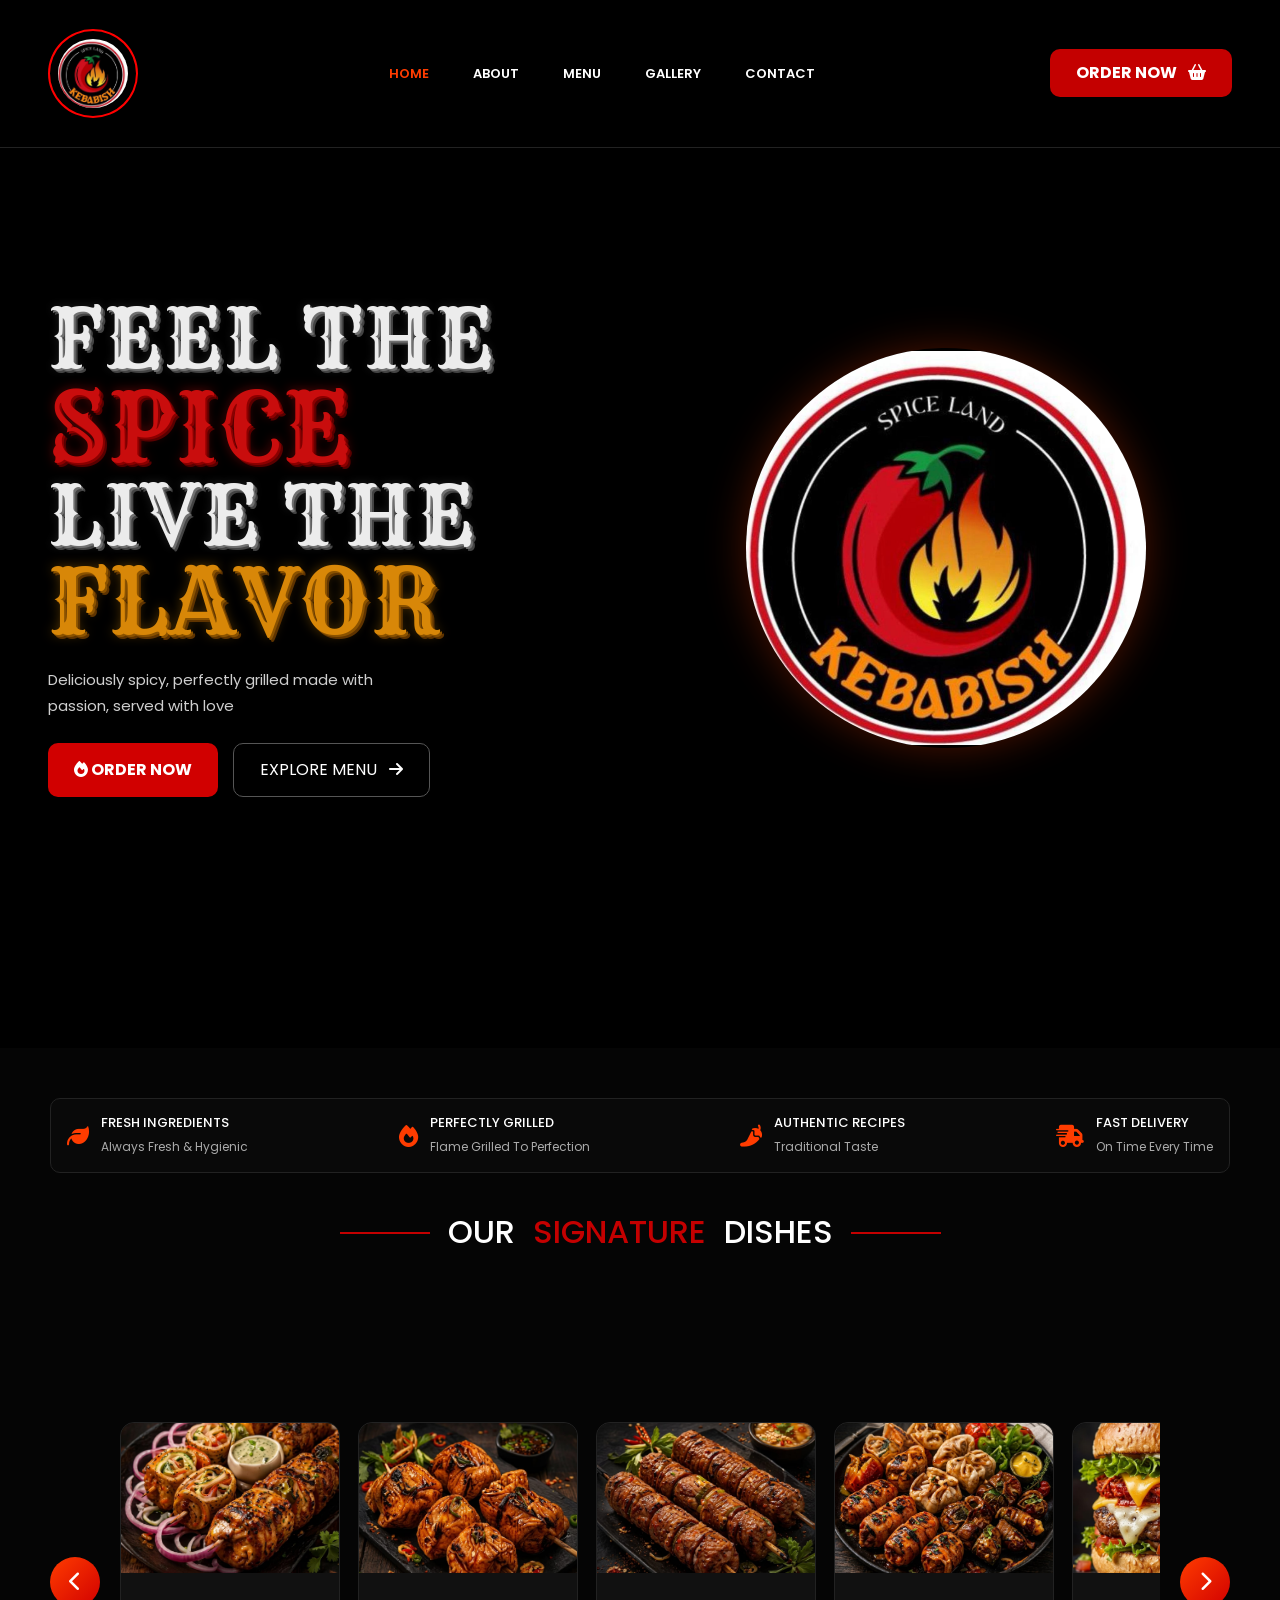
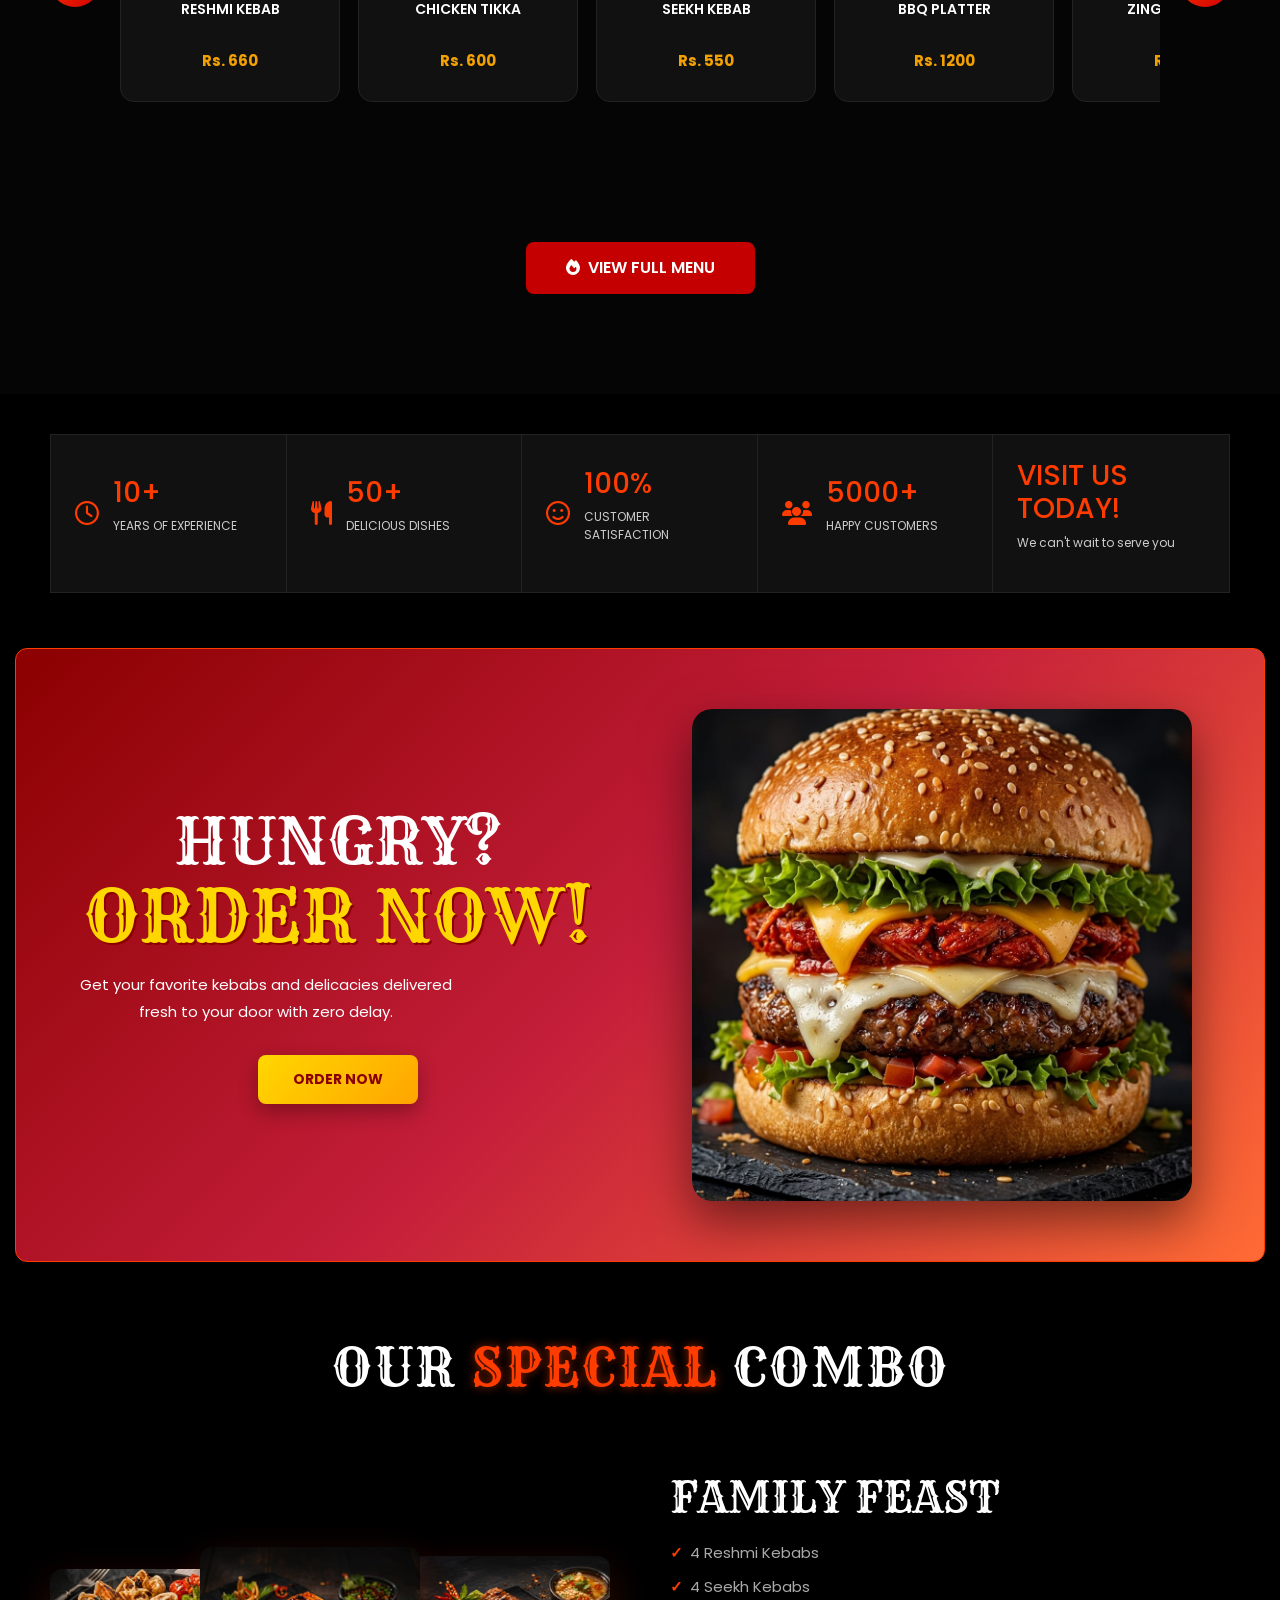
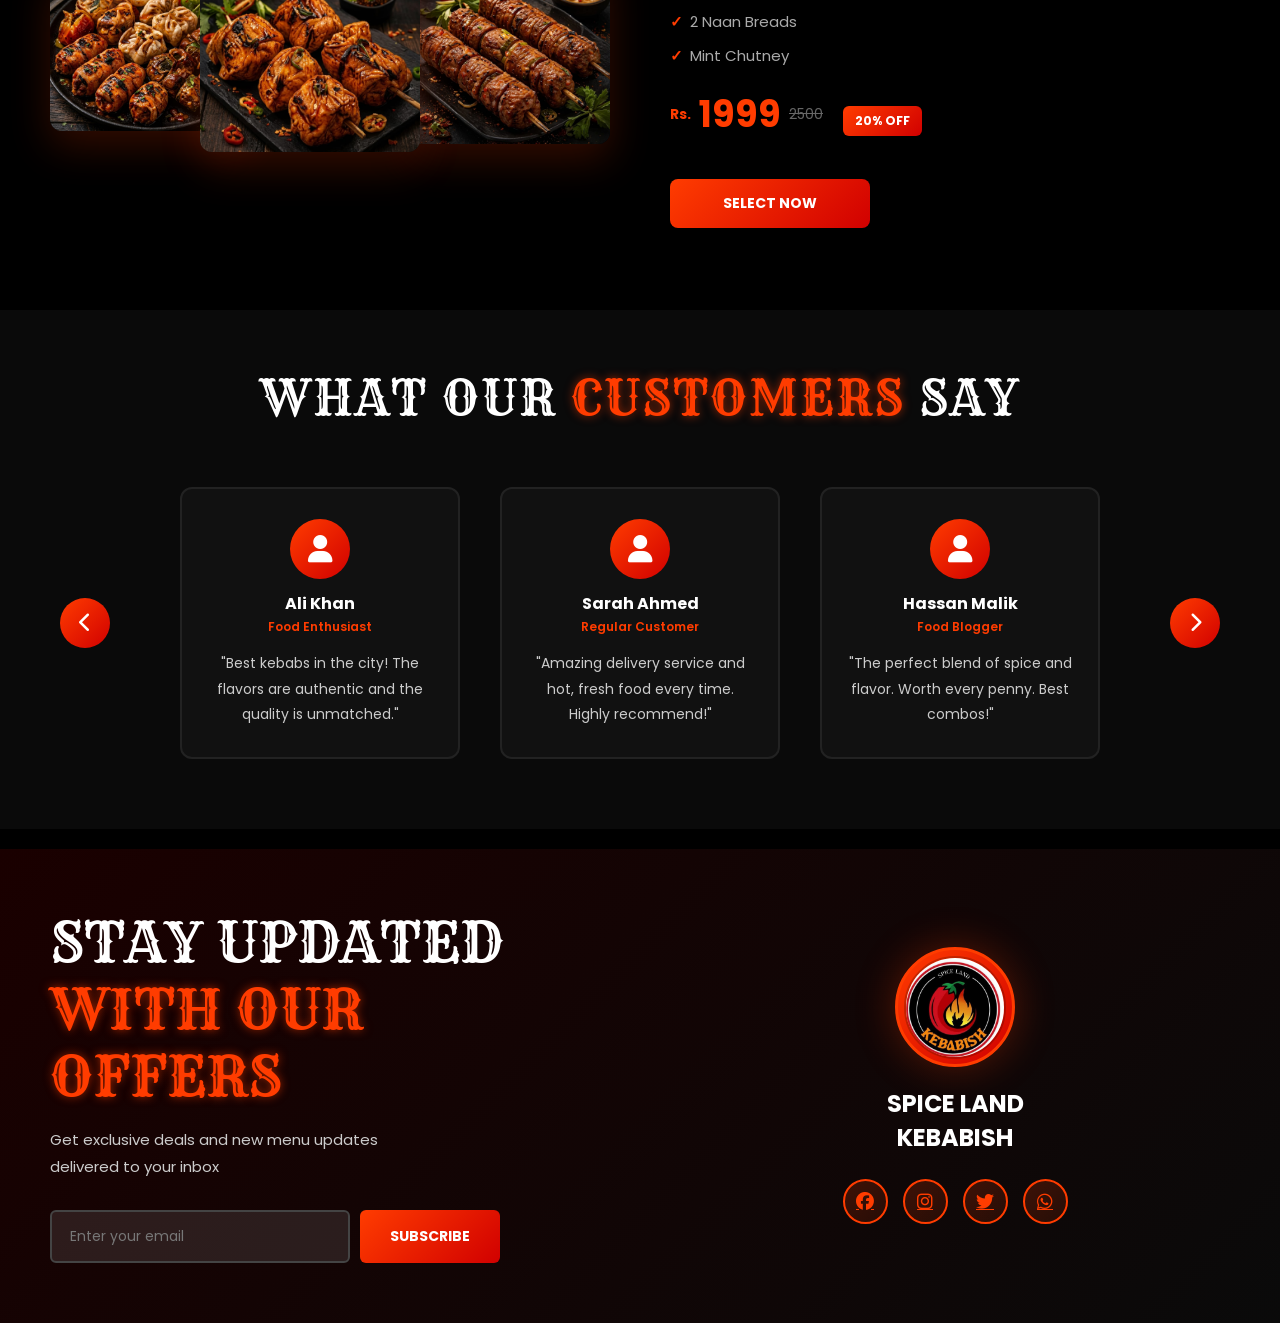
==== index.html @ 41c0b956 "Initial Spice Land Kebabish website" ====
﻿<!DOCTYPE html>
<html lang="en">

<head>
    <meta charset="UTF-8">
    <meta name="viewport" content="width=device-width,initial-scale=1">
    <title>Spice Land Kebabish</title>
    <link rel="stylesheet" href="bootstrap/css/bootstrap.min.css">
    <link rel="stylesheet" href="https://cdnjs.cloudflare.com/ajax/libs/font-awesome/6.5.1/css/all.min.css">
    <link rel="preconnect" href="https://fonts.googleapis.com">
    <link rel="preconnect" href="https://fonts.gstatic.com" crossorigin>
    <link href="https://fonts.googleapis.com/css2?family=Rye&family=Poppins:wght@300;400;600;700&display=swap" rel="stylesheet">
    <link rel="stylesheet" href="css/style.css">
</head>

<body>
    <!-- NAVBAR -->
    <nav class="navbar navbar-expand-lg py-4 navbar-fixed">
        <div class="container-fluid px-5">
            <a class="navbar-brand logo">
                <img src="images/logo.jpeg">
            </a>
            <ul class="navbar-nav mx-auto">
                <li class="nav-item">
                    <a class="nav-link active">HOME</a>
                </li>
                <li class="nav-item">
                    <a class="nav-link">ABOUT</a>
                </li>
                <li class="nav-item">
                    <a class="nav-link">MENU</a>
                </li>
                <li class="nav-item">
                    <a class="nav-link">GALLERY</a>
                </li>
                <li class="nav-item">
                    <a class="nav-link">CONTACT</a>
                </li>
            </ul>
            <button class="order-btn">
                ORDER NOW <i class="fa-solid fa-shopping-basket ms-2"></i>
            </button>
        </div>
    </nav>

    <!-- MAIN CONTENT -->
    <div class="main-container">
        <!-- LEFT COLUMN -->
        <div class="left-column">
            <!-- HERO SECTION -->
            <section class="hero">
                <div class="container-fluid px-5">
                    <div class="hero-content">
                        <div class="hero-left">
                            <h1>
                                FEEL THE
                                <span class="spice">SPICE</span>
                                LIVE THE
                                <span class="flavor">FLAVOR</span>
                            </h1>
                            <p>Deliciously spicy, perfectly grilled made with passion, served with love</p>
                            <div class="hero-buttons">
                                <button class="btn-red">
                                    <i class="fa-solid fa-fire"></i> ORDER NOW
                                </button>
                                <button class="btn-dark2">
                                    EXPLORE MENU <i class="fa-solid fa-arrow-right ms-2"></i>
                                </button>
                            </div>
                        </div>
                        <div class="hero-right">
                            <img src="images/logo.jpeg" alt="Spice Land Logo" class="hero-logo">
                            <video autoplay muted loop playsinline class="hero-video-bg">
                                <source src="videos/kebabish.mp4" type="video/mp4">
                            </video>
                        </div>
                    </div>
                </div>
            </section>

            <!-- TOP FEATURES -->
            <section class="signature-section">
                <div class="top-features">
                    <div class="mini-item">
                        <i class="fa-solid fa-leaf"></i>
                        <div>
                            <h6>FRESH INGREDIENTS</h6>
                            <p>Always Fresh & Hygienic</p>
                        </div>
                    </div>
                    <div class="mini-item">
                        <i class="fa-solid fa-fire"></i>
                        <div>
                            <h6>PERFECTLY GRILLED</h6>
                            <p>Flame Grilled To Perfection</p>
                        </div>
                    </div>
                    <div class="mini-item">
                        <i class="fa-solid fa-pepper-hot"></i>
                        <div>
                            <h6>AUTHENTIC RECIPES</h6>
                            <p>Traditional Taste</p>
                        </div>
                    </div>
                    <div class="mini-item">
                        <i class="fa-solid fa-truck-fast"></i>
                        <div>
                            <h6>FAST DELIVERY</h6>
                            <p>On Time Every Time</p>
                        </div>
                    </div>
                </div>

                <!-- SIGNATURE DISHES -->
                <h2>OUR <span>SIGNATURE</span> DISHES</h2>
                <div class="dishes-container">
                    <button class="slider-arrow arrow-left" onclick="scrollDishes(-1)">
                        <i class="fa-solid fa-chevron-left"></i>
                    </button>
                    <div class="dish-slider" id="dishSlider">
                        <div class="dish-card">
                            <img src="images/RESHMI KEBAB.jpeg">
                            <h5>RESHMI KEBAB</h5>
                            <p>Rs. 660</p>
                        </div>
                        <div class="dish-card">
                            <img src="images/CHICKEN TIKKA.jpeg">
                            <h5>CHICKEN TIKKA</h5>
                            <p>Rs. 600</p>
                        </div>
                        <div class="dish-card">
                            <img src="images/SEEKH KEBAB.jpeg">
                            <h5>SEEKH KEBAB</h5>
                            <p>Rs. 550</p>
                        </div>
                        <div class="dish-card">
                            <img src="images/BBQ PLATTER.png">
                            <h5>BBQ PLATTER</h5>
                            <p>Rs. 1200</p>
                        </div>
                        <div class="dish-card">
                            <img src="images/ZINGER BURGER.jpeg">
                            <h5>ZINGER BURGER</h5>
                            <p>Rs. 550</p>
                        </div>
                    </div>
                    <button class="slider-arrow arrow-right" onclick="scrollDishes(1)">
                        <i class="fa-solid fa-chevron-right"></i>
                    </button>
                </div>
                <div class="text-center">
                    <button class="menu-btn">
                        <i class="fa-solid fa-fire me-2"></i>VIEW FULL MENU
                    </button>
                </div>
            </section>

            <!-- STATS SECTION -->
            <section class="stats-section">
                <div class="stats-box">
                    <div class="stat-item">
                        <i class="fa-regular fa-clock"></i>
                        <div>
                            <h3>10+</h3>
                            <p>YEARS OF EXPERIENCE</p>
                        </div>
                    </div>
                    <div class="stat-item">
                        <i class="fa-solid fa-utensils"></i>
                        <div>
                            <h3>50+</h3>
                            <p>DELICIOUS DISHES</p>
                        </div>
                    </div>
                    <div class="stat-item">
                        <i class="fa-regular fa-face-smile"></i>
                        <div>
                            <h3>100%</h3>
                            <p>CUSTOMER SATISFACTION</p>
                        </div>
                    </div>
                    <div class="stat-item">
                        <i class="fa-solid fa-users"></i>
                        <div>
                            <h3>5000+</h3>
                            <p>HAPPY CUSTOMERS</p>
                        </div>
                    </div>
                    <div class="stat-item">
                        <div>
                            <h3>VISIT US TODAY!</h3>
                            <p>We can't wait to serve you</p>
                        </div>
                    </div>
                </div>
            </section>

            <!-- HUNGRY SECTION -->
            <section class="hungry-section">
                <div class="hungry-wrapper">
                    <div class="hungry-left">
                        <h2>HUNGRY?<br><span>ORDER NOW!</span></h2>
                        <p>Get your favorite kebabs and delicacies delivered fresh to your door with zero delay.</p>
                        <button class="btn-order-now">ORDER NOW</button>
                    </div>
                    <div class="hungry-right">
                        <img src="images/ZINGER BURGER.jpeg" alt="Delivery Bike" class="hungry-img">
                    </div>
                </div>
            </section>

            <!-- SPECIAL COMBO SECTION -->
            <section class="special-combo-section">
                <div class="combo-header">
                    <h2>OUR <span>SPECIAL</span> COMBO</h2>
                </div>
                <div class="combo-wrapper">
                    <div class="combo-images">
                        <img src="images/BBQ PLATTER.png" alt="Platter 1" class="combo-img combo-img-1">
                        <img src="images/CHICKEN TIKKA.jpeg" alt="Tikka" class="combo-img combo-img-2">
                        <img src="images/SEEKH KEBAB.jpeg" alt="Kebab" class="combo-img combo-img-3">
                    </div>
                    <div class="combo-info">
                        <h3>FAMILY FEAST</h3>
                        <ul class="combo-items-list">
                            <li>4 Reshmi Kebabs</li>
                            <li>4 Seekh Kebabs</li>
                            <li>2 Naan Breads</li>
                            <li>Mint Chutney</li>
                        </ul>
                        <div class="combo-footer">
                            <div class="combo-price">
                                <span class="price-label">Rs.</span>
                                <span class="price-value">1999</span>
                                <span class="original-price">2500</span>
                            </div>
                            <span class="discount-tag">20% OFF</span>
                        </div>
                        <button class="btn-select">SELECT NOW</button>
                    </div>
                </div>
            </section>

            <!-- TESTIMONIALS SECTION -->
            <section class="testimonials-section">
                <div class="testimonials-header">
                    <h2>WHAT OUR <span>CUSTOMERS</span> SAY</h2>
                </div>
                <div class="testimonials-container">
                    <button class="testimonial-arrow arrow-left-testimonial" onclick="scrollTestimonials(-1)">
                        <i class="fa-solid fa-chevron-left"></i>
                    </button>
                    <div class="testimonials-wrapper" id="testimonialsSlider">
                        <div class="testimonial-item">
                            <div class="testimonial-avatar">
                                <i class="fa-solid fa-user"></i>
                            </div>
                            <h4>Ali Khan</h4>
                            <p class="testimonial-role">Food Enthusiast</p>
                            <p class="testimonial-text">"Best kebabs in the city! The flavors are authentic and the quality is unmatched."</p>
                        </div>

                        <div class="testimonial-item">
                            <div class="testimonial-avatar">
                                <i class="fa-solid fa-user"></i>
                            </div>
                            <h4>Sarah Ahmed</h4>
                            <p class="testimonial-role">Regular Customer</p>
                            <p class="testimonial-text">"Amazing delivery service and hot, fresh food every time. Highly recommend!"</p>
                        </div>

                        <div class="testimonial-item">
                            <div class="testimonial-avatar">
                                <i class="fa-solid fa-user"></i>
                            </div>
                            <h4>Hassan Malik</h4>
                            <p class="testimonial-role">Food Blogger</p>
                            <p class="testimonial-text">"The perfect blend of spice and flavor. Worth every penny. Best combos!"</p>
                        </div>
                    </div>
                    <button class="testimonial-arrow arrow-right-testimonial" onclick="scrollTestimonials(1)">
                        <i class="fa-solid fa-chevron-right"></i>
                    </button>
                </div>
            </section>

            <!-- NEWSLETTER SECTION -->
            <section class="newsletter-final-section">
                <div class="newsletter-wrapper">
                    <div class="newsletter-text">
                        <h2>STAY UPDATED<br><span>WITH OUR OFFERS</span></h2>
                        <p>Get exclusive deals and new menu updates delivered to your inbox</p>
                        <div class="newsletter-form-group">
                            <input type="email" placeholder="Enter your email" class="newsletter-email-input">
                            <button class="btn-subscribe-final">SUBSCRIBE</button>
                        </div>
                    </div>
                    <div class="newsletter-logo-section">
                        <div class="spice-land-logo">
                            <img src="images/logo.jpeg" alt="Spice Land Logo">
                        </div>
                        <h3>SPICE LAND<br>KEBABISH</h3>
                        <div class="social-footer">
                            <a href="#"><i class="fa-brands fa-facebook"></i></a>
                            <a href="#"><i class="fa-brands fa-instagram"></i></a>
                            <a href="#"><i class="fa-brands fa-twitter"></i></a>
                            <a href="#"><i class="fa-brands fa-whatsapp"></i></a>
                        </div>
                    </div>
                </div>
            </section>
        </div>
    </div>

    <!-- MODAL: DISH DETAILS -->
    <div id="dishModal" class="modal-overlay">
        <div class="modal-content">
            <button class="modal-close" onclick="closeDishModal()">
                <i class="fa-solid fa-xmark"></i>
            </button>
            <div class="modal-body">
                <div class="modal-image">
                    <img id="modalDishImage" src="" alt="Dish">
                </div>
                <div class="modal-info">
                    <h2 id="modalDishName"></h2>
                    <p class="modal-description" id="modalDishDesc"></p>
                    <div class="modal-details">
                        <span class="detail-badge">Spicy Level: <strong id="modalSpiceLevel"></strong></span>
                        <span class="detail-badge">Serves: <strong id="modalServes"></strong></span>
                    </div>
                    <div class="modal-price">
                        <span class="price" id="modalPrice"></span>
                    </div>
                    <button class="modal-add-btn">
                        <i class="fa-solid fa-shopping-cart"></i> ADD TO ORDER
                    </button>
                </div>
            </div>
        </div>
    </div>

    <!-- MODAL: IMAGE GALLERY -->
    <div id="galleryModal" class="modal-overlay">
        <div class="gallery-modal-content">
            <button class="modal-close" onclick="closeGalleryModal()">
                <i class="fa-solid fa-xmark"></i>
            </button>
            <img id="galleryImage" src="" alt="Gallery">
            <div class="gallery-nav">
                <button class="gallery-prev" onclick="prevGalleryImage()">
                    <i class="fa-solid fa-chevron-left"></i>
                </button>
                <button class="gallery-next" onclick="nextGalleryImage()">
                    <i class="fa-solid fa-chevron-right"></i>
                </button>
            </div>
        </div>
    </div>

    <script src="bootstrap/js/bootstrap.bundle.min.js"></script>
    <script src="js/script.js">
       
    </script>
</body>

</html>
---- css/style.css ----
﻿*{
margin:0;
padding:0;
box-sizing:border-box;
}

body{
background:#000;
font-family:'Poppins',sans-serif;
overflow-x:hidden;
transition: all 0.3s ease;
}

/* NAVBAR */
.navbar-fixed{
background:black;
border-bottom:1px solid #222;
position: sticky;
top: 0;
z-index: 1000;
animation: slideDown 0.6s ease;
}

@keyframes slideDown {
from {
opacity: 0;
transform: translateY(-30px);
}
to {
opacity: 1;
transform: translateY(0);
}
}

.logo img{
width:90px;
border-radius:50%;
border:2px solid red;
padding:8px;
transition: all 0.3s ease;
animation: spinSlow 20s linear infinite;
}

.logo img:hover{
transform: scale(1.1);
box-shadow: 0 0 20px rgba(255, 60, 0, 0.5);
}

@keyframes spinSlow{
0%{
transform: rotate(0deg);
}
100%{
transform: rotate(360deg);
}
}

.nav-link{
color:white;
margin:0 14px;
font-size:13px;
font-weight:600;
transition: all 0.3s ease;
position: relative;
}

.nav-link:hover{
color:#ff3c00;
transform: translateY(-2px);
}

.nav-link::after{
content: '';
position: absolute;
width: 0;
height: 2px;
bottom: -5px;
left: 50%;
background: #ff3c00;
transition: all 0.3s ease;
transform: translateX(-50%);
}

.nav-link:hover::after{
width: 80%;
}

.active{
color:#ff3c00 !important;
}

.order-btn{
background:#c40000;
border:none;
padding:12px 26px;
border-radius:10px;
color:white;
font-weight:700;
transition: all 0.3s ease;
}

.order-btn:hover{
background:#ff3c00;
transform: scale(1.05);
box-shadow: 0 0 20px rgba(255, 60, 0, 0.6);
}

/* MAIN CONTAINER */
.main-container {
display: flex;
background: #000;
}

.left-column {
flex: 1;
width: 100%;
}

.right-column {
display: none !important;
}

/* HERO SECTION */
.hero{
min-height:100vh;
background:
linear-gradient(
rgba(0,0,0,.85),
rgba(0,0,0,.95)
),
url("../images/bg.jpg");
background-size:cover;
background-position:center;
position:relative;
padding-bottom:40px;
display: flex;
flex-direction: column;
animation: fadeIn 0.8s ease;
}

@keyframes fadeIn{
from{
opacity: 0;
}
to{
opacity: 1;
}
}

.hero-content{
flex: 1;
display:flex;
align-items:center;
justify-content: space-between;
gap: 40px;
}

.hero-left {
flex: 1;
}

.hero-right {
flex: 1;
display: flex;
align-items: center;
justify-content: center;
position: relative;
}

.hero-logo {
width: 400px;
height: 400px;
object-fit: contain;
animation: float 4s infinite ease;
border-radius: 50%;
box-shadow: 0 0 40px rgba(255, 60, 0, 0.3);
position: relative;
z-index: 2;
}

.hero-video-bg {
position: absolute;
width: 450px;
height: 450px;
object-fit: cover;
border-radius: 50%;
opacity: 0.6;
animation: float 5s infinite ease;
z-index: 1;
filter: hue-rotate(0deg) saturate(1.2);
}

@keyframes float {
0%{
transform: translateY(0);
}
50%{
transform: translateY(-20px);
}
100%{
transform: translateY(0);
}
}

.video-container {
display: none !important;
}

.hero-video{
display: none !important;
}

.hero-left h1{
font-family:'Rye',serif;
font-size:82px;
line-height:1;
letter-spacing:2px;
text-transform:uppercase;
color:#ECECEC;
margin:0;
text-shadow:
2px 2px 0 #707070,
4px 4px 0 #444,
0 0 10px rgba(255,255,255,.12);
animation: fadeInDown 0.8s ease;
}

@keyframes fadeInDown{
from{
opacity: 0;
transform: translateY(-30px);
}
to{
opacity: 1;
transform: translateY(0);
}
}

.spice{
display:block;
font-size:95px;
color:#C90D0D;
text-shadow:
2px 2px 0 #8B0000,
4px 4px 0 #5A0000,
0 0 12px rgba(201,13,13,.45);
animation: pulse 2s ease-in-out infinite, fadeInDown 0.8s ease 0.1s both;
}

@keyframes pulse{
0%, 100%{
text-shadow:
2px 2px 0 #8B0000,
4px 4px 0 #5A0000,
0 0 12px rgba(201,13,13,.45);
}
50%{
text-shadow:
2px 2px 0 #8B0000,
4px 4px 0 #5A0000,
0 0 25px rgba(201,13,13,.8);
}
}

.flavor{
display:block;
font-size:90px;
color:#D88708;
text-shadow:
2px 2px 0 #8A5200,
4px 4px 0 #5F3400,
0 0 12px rgba(216,135,8,.40);
animation: pulse 2s ease-in-out infinite, fadeInDown 0.8s ease 0.2s both;
}

.hero-left p{
margin-top:20px;
max-width:330px;
font-size:15px;
line-height:1.7;
color:#CFCFCF;
animation: fadeInUp 0.8s ease 0.3s both;
}

@keyframes fadeInUp{
from{
opacity: 0;
transform: translateY(30px);
}
to{
opacity: 1;
transform: translateY(0);
}
}

.hero-buttons{
margin-top:25px;
display:flex;
gap:15px;
animation: fadeInUp 0.8s ease 0.4s both;
}

.btn-red{
background:#d10000;
color:white;
border:none;
padding:14px 26px;
border-radius:10px;
font-weight:700;
transition: all 0.3s ease;
cursor: pointer;
}

.btn-red:hover{
background:#ff3c00;
transform: translateY(-3px);
box-shadow: 0 8px 25px rgba(255, 60, 0, 0.4);
}

.btn-dark2{
background:transparent;
border:1px solid #555;
padding:14px 26px;
color:white;
border-radius:10px;
transition: all 0.3s ease;
cursor: pointer;
}

.btn-dark2:hover{
border-color:#ff3c00;
color:#ff3c00;
transform: translateY(-3px);
box-shadow: 0 8px 25px rgba(255, 60, 0, 0.2);
}

/* SIGNATURE SECTION */
.signature-section{
padding:50px;
background:#050505;
animation: fadeIn 0.8s ease;
overflow: visible;
padding-bottom: 100px; /* extra bottom space for cards hover */
position: relative;
z-index: 1;
}

.top-features{
display:flex;
justify-content:space-between;
background:#090909;
padding:16px;
border:1px solid #222;
border-radius:10px;
margin-bottom:30px;
animation: slideUp 0.6s ease;
transition: all 0.3s ease;
}

.top-features:hover{
border-color: #ff3c00;
box-shadow: 0 10px 30px rgba(255, 60, 0, 0.2);
}

.mini-item{
display:flex;
gap:12px;
align-items:center;
color:white;
transition: all 0.3s ease;
}

.mini-item:hover{
transform: translateX(5px);
}

.mini-item i{
color:#ff3c00;
font-size:22px;
transition: all 0.3s ease;
}

.mini-item:hover i{
transform: scale(1.2);
color: #ff6633;
}

.mini-item h6{
color:white;
font-size:13px;
}

.mini-item p{
color:#aaa;
font-size:12px;
margin:0;
}

.signature-section h2{
display:flex;
justify-content:center;
align-items:center;
gap:18px;
color:white;
margin-bottom:30px;
margin-top: 40px;
animation: fadeInDown 0.8s ease;
}

.signature-section h2::before,
.signature-section h2::after{
content:"";
width:90px;
height:2px;
background:#c40000;
}

.signature-section span{
color:#c40000;
}

/* DISHES CONTAINER WITH ARROWS */
.dishes-container {
display: flex;
align-items: center;
gap: 20px;
margin-top: 120px; /* increased space from the section above */
margin-bottom: 40px;
overflow: visible; /* allow cards to move up without being clipped */
padding-top: 50px; /* extra top space for hover lift */
padding-bottom: 30px;
position: relative;
z-index: 100;
}

.slider-arrow {
background: linear-gradient(135deg, #ff3c00, #d10000);
border: none;
color: white;
width: 50px;
height: 50px;
border-radius: 50%;
cursor: pointer;
display: flex;
align-items: center;
justify-content: center;
font-size: 20px;
transition: all 0.3s ease;
flex-shrink: 0;
}

.slider-arrow:hover {
background: linear-gradient(135deg, #d10000, #ff3c00);
transform: scale(1.1);
box-shadow: 0 0 20px rgba(255, 60, 0, 0.6);
}

.slider-arrow:active {
transform: scale(0.95);
}

.arrow-left {
order: -1;
}

.arrow-right {
order: 1;
}

.dish-slider{
display:flex;
gap:16px;
overflow-x: auto; /* horizontal scrolling */
overflow-y: visible; /* allow vertical overflow for hover */
margin-bottom: 20px;
padding-bottom: 20px;
scroll-behavior: smooth;
flex: 1;
align-items:flex-start;
position: relative;
z-index: 101;
}

.dish-card{
background:#111;
border:2px solid #222;
border-radius:14px;
width:220px;
height:280px;
display:flex;
flex-direction:column;
overflow:hidden;
transition: all 0.3s ease;
animation: slideUp 0.6s ease;
position: relative;
z-index: 102;
}

.dish-card:hover{
transform: translateY(-6px) scale(1.02);
box-shadow: 0 12px 35px rgba(255, 60, 0, 0.4);
border-color: #ff3c00;
background: rgba(255, 60, 0, 0.05);
z-index: 200;
}

.dish-card img{
width:100%;
height:150px;
object-fit:cover;
transition: none;
border-radius: 12px 12px 0 0;
flex-shrink:0;
}

.dish-card:hover img{
transform: none;
}

.dish-card h5{
color:white;
text-align:center;
padding-top:14px;
padding-bottom:8px;
transition: all 0.3s ease;
flex-grow:1;
display:flex;
align-items:center;
justify-content:center;
font-weight:600;
font-size:14px;
}

.dish-card:hover h5{
color: #ff3c00;
}

.dish-card p{
text-align:center;
color:#f2a100;
padding-bottom: 12px;
transition: all 0.3s ease;
font-weight:700;
font-size:15px;
flex-shrink:0;
}

.menu-btn{
margin-top:30px;
background:#c40000;
border:none;
padding:14px 40px;
border-radius:8px;
color:white;
transition: all 0.3s ease;
cursor: pointer;
font-weight: 600;
}

.menu-btn:hover{
background:#ff3c00;
transform: translateY(-3px);
box-shadow: 0 10px 30px rgba(255, 60, 0, 0.4);
}

/* STATS SECTION */
.stats-section{
background: #000;
padding: 40px 50px;
position: relative;
z-index: 1;
}

.stats-box{
display:grid;
grid-template-columns:repeat(4,1fr);
background:#111;
border:1px solid #222;
}

.stat-item{
padding:24px;
display:flex;
gap:14px;
align-items:center;
border-right:1px solid #222;
transition: all 0.3s ease;
animation: slideUp 0.6s ease;
}

.stat-item:last-child {
border-right: none;
}

.stat-item:hover{
background: rgba(255, 60, 0, 0.1);
}

.stat-item i{
color:#ff3c00;
font-size:24px;
transition: all 0.3s ease;
}

.stat-item:hover i{
transform: scale(1.2);
color: #ff6633;
}

.stat-item h3{
color:#ff3c00;
}

.stat-item p{
color:#ccc;
font-size:12px;
}

/* RIGHT COLUMN SECTIONS */
.right-section {
padding: 20px;
border-bottom: 1px solid #222;
animation: slideInRight 0.6s ease;
}

@keyframes slideInRight {
from {
opacity: 0;
transform: translateX(50px);
}
to {
opacity: 1;
transform: translateX(0);
}
}

/* HEAT SECTION */
.heat-section {
background: linear-gradient(135deg, #1a0000 0%, #0a0a0a 100%);
border: 1px solid #444;
border-radius: 12px;
margin: 15px;
}

.heat-section h3 {
font-size: 20px;
color: #fff;
font-weight: 700;
letter-spacing: 1px;
}

.heat-subtitle {
font-size: 18px;
color: #ff3c00;
font-weight: 600;
margin-bottom: 10px;
}

.heat-desc {
font-size: 12px;
color: #aaa;
margin-bottom: 15px;
}

.heat-features {
display: grid;
grid-template-columns: 1fr 1fr 1fr;
gap: 10px;
}

.heat-feature {
text-align: center;
padding: 12px;
background: rgba(255, 60, 0, 0.1);
border-radius: 8px;
transition: all 0.3s ease;
}

.heat-feature:hover {
background: rgba(255, 60, 0, 0.2);
transform: translateY(-3px);
}

.heat-feature i {
font-size: 24px;
color: #ff3c00;
margin-bottom: 5px;
}

.heat-feature p {
font-size: 11px;
color: #fff;
font-weight: 600;
}

/* HUNGRY SECTION */
.hungry-section {
background: linear-gradient(135deg, #5a0000 0%, #1a0000 100%);
border: 1px solid #ff3c00;
border-radius: 12px;
margin: 15px;
text-align: center;
}

.hungry-section h4 {
font-size: 18px;
color: #fff;
font-weight: 700;
margin-bottom: 5px;
}

.hungry-text {
font-size: 20px;
color: #ff3c00;
font-weight: 700;
margin-bottom: 10px;
}

.hungry-desc {
font-size: 12px;
color: #ddd;
margin-bottom: 15px;
}

.order-now-btn {
background: #ff3c00;
border: none;
color: white;
padding: 12px 30px;
border-radius: 8px;
font-weight: 700;
cursor: pointer;
transition: all 0.3s ease;
width: 100%;
}

.order-now-btn:hover {
background: #d10000;
transform: scale(1.02);
box-shadow: 0 8px 20px rgba(255, 60, 0, 0.5);
}

/* COMBO SECTION */
.combo-section {
background: linear-gradient(135deg, #2a1000 0%, #0a0000 100%);
border: 1px solid #ff6633;
border-radius: 12px;
margin: 15px;
position: relative;
}

.combo-section h4 {
font-size: 16px;
color: #fff;
font-weight: 700;
margin-bottom: 10px;
}

.combo-section span {
color: #ff3c00;
}

.combo-name {
font-size: 18px;
color: #ff3c00;
font-weight: 700;
margin-bottom: 12px;
}

.combo-items {
list-style: none;
padding: 0;
margin-bottom: 12px;
}

.combo-items li {
color: #ddd;
font-size: 12px;
margin-bottom: 8px;
padding-left: 20px;
position: relative;
}

.combo-items li i {
position: absolute;
left: 0;
color: #ff3c00;
}

.combo-price {
display: flex;
gap: 10px;
margin-bottom: 12px;
align-items: center;
justify-content: center;
}

.combo-price .original {
color: #888;
text-decoration: line-through;
font-size: 12px;
}

.combo-price .current {
color: #ff3c00;
font-size: 18px;
font-weight: 700;
}

.discount-badge {
position: absolute;
top: 10px;
right: 10px;
background: #ff3c00;
color: #000;
padding: 5px 10px;
border-radius: 4px;
font-size: 12px;
font-weight: 700;
}

.combo-btn {
background: #c40000;
border: none;
color: white;
padding: 12px 30px;
border-radius: 8px;
font-weight: 700;
cursor: pointer;
transition: all 0.3s ease;
width: 100%;
}

.combo-btn:hover {
background: #ff3c00;
transform: scale(1.02);
box-shadow: 0 8px 20px rgba(255, 60, 0, 0.5);
}

/* TESTIMONIALS SECTION */
.testimonials-section {
margin-bottom: 20px;
}

.testimonials-section h4 {
font-size: 14px;
color: #fff;
font-weight: 700;
margin-bottom: 15px;
}

.testimonials-slider {
display: flex;
flex-direction: column;
gap: 15px;
max-height: 400px;
overflow-y: auto;
}

.testimonial-card {
background: #111;
border: 1px solid #222;
border-radius: 10px;
padding: 15px;
text-align: center;
transition: all 0.3s ease;
}

.testimonial-card:hover {
border-color: #ff3c00;
box-shadow: 0 8px 20px rgba(255, 60, 0, 0.2);
}

.customer-avatar {
width: 40px;
height: 40px;
background: linear-gradient(135deg, #ff3c00, #d10000);
border-radius: 50%;
display: flex;
align-items: center;
justify-content: center;
margin: 0 auto 10px;
}

.customer-avatar i {
color: white;
font-size: 20px;
}

.customer-name {
color: white;
font-size: 13px;
font-weight: 700;
margin-bottom: 5px;
}

.stars {
color: #f2a100;
font-size: 11px;
margin-bottom: 8px;
}

.testimonial-text {
color: #aaa;
font-size: 11px;
margin: 0;
line-height: 1.4;
}

/* NEWSLETTER SECTION */
.newsletter-section {
display: flex;
flex-direction: column;
gap: 15px;
padding-bottom: 30px;
}

.newsletter-content {
background: linear-gradient(135deg, #1a0000 0%, #0a0a0a 100%);
border: 1px solid #444;
border-radius: 12px;
padding: 20px;
}

.newsletter-content h4 {
font-size: 16px;
color: #fff;
font-weight: 700;
}

.newsletter-subtitle {
font-size: 14px;
color: #ff3c00;
font-weight: 600;
margin-bottom: 10px;
}

.newsletter-desc {
font-size: 12px;
color: #aaa;
margin-bottom: 15px;
}

.newsletter-input {
width: 100%;
background: rgba(255, 255, 255, 0.1);
border: 1px solid #444;
color: white;
padding: 10px 12px;
border-radius: 6px;
margin-bottom: 10px;
font-size: 12px;
transition: all 0.3s ease;
}

.newsletter-input:focus {
outline: none;
border-color: #ff3c00;
background: rgba(255, 60, 0, 0.05);
}

.newsletter-input::placeholder {
color: #888;
}

.subscribe-btn {
background: #ff3c00;
border: none;
color: white;
padding: 12px 20px;
border-radius: 6px;
font-weight: 700;
cursor: pointer;
transition: all 0.3s ease;
width: 100%;
font-size: 12px;
}

.subscribe-btn:hover {
background: #d10000;
transform: scale(1.02);
box-shadow: 0 8px 20px rgba(255, 60, 0, 0.5);
}

.newsletter-logo {
background: #111;
border: 1px solid #222;
border-radius: 12px;
padding: 20px;
text-align: center;
}

.logo-circle {
width: 60px;
height: 60px;
background: linear-gradient(135deg, #ff3c00, #d10000);
border-radius: 50%;
margin: 0 auto 10px;
padding: 5px;
}

.logo-circle img {
width: 100%;
height: 100%;
border-radius: 50%;
object-fit: cover;
border: none;
animation: none;
}

.newsletter-logo h5 {
color: white;
font-size: 13px;
font-weight: 700;
margin: 10px 0 0;
}

.newsletter-logo p {
color: #ff3c00;
font-size: 11px;
font-weight: 600;
margin: 0;
}

.social-icons {
display: flex;
justify-content: center;
gap: 12px;
margin-top: 12px;
}

.social-icons a {
width: 35px;
height: 35px;
background: rgba(255, 60, 0, 0.2);
border: 1px solid #ff3c00;
border-radius: 50%;
display: flex;
align-items: center;
justify-content: center;
color: #ff3c00;
transition: all 0.3s ease;
font-size: 14px;
}

.social-icons a:hover {
background: #ff3c00;
color: white;
transform: translateY(-3px);
}

/* SCROLLBAR STYLING */
.right-column::-webkit-scrollbar,
.testimonials-slider::-webkit-scrollbar,
.dish-slider::-webkit-scrollbar {
width: 6px;
}

.right-column::-webkit-scrollbar-track,
.testimonials-slider::-webkit-scrollbar-track,
.dish-slider::-webkit-scrollbar-track {
background: #111;
}

.right-column::-webkit-scrollbar-thumb,
.testimonials-slider::-webkit-scrollbar-thumb,
.dish-slider::-webkit-scrollbar-thumb {
background: #ff3c00;
border-radius: 3px;
}

.right-column::-webkit-scrollbar-thumb:hover,
.testimonials-slider::-webkit-scrollbar-thumb:hover,
.dish-slider::-webkit-scrollbar-thumb:hover {
background: #d10000;
}

/* RESPONSIVE */
@media(max-width: 991px) {
.hero-content {
flex-direction: column;
gap: 20px;
}

.hero-left {
flex: 1;
}

.hero-right {
flex: 1;
}

.hero-left h1 {
font-size: 52px;
}

.spice {
font-size: 62px;
}

.flavor {
font-size: 58px;
}

.hero-logo {
width: 300px;
height: 300px;
}

.hero-video-bg {
width: 350px;
height: 350px;
}

.stats-box {
grid-template-columns: 1fr;
}

.stat-item {
border-right: none;
border-bottom: 1px solid #222;
}

.stat-item:last-child {
border-bottom: none;
}

.slider-arrow {
width: 40px;
height: 40px;
font-size: 16px;
}

.dishes-container {
gap: 10px;
margin-top: 30px;
}
}

@media(max-width: 768px) {
.nav-link {
font-size: 12px;
margin: 0 8px;
}

.signature-section {
padding: 30px;
}

.top-features {
flex-direction: column;
gap: 15px;
}

.hero-left h1 {
font-size: 42px;
}

.spice {
font-size: 50px;
}

.flavor {
font-size: 45px;
}

.hero-logo {
width: 250px;
height: 250px;
}

.hero-video-bg {
width: 300px;
height: 300px;
}

.slider-arrow {
width: 35px;
height: 35px;
font-size: 14px;
}

.dishes-container {
gap: 8px;
margin-top: 25px;
}

.dish-slider {
margin-bottom: 15px;
padding-bottom: 15px;
}
}

.logo img{

width:90px;

border-radius:50%;

border:2px solid red;

padding:8px;

transition: all 0.3s ease;

animation: spinSlow 20s linear infinite;

}

.logo img:hover{

transform: scale(1.1);

box-shadow: 0 0 20px rgba(255, 60, 0, 0.5);

}

@keyframes spinSlow{

0%{
transform: rotate(0deg);
}

100%{
transform: rotate(360deg);
}

}

.nav-link{

color:white;

margin:0 14px;

font-size:13px;

font-weight:600;

transition: all 0.3s ease;

position: relative;

}

.nav-link:hover{

color:#ff3c00;

transform: translateY(-2px);

}

.nav-link::after{

content: '';

position: absolute;

width: 0;

height: 2px;

bottom: -5px;

left: 50%;

background: #ff3c00;

transition: all 0.3s ease;

transform: translateX(-50%);

}

.nav-link:hover::after{

width: 80%;

}

.active{

color:#ff3c00 !important;

}

.order-btn{

background:#c40000;

border:none;

padding:12px 26px;

border-radius:10px;

color:white;

font-weight:700;

transition: all 0.3s ease;

}

.order-btn:hover{

background:#ff3c00;

transform: scale(1.05);

box-shadow: 0 0 20px rgba(255, 60, 0, 0.6);

}

.hero-content{

margin-top:40px;

min-height:60vh;

}

.hero-text h1{

font-size:78px;

font-weight:900;

line-height:1;

color:white;

}

.red{

display:block;

color:#d10000;

font-size:95px;

}

.gold{

display:block;

color:#f2a100;

font-size:90px;

}

.hero-text p{

margin-top:20px;

color:#d0d0d0;

max-width:330px;

}

.hero-buttons{

margin-top:25px;

display:flex;

gap:15px;

animation: fadeInUp 0.8s ease 0.4s both;

}

.btn-red{

background:#d10000;

color:white;

border:none;

padding:14px 26px;

border-radius:10px;

font-weight:700;

transition: all 0.3s ease;

cursor: pointer;

}

.btn-red:hover{

background:#ff3c00;

transform: translateY(-3px);

box-shadow: 0 8px 25px rgba(255, 60, 0, 0.4);

}

.btn-dark2{

background:transparent;

border:1px solid #555;

padding:14px 26px;

color:white;

border-radius:10px;

transition: all 0.3s ease;

cursor: pointer;

}

.btn-dark2:hover{

border-color:#ff3c00;

color:#ff3c00;

transform: translateY(-3px);

box-shadow: 0 8px 25px rgba(255, 60, 0, 0.2);

}

.hero-logo img{

width:550px;

animation:float 3s infinite ease;

}

@keyframes float{

0%{
transform:translateY(0);
}

50%{
transform:translateY(-10px);
}

100%{
transform:translateY(0);
}

}

.features{

margin-top:40px;

display:grid;

grid-template-columns:repeat(4,1fr);

gap:20px;

}

.feature{

background:#0d0d0d;

border:1px solid #222;

padding:22px;

display:flex;

gap:18px;

align-items:center;

border-radius:12px;

transition: all 0.4s cubic-bezier(0.175, 0.885, 0.32, 1.275);

animation: slideUp 0.6s ease;

}

.feature:hover{

transform:translateY(-8px);

box-shadow:0 0 35px rgba(255,60,0,.5);

border-color:#ff3c00;

}

.feature i{

font-size:28px;

color:#ff3300;

transition: all 0.3s ease;

}

.feature:hover i{

transform: scale(1.2) rotate(5deg);

color:#ff6633;

}

@keyframes slideUp{

from{
opacity: 0;
transform: translateY(30px);
}

to{
opacity: 1;
transform: translateY(0);
}

}

@media(max-width:991px){

.hero-text h1{

font-size:50px;

}

.red,
.gold{

font-size:60px;

}

.hero-logo img{

width:320px;

margin-top:40px;

}

.features{

grid-template-columns:1fr;

}

}
body{
background:#000;
font-family:'Poppins',sans-serif;
overflow-x:hidden;
transition: all 0.3s ease;
}

/* HERO TEXT */

.hero-left h1{

font-family:'Rye',serif;

font-size:82px;

line-height:1;

letter-spacing:2px;

text-transform:uppercase;

color:#ECECEC;

margin:0;

text-shadow:

2px 2px 0 #707070,

4px 4px 0 #444,

0 0 10px rgba(255,255,255,.12);

animation: fadeInDown 0.8s ease;

}

@keyframes fadeInDown{

from{
opacity: 0;
transform: translateY(-30px);
}

to{
opacity: 1;
transform: translateY(0);
}

}

/* RED SPICE */

.spice{

display:block;

font-size:95px;

color:#C90D0D;

text-shadow:

2px 2px 0 #8B0000,

4px 4px 0 #5A0000,

0 0 12px rgba(201,13,13,.45);

animation: pulse 2s ease-in-out infinite, fadeInDown 0.8s ease 0.1s both;

}

@keyframes pulse{

0%, 100%{
text-shadow:
2px 2px 0 #8B0000,
4px 4px 0 #5A0000,
0 0 12px rgba(201,13,13,.45);
}

50%{
text-shadow:
2px 2px 0 #8B0000,
4px 4px 0 #5A0000,
0 0 25px rgba(201,13,13,.8);
}

}

/* ORANGE FLAVOR */

.flavor{

display:block;

font-size:90px;

color:#D88708;

text-shadow:

2px 2px 0 #8A5200,

4px 4px 0 #5F3400,

0 0 12px rgba(216,135,8,.40);

}

/* PARAGRAPH */

.hero-left p{

margin-top:20px;

max-width:330px;

font-size:15px;

line-height:1.7;

animation: fadeInUp 0.8s ease 0.3s both;

}

@keyframes fadeInUp{

from{
opacity: 0;
transform: translateY(30px);
}

to{
opacity: 1;
transform: translateY(0);
}

}

/* PARAGRAPH COLOR */

.hero-left p{

color:#CFCFCF;

}

/* RESPONSIVE */

@media(max-width:991px){

.hero-left h1{

font-size:52px;

}

.spice{

font-size:62px;

}

.flavor{

font-size:58px;

}

}
.hero-content{
min-height:80vh;
display:flex;
align-items:center;
animation: fadeIn 0.8s ease;
}
.hero-video{
width:100%;
max-width:650px;
animation:float 4s infinite ease;
border-radius: 12px;
transition: all 0.4s ease;
}

.hero-video:hover{
box-shadow: 0 20px 50px rgba(255, 60, 0, 0.3);
transform: scale(1.02);
}

.top-features{
display:flex;
justify-content:space-between;
background:#090909;
padding:16px;
border:1px solid #222;
border-radius:10px;
margin-bottom:30px;
animation: slideUp 0.6s ease;
transition: all 0.3s ease;
}

.top-features:hover{
border-color: #ff3c00;
box-shadow: 0 10px 30px rgba(255, 60, 0, 0.2);
transition: all 0.3s ease;
}

.mini-item:hover{
transform: translateX(5px);
}

.mini-item i{
color:#ff3c00;
font-size:22px;
animation: fadeIn 0.8s ease;
}

@keyframes fadeIn{
from{
opacity: 0;
}
to{
opacity: 1;
}
}

.signature-section h2{
display:flex;
justify-content:center;
align-items:center;
gap:18px;
color:white;
margin-bottom:30px;
animation: fadeInDown 0.8s ease;
}

.signature-section h2::before,
.signature-section h2::after{
content:"";
width:90px;
height:2px;
background:#c40000;
}

.mini-item i{
color:#ff3c00;
font-size:22px;
transition: all 0.3s ease;
}

.mini-item:hover i{
transform: scale(1.2);
color: #ff6633;
}

.signature-section span{
color:#c40000;
}

.dish-slider{
display:flex;
gap:18px;
overflow:auto;
}

.dish-card{
background:#111;
border:1px solid #222;
border-radius:14px;
min-width:220px;
overflow:hidden;
transition: all 0.4s ease;
animation: slideUp 0.6s ease;
}

.dish-card:hover{
transform: translateY(-10px);
box-shadow: 0 15px 40px rgba(255, 60, 0, 0.3);
border-color: #ff3c00;
}

.dish-card img{
width:100%;
height:150px;
object-fit:cover;
transition: all 0.4s ease;
}

.dish-card:hover img{
transform: scale(1.1);
}

.dish-card h5{
color:white;
text-align:center;
padding-top:12px;
transition: all 0.3s ease;
}

.dish-card:hover h5{
color: #ff3c00;
}

.dish-card p{
text-align:center;
color:#f2a100;
}

.menu-btn{
margin-top:30px;
background:#c40000;
border:none;
padding:14px 40px;
border-radius:8px;
color:white;
transition: all 0.3s ease;
cursor: pointer;
font-weight: 600;
}

.menu-btn:hover{
background:#ff3c00;
transform: translateY(-3px);
box-shadow: 0 10px 30px rgba(255, 60, 0, 0.4);
}

.stats-box{
display:grid;
grid-template-columns:repeat(5,1fr);
background:#111;
border:1px solid #222;
transition: all 0.3s ease;
animation: slideUp 0.6s ease;
}

.stat-item{
padding:24px;
display:flex;
gap:14px;
align-items:center;
border-right:1px solid #222;
transition: all 0.3s ease;
animation: slideUp 0.6s ease;
}

.stat-item:last-child {
border-right: none;
}

.stat-item:hover{
background: rgba(255, 60, 0, 0.1);
}

.stat-item i{
color:#ff3c00;
font-size:24px;
transition: all 0.3s ease;
}

.stat-item:hover i{
transform: scale(1.2);
color: #ff6633;
}

.stat-item h3{
color:#ff3c00;
}

.stat-item p{
color:#ccc;
font-size:12px;
}

@media(max-width:991px){

.top-features{
flex-direction:column;
gap:20px;
}

.stats-box{
grid-template-columns:1fr;
}

}
.spice{
display:block;
}

.flavor{
display:block;
}

/* SMOOTH SCROLL BEHAVIOR */
html{
scroll-behavior: smooth;
}

/* ADDITIONAL ANIMATIONS FOR PROFESSIONAL LOOK */
@keyframes glow {
0%, 100% {
box-shadow: 0 0 5px rgba(255, 60, 0, 0.3), inset 0 0 5px rgba(255, 60, 0, 0.1);
}
50% {
box-shadow: 0 0 20px rgba(255, 60, 0, 0.6), inset 0 0 10px rgba(255, 60, 0, 0.2);
}
}

@keyframes slideInLeft {
from {
opacity: 0;
transform: translateX(-50px);
}
to {
opacity: 1;
transform: translateX(0);
}
}

@keyframes slideInRight {
from {
opacity: 0;
transform: translateX(50px);
}
to {
opacity: 1;
transform: translateX(0);
}
}

@keyframes bounce {
0%, 100% {
transform: translateY(0);
}
50% {
transform: translateY(-10px);
}
}

@keyframes shimmer {
0% {
background-position: -1000px 0;
}
100% {
background-position: 1000px 0;
}
}

/* HOVER EFFECTS FOR LINKS */
a {
transition: all 0.3s ease;
}

/* BUTTON ANIMATIONS */
button {
transition: all 0.3s ease;
}

/* ENHANCED TRANSITIONS */
*:not(script) {
-webkit-tap-highlight-color: transparent;
}

/* ===== HUNGRY SECTION ===== */
.hungry-section {
background: linear-gradient(135deg, #8B0000 0%, #C41E3A 50%, #FF6B35 100%);
padding: 60px 50px;
position: relative;
z-index: 1;
overflow: hidden;
}

.hungry-wrapper {
display: flex;
align-items: center;
justify-content: space-between;
gap: 60px;
max-width: 1400px;
margin: 0 auto;
}

.hungry-left {
flex: 1;
}

.hungry-left h2 {
font-family: 'Rye', serif;
font-size: 64px;
color: white;
text-transform: uppercase;
line-height: 1.1;
margin-bottom: 15px;
animation: fadeInDown 0.8s ease;
}

.hungry-left h2 span {
display: block;
color: #FFD700;
font-size: 72px;
text-shadow: 2px 2px 0 #8B0000;
}

.hungry-left p {
font-size: 15px;
color: #fff;
line-height: 1.8;
max-width: 400px;
margin-bottom: 30px;
animation: fadeInUp 0.8s ease 0.2s both;
}

.btn-order-now {
background: linear-gradient(135deg, #FFD700, #FFA500);
color: #8B0000;
border: none;
padding: 14px 35px;
border-radius: 8px;
font-weight: 700;
font-size: 14px;
cursor: pointer;
transition: all 0.3s ease;
text-transform: uppercase;
box-shadow: 0 8px 20px rgba(0,0,0,0.3);
animation: fadeInUp 0.8s ease 0.3s both;
}

.btn-order-now:hover {
transform: translateY(-3px);
box-shadow: 0 12px 30px rgba(0,0,0,0.4);
}

.hungry-right {
flex: 1;
animation: slideInRight 0.8s ease;
}

.hungry-img {
width: 100%;
max-width: 500px;
border-radius: 20px;
box-shadow: 0 20px 50px rgba(0,0,0,0.5);
}

/* ===== SPECIAL COMBO SECTION ===== */
.special-combo-section {
background: #000;
padding: 60px 50px;
position: relative;
z-index: 1;
}

.combo-header {
text-align: center;
margin-bottom: 50px;
}

.combo-header h2 {
font-family: 'Rye', serif;
font-size: 52px;
color: white;
text-transform: uppercase;
letter-spacing: 2px;
animation: fadeInDown 0.8s ease;
}

.combo-header h2 span {
color: #ff3c00;
text-shadow: 0 0 10px rgba(255, 60, 0, 0.6);
}

.combo-wrapper {
display: flex;
align-items: center;
justify-content: space-between;
gap: 60px;
max-width: 1200px;
margin: 0 auto;
}

.combo-images {
flex: 1;
position: relative;
height: 400px;
display: flex;
align-items: center;
justify-content: center;
}

.combo-img {
max-width: 100%;
height: auto;
border-radius: 12px;
box-shadow: 0 15px 40px rgba(255, 60, 0, 0.2);
}

.combo-img-1 {
position: absolute;
width: 200px;
left: 0;
z-index: 3;
animation: float 4s infinite ease;
}

.combo-img-2 {
position: absolute;
width: 220px;
left: 150px;
z-index: 4;
animation: float 4s infinite ease 0.5s;
}

.combo-img-3 {
position: absolute;
width: 200px;
right: 0;
z-index: 3;
animation: float 4s infinite ease 1s;
}

.combo-info {
flex: 1;
}

.combo-info h3 {
font-family: 'Rye', serif;
font-size: 42px;
color: white;
text-transform: uppercase;
margin-bottom: 20px;
animation: fadeInDown 0.8s ease 0.2s both;
}

.combo-items-list {
list-style: none;
padding: 0;
margin-bottom: 20px;
}

.combo-items-list li {
color: #aaa;
font-size: 15px;
margin-bottom: 12px;
padding-left: 20px;
position: relative;
}

.combo-items-list li::before {
content: '✓';
position: absolute;
left: 0;
color: #ff3c00;
font-weight: 700;
}

.combo-footer {
display: flex;
align-items: center;
gap: 20px;
margin-bottom: 25px;
}

.combo-price {
display: flex;
align-items: center;
gap: 8px;
}

.price-label {
color: #ff3c00;
font-size: 14px;
font-weight: 700;
}

.price-value {
color: #ff3c00;
font-size: 36px;
font-weight: 700;
}

.original-price {
color: #666;
font-size: 14px;
text-decoration: line-through;
}

.discount-tag {
background: linear-gradient(135deg, #ff3c00, #d10000);
color: white;
padding: 6px 12px;
border-radius: 6px;
font-weight: 700;
font-size: 12px;
}

.btn-select {
background: linear-gradient(135deg, #ff3c00, #d10000);
color: white;
border: none;
padding: 14px 35px;
border-radius: 8px;
font-weight: 700;
font-size: 14px;
cursor: pointer;
transition: all 0.3s ease;
text-transform: uppercase;
width: 200px;
}

.btn-select:hover {
transform: translateY(-3px);
box-shadow: 0 12px 30px rgba(255, 60, 0, 0.5);
}

/* ===== TESTIMONIALS SECTION ===== */
.testimonials-section {
background: #0a0a0a;
padding: 60px 50px;
position: relative;
z-index: 1;
}

.testimonials-header {
text-align: center;
margin-bottom: 50px;
}

.testimonials-header h2 {
font-family: 'Rye', serif;
font-size: 48px;
color: white;
text-transform: uppercase;
letter-spacing: 2px;
animation: fadeInDown 0.8s ease;
}

.testimonials-header h2 span {
color: #ff3c00;
text-shadow: 0 0 10px rgba(255, 60, 0, 0.6);
}

.testimonials-container {
display: flex;
align-items: center;
justify-content: center;
gap: 30px;
max-width: 1200px;
margin: 0 auto;
position: relative;
}

.testimonial-arrow {
background: linear-gradient(135deg, #ff3c00, #d10000);
border: none;
color: white;
width: 50px;
height: 50px;
border-radius: 50%;
cursor: pointer;
display: flex;
align-items: center;
justify-content: center;
font-size: 20px;
transition: all 0.3s ease;
flex-shrink: 0;
z-index: 10;
}

.testimonial-arrow:hover {
background: linear-gradient(135deg, #d10000, #ff3c00);
transform: scale(1.1);
box-shadow: 0 0 20px rgba(255, 60, 0, 0.6);
}

.testimonial-arrow:active {
transform: scale(0.95);
}

.arrow-left-testimonial {
order: -1;
}

.arrow-right-testimonial {
order: 1;
}

.testimonials-wrapper {
display: flex;
justify-content: center;
gap: 40px;
flex-wrap: wrap;
max-width: 1000px;
flex: 1;
overflow-x: auto;
overflow-y: hidden;
scroll-behavior: smooth;
padding: 10px 0;
}

.testimonials-wrapper::-webkit-scrollbar {
height: 4px;
}

.testimonials-wrapper::-webkit-scrollbar-track {
background: #111;
border-radius: 10px;
}

.testimonials-wrapper::-webkit-scrollbar-thumb {
background: #ff3c00;
border-radius: 10px;
}

.testimonials-wrapper::-webkit-scrollbar-thumb:hover {
background: #d10000;
}

.testimonial-item {
flex: 0 0 280px;
background: #111;
border: 2px solid #222;
border-radius: 12px;
padding: 30px 25px;
text-align: center;
transition: all 0.3s ease;
animation: slideUp 0.6s ease;
}

.testimonial-item:hover {
border-color: #ff3c00;
box-shadow: 0 15px 40px rgba(255, 60, 0, 0.3);
transform: translateY(-6px);
}

.testimonial-avatar {
width: 60px;
height: 60px;
background: linear-gradient(135deg, #ff3c00, #d10000);
border-radius: 50%;
display: flex;
align-items: center;
justify-content: center;
margin: 0 auto 15px;
}

.testimonial-avatar i {
color: white;
font-size: 28px;
}

.testimonial-item h4 {
color: white;
font-size: 16px;
font-weight: 700;
margin: 0 0 5px;
}

.testimonial-role {
color: #ff3c00;
font-size: 12px;
font-weight: 600;
margin-bottom: 15px;
}

.testimonial-text {
color: #ccc;
font-size: 14px;
line-height: 1.8;
}

/* ===== NEWSLETTER SECTION ===== */
.newsletter-final-section {
background: linear-gradient(135deg, #1a0000 0%, #0a0a0a 100%);
padding: 60px 50px;
position: relative;
z-index: 1;
}

.newsletter-wrapper {
display: flex;
align-items: center;
justify-content: space-between;
gap: 80px;
max-width: 1400px;
margin: 0 auto;
}

.newsletter-text {
flex: 1;
}

.newsletter-text h2 {
font-family: 'Rye', serif;
font-size: 56px;
color: white;
text-transform: uppercase;
line-height: 1.2;
margin-bottom: 15px;
animation: fadeInDown 0.8s ease;
}

.newsletter-text h2 span {
color: #ff3c00;
text-shadow: 0 0 10px rgba(255, 60, 0, 0.6);
display: block;
}

.newsletter-text p {
font-size: 15px;
color: #ccc;
line-height: 1.8;
max-width: 400px;
margin-bottom: 30px;
animation: fadeInUp 0.8s ease 0.2s both;
}

.newsletter-form-group {
display: flex;
gap: 10px;
animation: fadeInUp 0.8s ease 0.3s both;
}

.newsletter-email-input {
flex: 1;
max-width: 300px;
padding: 14px 18px;
background: rgba(255, 255, 255, 0.1);
border: 2px solid #444;
border-radius: 6px;
color: white;
font-size: 14px;
transition: all 0.3s ease;
}

.newsletter-email-input::placeholder {
color: #777;
}

.newsletter-email-input:focus {
outline: none;
border-color: #ff3c00;
background: rgba(255, 60, 0, 0.05);
}

.btn-subscribe-final {
background: linear-gradient(135deg, #ff3c00, #d10000);
color: white;
border: none;
padding: 14px 30px;
border-radius: 6px;
font-weight: 700;
font-size: 14px;
cursor: pointer;
transition: all 0.3s ease;
text-transform: uppercase;
white-space: nowrap;
}

.btn-subscribe-final:hover {
background: linear-gradient(135deg, #d10000, #ff3c00);
transform: translateY(-3px);
box-shadow: 0 10px 30px rgba(255, 60, 0, 0.5);
}

.newsletter-logo-section {
flex: 1;
text-align: center;
animation: slideInRight 0.8s ease;
}

.spice-land-logo {
width: 120px;
height: 120px;
background: linear-gradient(135deg, #ff3c00, #d10000);
border-radius: 50%;
display: flex;
align-items: center;
justify-content: center;
margin: 0 auto 20px;
box-shadow: 0 0 40px rgba(255, 60, 0, 0.3);
border: 3px solid #ff3c00;
overflow: hidden;
}

.spice-land-logo img {
width: 90%;
height: 90%;
border-radius: 50%;
object-fit: cover;
border: 2px solid rgba(0,0,0,0.2);
}

.newsletter-logo-section h3 {
color: white;
font-size: 24px;
font-weight: 700;
margin: 0 0 25px;
line-height: 1.4;
}

.social-footer {
display: flex;
justify-content: center;
gap: 15px;
}

.social-footer a {
width: 45px;
height: 45px;
background: linear-gradient(135deg, rgba(255, 60, 0, 0.2), rgba(255, 60, 0, 0.1));
border: 2px solid #ff3c00;
border-radius: 50%;
display: flex;
align-items: center;
justify-content: center;
color: #ff3c00;
transition: all 0.3s ease;
font-size: 18px;
}

.social-footer a:hover {
background: linear-gradient(135deg, #ff3c00, #d10000);
color: white;
transform: translateY(-3px);
}

@media(max-width: 991px) {
.hungry-wrapper,
.combo-wrapper,
.newsletter-wrapper {
flex-direction: column;
gap: 40px;
}

.hungry-left h2,
.combo-info h3,
.newsletter-text h2 {
font-size: 36px;
}

.combo-images {
height: 300px;
}

.combo-img-1,
.combo-img-2,
.combo-img-3 {
width: 150px !important;
}

.newsletter-form-group {
flex-direction: column;
}

.newsletter-email-input {
max-width: 100%;
}

.btn-select {
width: 100%;
}

.testimonials-container {
gap: 15px;
}

.testimonial-arrow {
width: 40px;
height: 40px;
font-size: 16px;
}

.testimonials-wrapper {
gap: 20px;
}

.testimonial-item {
flex: 0 0 280px;
}

.testimonials-header h2 {
font-size: 36px;
}
}

/* ===== MOBILE RESPONSIVENESS (576px and below) ===== */
@media(max-width: 576px) {
.navbar-nav {
gap: 5px !important;
}

.nav-link {
font-size: 11px !important;
}

.order-btn {
font-size: 11px;
padding: 8px 12px !important;
}

.hero-content {
padding: 30px 15px;
}

.hero-left h1 {
font-size: 28px;
}

.hero-left p {
font-size: 13px;
}

.hero-buttons {
gap: 10px;
}

.btn-order,
.btn-menu {
font-size: 11px;
padding: 10px 15px;
}

.stats-section {
grid-template-columns: 1fr 1fr;
gap: 15px;
}

.stat-item {
padding: 15px;
}

.stat-number {
font-size: 24px;
}

.stat-text {
font-size: 11px;
}

.dishes-container {
gap: 20px;
padding: 0 10px;
}

.slider-arrow {
width: 40px;
height: 40px;
font-size: 14px;
}

.dish-card {
width: 180px;
height: 240px;
}

.dish-name {
font-size: 14px;
}

.dish-price {
font-size: 13px;
}

.hungry-section {
padding: 40px 15px;
gap: 20px;
}

.hungry-left h2 {
font-size: 24px;
}

.hungry-left p {
font-size: 12px;
}

.hungry-wrapper {
gap: 20px !important;
}

.special-combo-section {
padding: 40px 15px;
}

.combo-wrapper {
gap: 20px !important;
}

.combo-info h3 {
font-size: 24px;
}

.combo-info p {
font-size: 12px;
}

.combo-images {
height: 250px;
}

.combo-img-1,
.combo-img-2,
.combo-img-3 {
width: 100px !important;
}

.testimonials-section {
padding: 40px 15px;
}

.testimonials-container {
gap: 10px;
flex-wrap: wrap;
justify-content: center;
}

.testimonial-arrow {
width: 36px;
height: 36px;
font-size: 14px;
}

.testimonials-wrapper {
gap: 15px;
padding: 0;
}

.testimonial-item {
flex: 0 0 calc(100% - 10px);
max-width: 280px;
}

.testimonials-header h2 {
font-size: 24px;
}

.newsletter-final-section {
padding: 40px 15px;
}

.newsletter-text h2 {
font-size: 24px;
}

.newsletter-text p {
font-size: 12px;
}

.newsletter-form-group {
flex-direction: column !important;
gap: 10px;
}

.newsletter-email-input {
font-size: 12px;
padding: 10px 12px;
}

.btn-subscribe-final {
font-size: 12px;
padding: 12px 20px;
}

.spice-land-logo {
width: 80px;
height: 80px;
}

.social-footer {
gap: 8px;
}

.social-footer a {
width: 35px;
height: 35px;
}

.social-footer i {
font-size: 14px;
}
}

/* ===== TABLET RESPONSIVENESS (577px - 768px) ===== */
@media(max-width: 768px) {
.hero-left h1 {
font-size: 32px;
}

.hero-left p {
font-size: 14px;
}

.dish-card {
width: 200px;
height: 260px;
}

.dishes-container {
padding: 0 15px;
}

.hungry-section {
padding: 50px 20px;
}

.hungry-left h2 {
font-size: 28px;
}

.special-combo-section {
padding: 50px 20px;
}

.combo-info h3 {
font-size: 28px;
}

.testimonials-section {
padding: 50px 20px;
}

.testimonials-header h2 {
font-size: 32px;
}

.newsletter-final-section {
padding: 50px 20px;
}

.newsletter-text h2 {
font-size: 28px;
}
}

/* ===== MODAL STYLES ===== */
.modal-overlay {
position: fixed;
top: 0;
left: 0;
width: 100%;
height: 100%;
background: rgba(0, 0, 0, 0.9);
display: none;
align-items: center;
justify-content: center;
z-index: 2000;
padding: 20px;
animation: fadeIn 0.3s ease;
}

.modal-overlay.active {
display: flex;
}

.modal-content {
background: linear-gradient(135deg, #1a1a1a 0%, #2d2d2d 100%);
border-radius: 16px;
max-width: 600px;
width: 100%;
padding: 40px;
position: relative;
display: flex;
gap: 30px;
max-height: 90vh;
overflow-y: auto;
box-shadow: 0 20px 60px rgba(255, 60, 0, 0.3);
animation: slideUp 0.4s ease;
}

.modal-close {
position: absolute;
top: 15px;
right: 15px;
background: #ff3c00;
border: none;
color: white;
width: 40px;
height: 40px;
border-radius: 50%;
cursor: pointer;
font-size: 20px;
display: flex;
align-items: center;
justify-content: center;
transition: all 0.3s ease;
z-index: 2001;
}

.modal-close:hover {
background: #d10000;
transform: scale(1.1);
}

.modal-image {
flex: 1;
min-width: 200px;
}

.modal-image img {
width: 100%;
border-radius: 12px;
object-fit: cover;
height: 300px;
}

.modal-info {
flex: 1;
}

.modal-info h2 {
font-family: 'Rye', serif;
font-size: 28px;
color: white;
margin-bottom: 15px;
text-transform: uppercase;
}

.modal-description {
color: #ccc;
line-height: 1.8;
margin-bottom: 20px;
font-size: 14px;
}

.modal-details {
display: flex;
flex-direction: column;
gap: 10px;
margin-bottom: 20px;
}

.detail-badge {
background: rgba(255, 60, 0, 0.2);
border: 1px solid #ff3c00;
color: #ff3c00;
padding: 8px 12px;
border-radius: 6px;
font-size: 12px;
text-align: center;
}

.modal-price {
margin-bottom: 20px;
}

.price {
font-family: 'Rye', serif;
font-size: 32px;
color: #ff3c00;
text-shadow: 0 0 10px rgba(255, 60, 0, 0.5);
}

.modal-add-btn {
background: linear-gradient(135deg, #ff3c00, #d10000);
border: none;
color: white;
padding: 15px 30px;
border-radius: 8px;
width: 100%;
font-weight: 700;
cursor: pointer;
transition: all 0.3s ease;
font-size: 14px;
}

.modal-add-btn:hover {
transform: translateY(-2px);
box-shadow: 0 10px 30px rgba(255, 60, 0, 0.4);
}

.modal-body {
display: flex;
gap: 30px;
}

/* ===== GALLERY MODAL ===== */
.gallery-modal-content {
position: relative;
max-width: 800px;
width: 100%;
animation: slideUp 0.4s ease;
}

.gallery-modal-content img {
width: 100%;
max-height: 80vh;
object-fit: contain;
border-radius: 12px;
}

.gallery-nav {
display: flex;
justify-content: space-between;
align-items: center;
margin-top: 20px;
gap: 40px;
}

.gallery-prev,
.gallery-next {
background: #ff3c00;
border: none;
color: white;
width: 50px;
height: 50px;
border-radius: 50%;
cursor: pointer;
font-size: 18px;
transition: all 0.3s ease;
display: flex;
align-items: center;
justify-content: center;
}

.gallery-prev:hover,
.gallery-next:hover {
background: #d10000;
transform: scale(1.1);
box-shadow: 0 0 20px rgba(255, 60, 0, 0.5);
}

/* ===== RIPPLE EFFECT ===== */
.ripple {
position: absolute;
border-radius: 50%;
background: rgba(255, 255, 255, 0.6);
pointer-events: none;
animation: rippleEffect 0.6s ease-out;
}

@keyframes rippleEffect {
to {
transform: scale(4);
opacity: 0;
}
}

/* ===== SCROLL ANIMATIONS ===== */
.dish-card,
.testimonial-item,
.hungry-section,
.special-combo-section,
.newsletter-final-section {
opacity: 0;
transform: translateY(30px);
transition: all 0.6s ease;
}

.animate-in {
opacity: 1 !important;
transform: translateY(0) !important;
}

/* ===== BUTTON IMPROVEMENTS ===== */
button,
.order-btn,
.btn-select,
.btn-subscribe-final,
.btn-order,
.btn-menu {
position: relative;
overflow: hidden;
}

.order-btn,
.btn-select,
.btn-subscribe-final {
transition: all 0.3s ease;
}

.order-btn:hover,
.btn-select:hover,
.btn-subscribe-final:hover {
transform: translateY(-2px);
box-shadow: 0 10px 25px rgba(255, 60, 0, 0.3);
}

/* ===== MODAL RESPONSIVE ===== */
@media(max-width: 768px) {
.modal-content {
flex-direction: column;
padding: 20px;
gap: 20px;
}

.modal-image img {
height: 250px;
}

.modal-info h2 {
font-size: 22px;
}

.price {
font-size: 24px;
}

.gallery-modal-content img {
max-height: 60vh;
}

.gallery-nav {
gap: 20px;
}

.gallery-prev,
.gallery-next {
width: 40px;
height: 40px;
font-size: 14px;
}
}
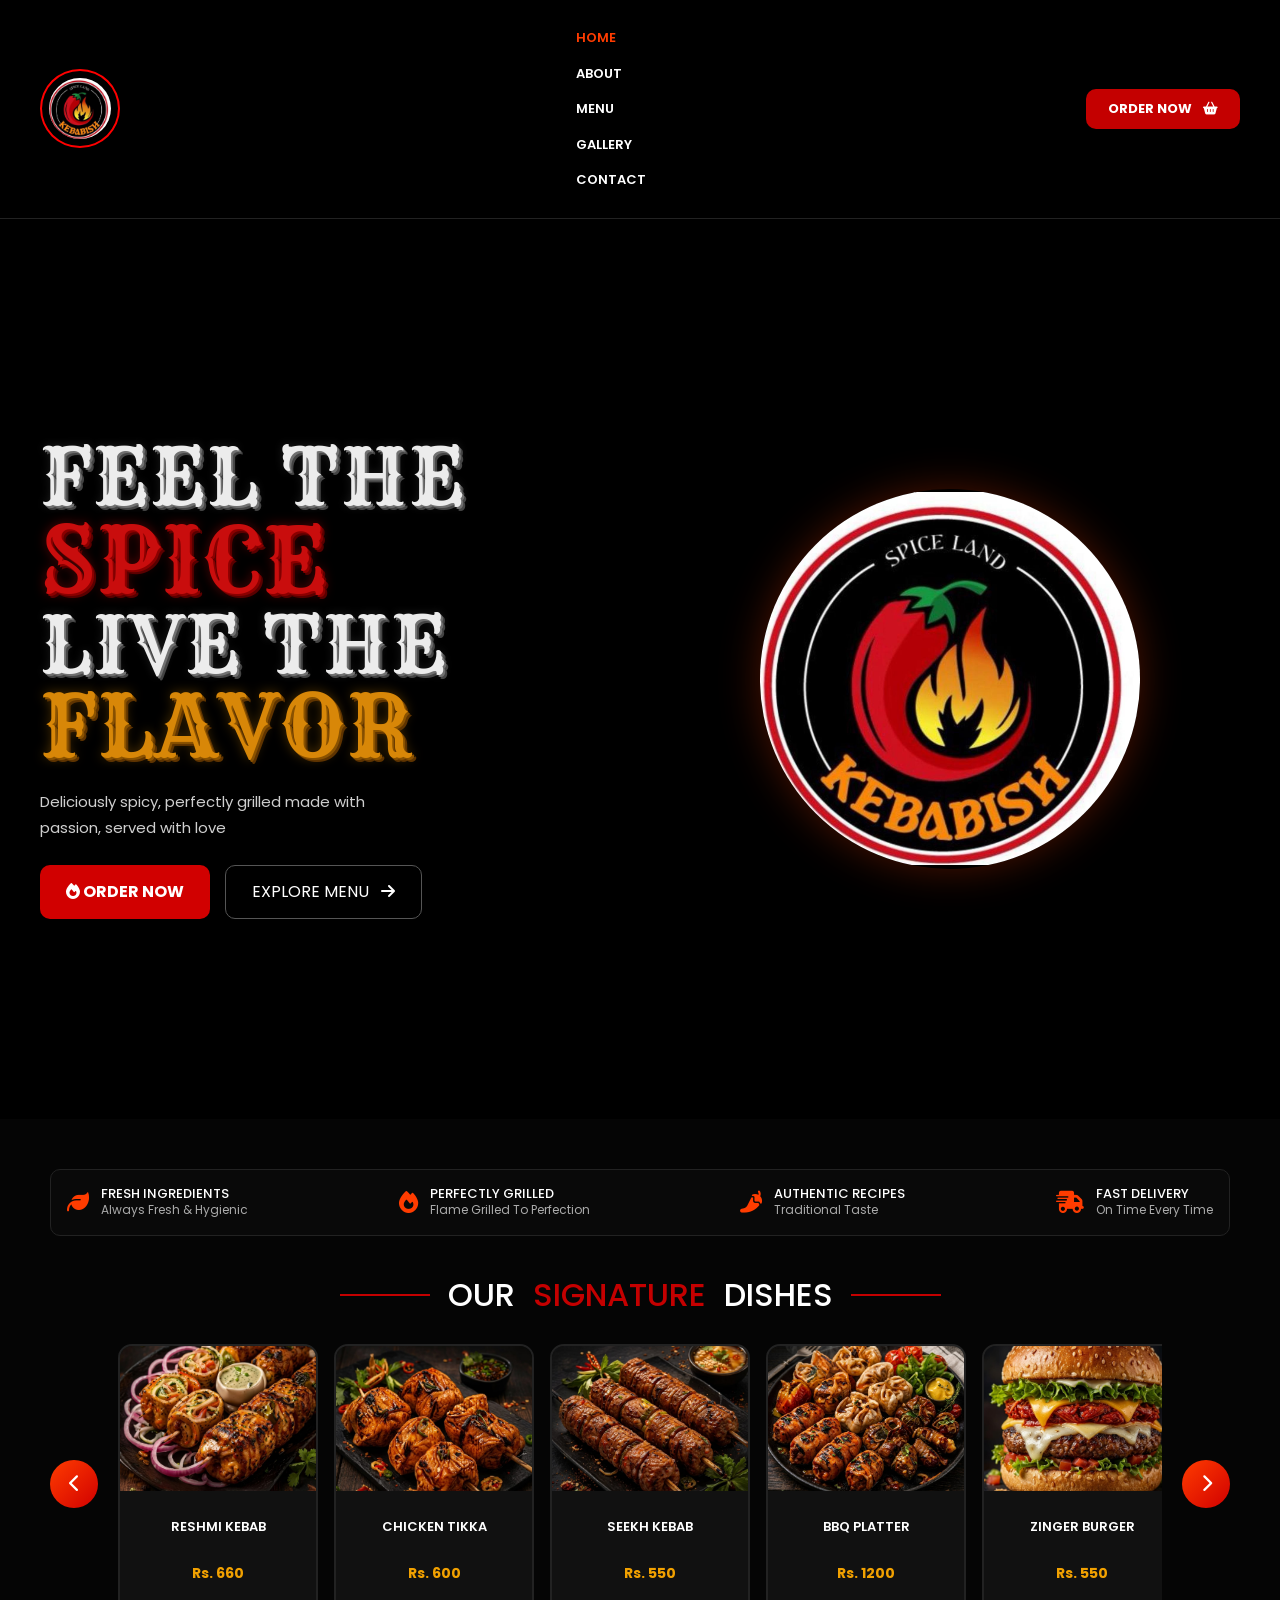
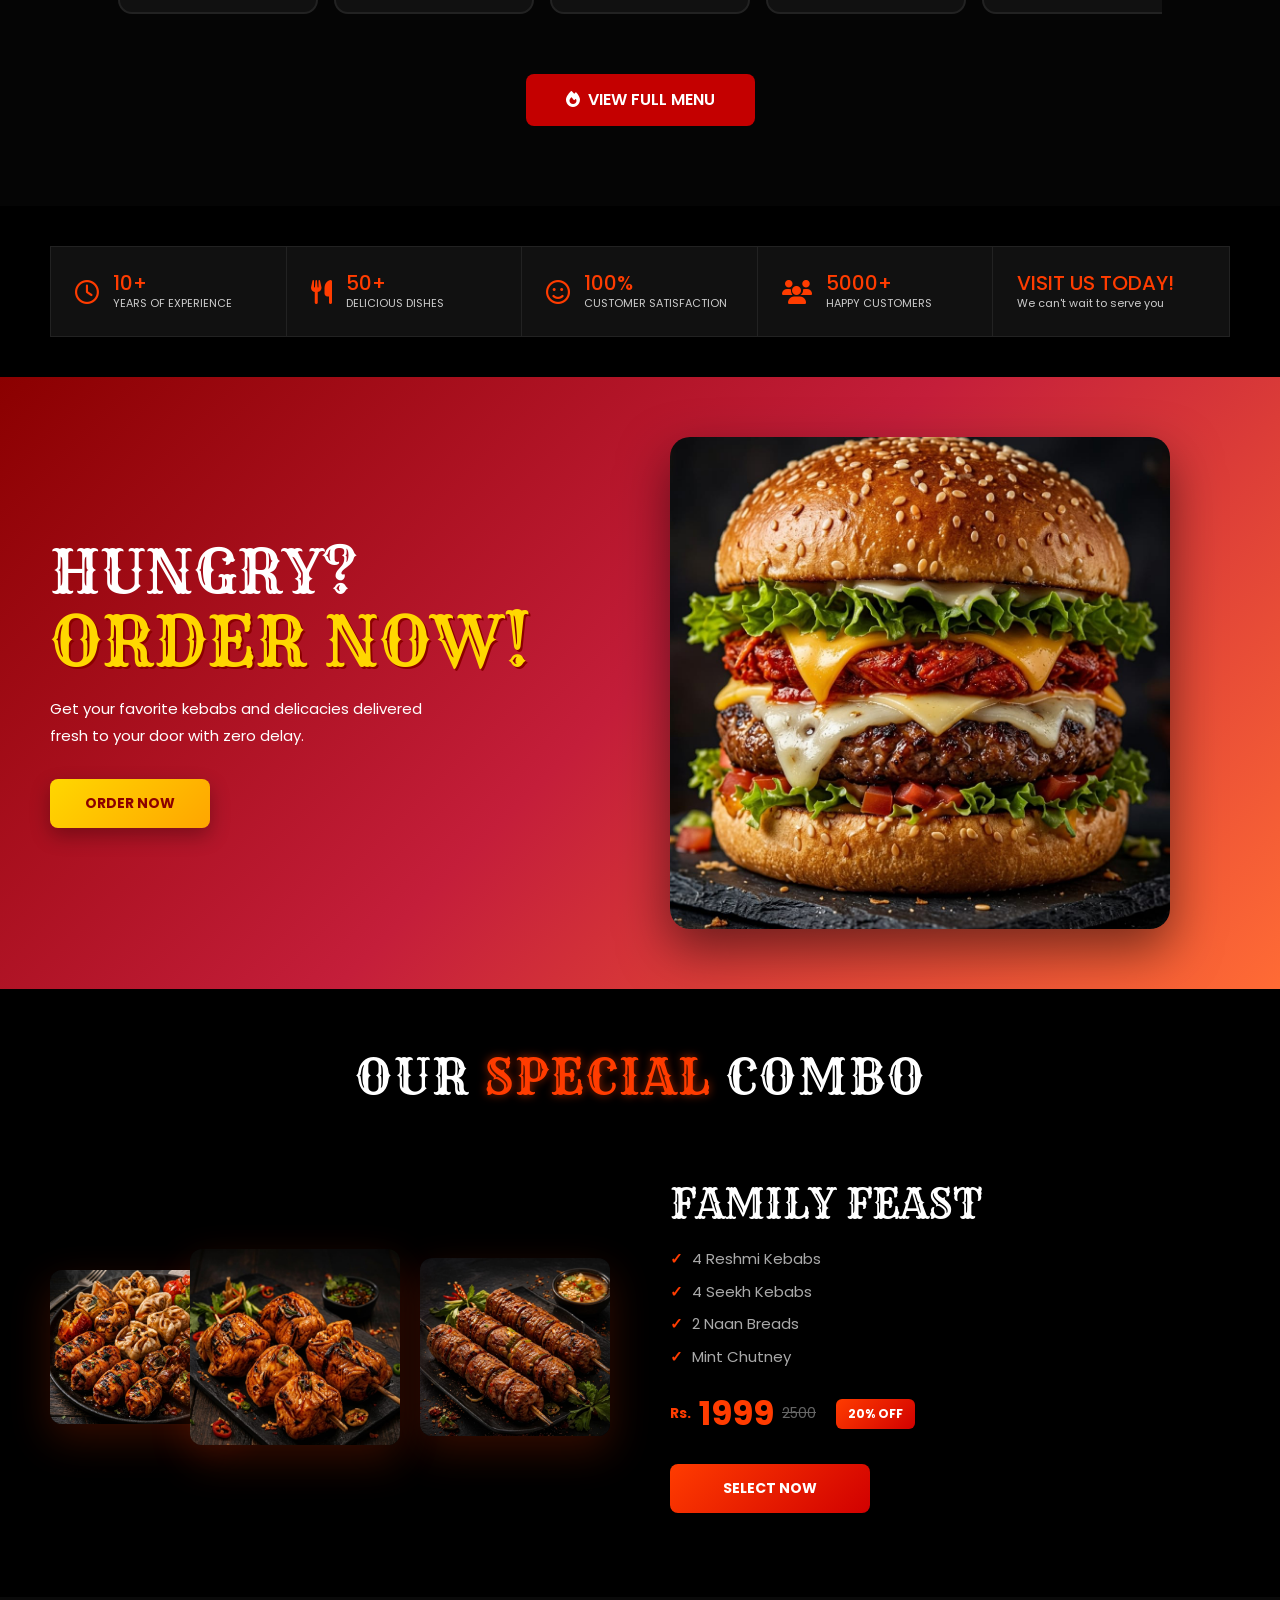
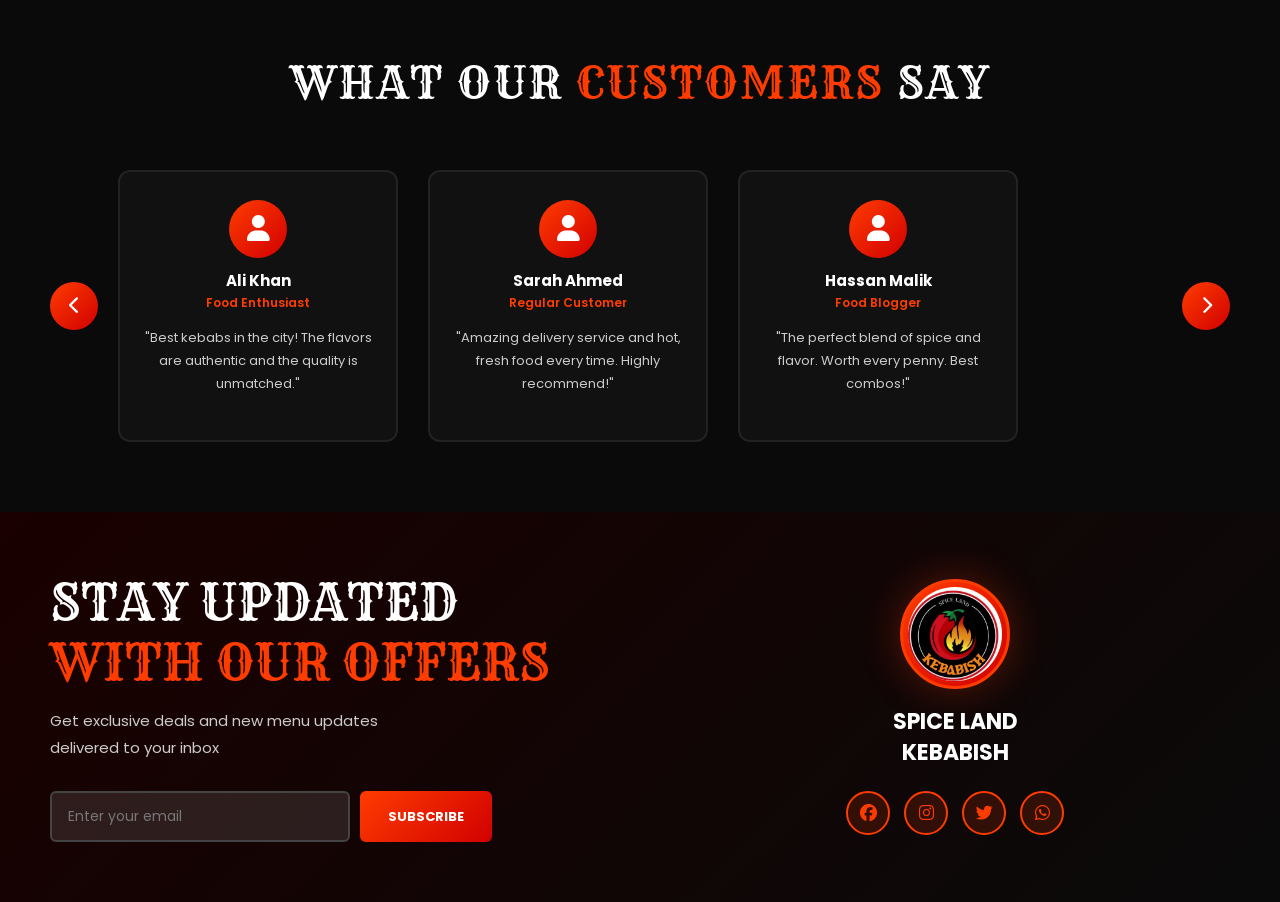
==== commit edf94346: "Updated homepage design and restaurant sections" ====
--- a/index.html
+++ b/index.html
@@ -15,41 +15,63 @@
 
 <body>
     <!-- NAVBAR -->
-    <nav class="navbar navbar-expand-lg py-4 navbar-fixed">
-        <div class="container-fluid px-5">
+    <nav class="navbar navbar-fixed">
+        <div class="navbar-inner">
             <a class="navbar-brand logo">
-                <img src="images/logo.jpeg">
+                <img src="images/logo.jpeg" alt="Spice Land Logo">
             </a>
-            <ul class="navbar-nav mx-auto">
-                <li class="nav-item">
-                    <a class="nav-link active">HOME</a>
-                </li>
-                <li class="nav-item">
-                    <a class="nav-link">ABOUT</a>
-                </li>
-                <li class="nav-item">
-                    <a class="nav-link">MENU</a>
-                </li>
-                <li class="nav-item">
-                    <a class="nav-link">GALLERY</a>
-                </li>
-                <li class="nav-item">
-                    <a class="nav-link">CONTACT</a>
-                </li>
+            <!-- DESKTOP MENU -->
+            <ul class="navbar-nav navbar-menu-desktop">
+                <li class="nav-item"><a class="nav-link active">HOME</a></li>
+                <li class="nav-item"><a class="nav-link">ABOUT</a></li>
+                <li class="nav-item"><a class="nav-link">MENU</a></li>
+                <li class="nav-item"><a class="nav-link">GALLERY</a></li>
+                <li class="nav-item"><a class="nav-link">CONTACT</a></li>
             </ul>
-            <button class="order-btn">
+            <button class="order-btn order-btn-desktop">
                 ORDER NOW <i class="fa-solid fa-shopping-basket ms-2"></i>
             </button>
+            <!-- HAMBURGER -->
+            <button class="hamburger-toggle" id="hamburgerToggle" onclick="toggleMobileMenu()" aria-label="Open menu">
+                <span></span>
+                <span></span>
+                <span></span>
+            </button>
         </div>
     </nav>
+
+    <!-- MOBILE FULLSCREEN OVERLAY MENU (Pepe's style) -->
+    <div class="mobile-menu-overlay" id="mobileMenu">
+        <button class="mobile-menu-close" onclick="toggleMobileMenu()" aria-label="Close menu">
+            <i class="fa-solid fa-xmark"></i>
+        </button>
+        <div class="mobile-menu-logo">
+            <img src="images/logo.jpeg" alt="Spice Land Logo">
+        </div>
+        <ul class="mobile-menu-list">
+            <li><a class="mobile-menu-link" onclick="toggleMobileMenu()">HOME</a></li>
+            <li><a class="mobile-menu-link" onclick="toggleMobileMenu()">ABOUT</a></li>
+            <li><a class="mobile-menu-link" onclick="toggleMobileMenu()">MENU</a></li>
+            <li><a class="mobile-menu-link" onclick="toggleMobileMenu()">GALLERY</a></li>
+            <li><a class="mobile-menu-link" onclick="toggleMobileMenu()">CONTACT</a></li>
+        </ul>
+        <button class="mobile-order-btn" onclick="toggleMobileMenu()">
+            ORDER NOW <i class="fa-solid fa-shopping-basket ms-2"></i>
+        </button>
+        <div class="mobile-social-links">
+            <a href="#"><i class="fa-brands fa-facebook"></i></a>
+            <a href="#"><i class="fa-brands fa-instagram"></i></a>
+            <a href="#"><i class="fa-brands fa-whatsapp"></i></a>
+        </div>
+    </div>
 
     <!-- MAIN CONTENT -->
     <div class="main-container">
-        <!-- LEFT COLUMN -->
         <div class="left-column">
+
             <!-- HERO SECTION -->
             <section class="hero">
-                <div class="container-fluid px-5">
+                <div class="hero-container">
                     <div class="hero-content">
                         <div class="hero-left">
                             <h1>
@@ -119,27 +141,27 @@
                     </button>
                     <div class="dish-slider" id="dishSlider">
                         <div class="dish-card">
-                            <img src="images/RESHMI KEBAB.jpeg">
+                            <img src="images/RESHMI KEBAB.jpeg" alt="Reshmi Kebab">
                             <h5>RESHMI KEBAB</h5>
                             <p>Rs. 660</p>
                         </div>
                         <div class="dish-card">
-                            <img src="images/CHICKEN TIKKA.jpeg">
+                            <img src="images/CHICKEN TIKKA.jpeg" alt="Chicken Tikka">
                             <h5>CHICKEN TIKKA</h5>
                             <p>Rs. 600</p>
                         </div>
                         <div class="dish-card">
-                            <img src="images/SEEKH KEBAB.jpeg">
+                            <img src="images/SEEKH KEBAB.jpeg" alt="Seekh Kebab">
                             <h5>SEEKH KEBAB</h5>
                             <p>Rs. 550</p>
                         </div>
                         <div class="dish-card">
-                            <img src="images/BBQ PLATTER.png">
+                            <img src="images/BBQ PLATTER.png" alt="BBQ Platter">
                             <h5>BBQ PLATTER</h5>
                             <p>Rs. 1200</p>
                         </div>
                         <div class="dish-card">
-                            <img src="images/ZINGER BURGER.jpeg">
+                            <img src="images/ZINGER BURGER.jpeg" alt="Zinger Burger">
                             <h5>ZINGER BURGER</h5>
                             <p>Rs. 550</p>
                         </div>
@@ -186,7 +208,7 @@
                             <p>HAPPY CUSTOMERS</p>
                         </div>
                     </div>
-                    <div class="stat-item">
+                    <div class="stat-item stat-item-cta">
                         <div>
                             <h3>VISIT US TODAY!</h3>
                             <p>We can't wait to serve you</p>
@@ -204,7 +226,7 @@
                         <button class="btn-order-now">ORDER NOW</button>
                     </div>
                     <div class="hungry-right">
-                        <img src="images/ZINGER BURGER.jpeg" alt="Delivery Bike" class="hungry-img">
+                        <img src="images/ZINGER BURGER.jpeg" alt="Order Food" class="hungry-img">
                     </div>
                 </div>
             </section>
@@ -216,7 +238,7 @@
                 </div>
                 <div class="combo-wrapper">
                     <div class="combo-images">
-                        <img src="images/BBQ PLATTER.png" alt="Platter 1" class="combo-img combo-img-1">
+                        <img src="images/BBQ PLATTER.png" alt="Platter" class="combo-img combo-img-1">
                         <img src="images/CHICKEN TIKKA.jpeg" alt="Tikka" class="combo-img combo-img-2">
                         <img src="images/SEEKH KEBAB.jpeg" alt="Kebab" class="combo-img combo-img-3">
                     </div>
@@ -259,7 +281,6 @@
                             <p class="testimonial-role">Food Enthusiast</p>
                             <p class="testimonial-text">"Best kebabs in the city! The flavors are authentic and the quality is unmatched."</p>
                         </div>
-
                         <div class="testimonial-item">
                             <div class="testimonial-avatar">
                                 <i class="fa-solid fa-user"></i>
@@ -268,7 +289,6 @@
                             <p class="testimonial-role">Regular Customer</p>
                             <p class="testimonial-text">"Amazing delivery service and hot, fresh food every time. Highly recommend!"</p>
                         </div>
-
                         <div class="testimonial-item">
                             <div class="testimonial-avatar">
                                 <i class="fa-solid fa-user"></i>
@@ -309,6 +329,7 @@
                     </div>
                 </div>
             </section>
+
         </div>
     </div>
 
@@ -359,9 +380,7 @@
     </div>
 
     <script src="bootstrap/js/bootstrap.bundle.min.js"></script>
-    <script src="js/script.js">
-       
-    </script>
+    <script src="js/script.js"></script>
 </body>
 
 </html>
--- a/css/style.css
+++ b/css/style.css
@@ -1,3182 +1,1343 @@
-﻿*{
-margin:0;
-padding:0;
-box-sizing:border-box;
-}
-
-body{
-background:#000;
-font-family:'Poppins',sans-serif;
-overflow-x:hidden;
-transition: all 0.3s ease;
-}
-
-/* NAVBAR */
-.navbar-fixed{
-background:black;
-border-bottom:1px solid #222;
-position: sticky;
-top: 0;
-z-index: 1000;
-animation: slideDown 0.6s ease;
+﻿/* ===== RESET ===== */
+*, *::before, *::after {
+    margin: 0;
+    padding: 0;
+    box-sizing: border-box;
+}
+
+html {
+    scroll-behavior: smooth;
+}
+
+body {
+    background: #000;
+    font-family: 'Poppins', sans-serif;
+    overflow-x: hidden;
+}
+
+/* ===== NAVBAR ===== */
+.navbar-fixed {
+    background: #000;
+    border-bottom: 1px solid #222;
+    position: sticky;
+    top: 0;
+    z-index: 1000;
+    animation: slideDown 0.6s ease;
+}
+
+.navbar-inner {
+    display: flex;
+    align-items: center;
+    justify-content: space-between;
+    padding: 12px 40px;
+    width: 100%;
 }
 
 @keyframes slideDown {
-from {
-opacity: 0;
-transform: translateY(-30px);
-}
-to {
-opacity: 1;
-transform: translateY(0);
-}
-}
-
-.logo img{
-width:90px;
-border-radius:50%;
-border:2px solid red;
-padding:8px;
-transition: all 0.3s ease;
-animation: spinSlow 20s linear infinite;
-}
-
-.logo img:hover{
-transform: scale(1.1);
-box-shadow: 0 0 20px rgba(255, 60, 0, 0.5);
-}
-
-@keyframes spinSlow{
-0%{
-transform: rotate(0deg);
-}
-100%{
-transform: rotate(360deg);
-}
-}
-
-.nav-link{
-color:white;
-margin:0 14px;
-font-size:13px;
-font-weight:600;
-transition: all 0.3s ease;
-position: relative;
-}
-
-.nav-link:hover{
-color:#ff3c00;
-transform: translateY(-2px);
-}
-
-.nav-link::after{
-content: '';
-position: absolute;
-width: 0;
-height: 2px;
-bottom: -5px;
-left: 50%;
-background: #ff3c00;
-transition: all 0.3s ease;
-transform: translateX(-50%);
-}
-
-.nav-link:hover::after{
-width: 80%;
-}
-
-.active{
-color:#ff3c00 !important;
-}
-
-.order-btn{
-background:#c40000;
-border:none;
-padding:12px 26px;
-border-radius:10px;
-color:white;
-font-weight:700;
-transition: all 0.3s ease;
-}
-
-.order-btn:hover{
-background:#ff3c00;
-transform: scale(1.05);
-box-shadow: 0 0 20px rgba(255, 60, 0, 0.6);
-}
-
-/* MAIN CONTAINER */
-.main-container {
-display: flex;
-background: #000;
-}
-
-.left-column {
-flex: 1;
-width: 100%;
-}
-
-.right-column {
-display: none !important;
-}
-
-/* HERO SECTION */
-.hero{
-min-height:100vh;
-background:
-linear-gradient(
-rgba(0,0,0,.85),
-rgba(0,0,0,.95)
-),
-url("../images/bg.jpg");
-background-size:cover;
-background-position:center;
-position:relative;
-padding-bottom:40px;
-display: flex;
-flex-direction: column;
-animation: fadeIn 0.8s ease;
-}
-
-@keyframes fadeIn{
-from{
-opacity: 0;
-}
-to{
-opacity: 1;
-}
-}
-
-.hero-content{
-flex: 1;
-display:flex;
-align-items:center;
-justify-content: space-between;
-gap: 40px;
-}
-
-.hero-left {
-flex: 1;
-}
+    from { opacity: 0; transform: translateY(-30px); }
+    to   { opacity: 1; transform: translateY(0); }
+}
+
+/* LOGO */
+.logo img {
+    width: 80px;
+    border-radius: 50%;
+    border: 2px solid red;
+    padding: 7px;
+    animation: spinSlow 20s linear infinite;
+    transition: all 0.3s ease;
+    display: block;
+}
+
+.logo img:hover {
+    transform: scale(1.1);
+    box-shadow: 0 0 20px rgba(255, 60, 0, 0.5);
+}
+
+@keyframes spinSlow {
+    from { transform: rotate(0deg); }
+    to   { transform: rotate(360deg); }
+}
+
+/* DESKTOP NAV LINKS */
+.navbar-menu-desktop {
+    display: flex;
+    list-style: none;
+    gap: 0;
+    margin: 0;
+    padding: 0;
+}
+
+.nav-link {
+    color: white;
+    margin: 0 14px;
+    font-size: 13px;
+    font-weight: 600;
+    cursor: pointer;
+    transition: all 0.3s ease;
+    position: relative;
+    text-decoration: none;
+}
+
+.nav-link:hover { color: #ff3c00; transform: translateY(-2px); }
+
+.nav-link::after {
+    content: '';
+    position: absolute;
+    width: 0;
+    height: 2px;
+    bottom: -5px;
+    left: 50%;
+    background: #ff3c00;
+    transition: all 0.3s ease;
+    transform: translateX(-50%);
+}
+
+.nav-link:hover::after { width: 80%; }
+.nav-link.active { color: #ff3c00 !important; }
+
+/* ORDER BUTTON - DESKTOP */
+.order-btn-desktop {
+    background: #c40000;
+    border: none;
+    padding: 10px 22px;
+    border-radius: 10px;
+    color: white;
+    font-weight: 700;
+    font-size: 13px;
+    cursor: pointer;
+    transition: all 0.3s ease;
+}
+
+.order-btn-desktop:hover {
+    background: #ff3c00;
+    transform: scale(1.05);
+    box-shadow: 0 0 20px rgba(255, 60, 0, 0.6);
+}
+
+/* HAMBURGER */
+.hamburger-toggle {
+    display: none;
+    flex-direction: column;
+    gap: 5px;
+    background: none;
+    border: none;
+    cursor: pointer;
+    padding: 8px;
+    z-index: 1100;
+}
+
+.hamburger-toggle span {
+    display: block;
+    width: 26px;
+    height: 3px;
+    background: white;
+    border-radius: 3px;
+    transition: all 0.3s ease;
+}
+
+/* ===== MOBILE FULLSCREEN OVERLAY MENU ===== */
+.mobile-menu-overlay {
+    display: none;
+    position: fixed;
+    top: 0;
+    left: 0;
+    width: 100%;
+    height: 100%;
+    background: #1a0000;
+    z-index: 2000;
+    flex-direction: column;
+    align-items: center;
+    justify-content: center;
+    gap: 0;
+    padding: 40px 20px;
+    animation: menuFadeIn 0.3s ease;
+    overflow-y: auto;
+}
+
+.mobile-menu-overlay.open {
+    display: flex;
+}
+
+@keyframes menuFadeIn {
+    from { opacity: 0; }
+    to   { opacity: 1; }
+}
+
+.mobile-menu-close {
+    position: absolute;
+    top: 18px;
+    right: 20px;
+    background: #ff3c00;
+    border: none;
+    color: white;
+    width: 44px;
+    height: 44px;
+    border-radius: 50%;
+    font-size: 20px;
+    display: flex;
+    align-items: center;
+    justify-content: center;
+    cursor: pointer;
+    transition: all 0.3s ease;
+}
+
+.mobile-menu-close:hover { background: #d10000; transform: scale(1.1); }
+
+.mobile-menu-logo {
+    margin-bottom: 30px;
+}
+
+.mobile-menu-logo img {
+    width: 90px;
+    height: 90px;
+    border-radius: 50%;
+    border: 3px solid #ff3c00;
+    object-fit: cover;
+}
+
+.mobile-menu-list {
+    list-style: none;
+    padding: 0;
+    margin: 0 0 30px;
+    width: 100%;
+    text-align: center;
+}
+
+.mobile-menu-list li {
+    border-bottom: 1px solid rgba(255, 60, 0, 0.2);
+}
+
+.mobile-menu-list li:first-child { border-top: 1px solid rgba(255, 60, 0, 0.2); }
+
+.mobile-menu-link {
+    display: block;
+    color: white;
+    font-size: 20px;
+    font-weight: 700;
+    letter-spacing: 2px;
+    padding: 18px 20px;
+    text-decoration: none;
+    cursor: pointer;
+    transition: all 0.3s ease;
+}
+
+.mobile-menu-link:hover { color: #ff3c00; background: rgba(255, 60, 0, 0.08); }
+
+.mobile-order-btn {
+    background: #ff3c00;
+    border: none;
+    color: white;
+    font-size: 16px;
+    font-weight: 700;
+    letter-spacing: 1px;
+    padding: 16px 50px;
+    border-radius: 10px;
+    cursor: pointer;
+    margin-bottom: 30px;
+    transition: all 0.3s ease;
+    width: 90%;
+    max-width: 320px;
+}
+
+.mobile-order-btn:hover { background: #d10000; transform: translateY(-2px); }
+
+.mobile-social-links {
+    display: flex;
+    gap: 16px;
+}
+
+.mobile-social-links a {
+    width: 44px;
+    height: 44px;
+    border: 2px solid #ff3c00;
+    border-radius: 50%;
+    display: flex;
+    align-items: center;
+    justify-content: center;
+    color: #ff3c00;
+    font-size: 18px;
+    transition: all 0.3s ease;
+    text-decoration: none;
+}
+
+.mobile-social-links a:hover { background: #ff3c00; color: white; }
+
+/* ===== HERO SECTION ===== */
+.hero {
+    min-height: 100vh;
+    background: linear-gradient(rgba(0,0,0,.85), rgba(0,0,0,.95)), url("../images/bg.jpg");
+    background-size: cover;
+    background-position: center;
+    display: flex;
+    align-items: center;
+    padding: 60px 0 40px;
+    animation: fadeIn 0.8s ease;
+}
+
+.hero-container {
+    width: 100%;
+    padding: 0 40px;
+}
+
+.hero-content {
+    display: flex;
+    align-items: center;
+    justify-content: space-between;
+    gap: 40px;
+}
+
+.hero-left { flex: 1; }
 
 .hero-right {
-flex: 1;
-display: flex;
-align-items: center;
-justify-content: center;
-position: relative;
+    flex: 1;
+    display: flex;
+    align-items: center;
+    justify-content: center;
+    position: relative;
 }
 
 .hero-logo {
-width: 400px;
-height: 400px;
-object-fit: contain;
-animation: float 4s infinite ease;
-border-radius: 50%;
-box-shadow: 0 0 40px rgba(255, 60, 0, 0.3);
-position: relative;
-z-index: 2;
+    width: 380px;
+    height: 380px;
+    object-fit: contain;
+    border-radius: 50%;
+    box-shadow: 0 0 40px rgba(255, 60, 0, 0.3);
+    animation: float 4s infinite ease;
+    position: relative;
+    z-index: 2;
 }
 
 .hero-video-bg {
-position: absolute;
-width: 450px;
-height: 450px;
-object-fit: cover;
-border-radius: 50%;
-opacity: 0.6;
-animation: float 5s infinite ease;
-z-index: 1;
-filter: hue-rotate(0deg) saturate(1.2);
+    position: absolute;
+    width: 430px;
+    height: 430px;
+    object-fit: cover;
+    border-radius: 50%;
+    opacity: 0.6;
+    animation: float 5s infinite ease;
+    z-index: 1;
 }
 
 @keyframes float {
-0%{
-transform: translateY(0);
-}
-50%{
-transform: translateY(-20px);
-}
-100%{
-transform: translateY(0);
-}
-}
-
-.video-container {
-display: none !important;
-}
-
-.hero-video{
-display: none !important;
-}
-
-.hero-left h1{
-font-family:'Rye',serif;
-font-size:82px;
-line-height:1;
-letter-spacing:2px;
-text-transform:uppercase;
-color:#ECECEC;
-margin:0;
-text-shadow:
-2px 2px 0 #707070,
-4px 4px 0 #444,
-0 0 10px rgba(255,255,255,.12);
-animation: fadeInDown 0.8s ease;
-}
-
-@keyframes fadeInDown{
-from{
-opacity: 0;
-transform: translateY(-30px);
-}
-to{
-opacity: 1;
-transform: translateY(0);
-}
-}
-
-.spice{
-display:block;
-font-size:95px;
-color:#C90D0D;
-text-shadow:
-2px 2px 0 #8B0000,
-4px 4px 0 #5A0000,
-0 0 12px rgba(201,13,13,.45);
-animation: pulse 2s ease-in-out infinite, fadeInDown 0.8s ease 0.1s both;
-}
-
-@keyframes pulse{
-0%, 100%{
-text-shadow:
-2px 2px 0 #8B0000,
-4px 4px 0 #5A0000,
-0 0 12px rgba(201,13,13,.45);
-}
-50%{
-text-shadow:
-2px 2px 0 #8B0000,
-4px 4px 0 #5A0000,
-0 0 25px rgba(201,13,13,.8);
-}
-}
-
-.flavor{
-display:block;
-font-size:90px;
-color:#D88708;
-text-shadow:
-2px 2px 0 #8A5200,
-4px 4px 0 #5F3400,
-0 0 12px rgba(216,135,8,.40);
-animation: pulse 2s ease-in-out infinite, fadeInDown 0.8s ease 0.2s both;
-}
-
-.hero-left p{
-margin-top:20px;
-max-width:330px;
-font-size:15px;
-line-height:1.7;
-color:#CFCFCF;
-animation: fadeInUp 0.8s ease 0.3s both;
-}
-
-@keyframes fadeInUp{
-from{
-opacity: 0;
-transform: translateY(30px);
-}
-to{
-opacity: 1;
-transform: translateY(0);
-}
-}
-
-.hero-buttons{
-margin-top:25px;
-display:flex;
-gap:15px;
-animation: fadeInUp 0.8s ease 0.4s both;
-}
-
-.btn-red{
-background:#d10000;
-color:white;
-border:none;
-padding:14px 26px;
-border-radius:10px;
-font-weight:700;
-transition: all 0.3s ease;
-cursor: pointer;
-}
-
-.btn-red:hover{
-background:#ff3c00;
-transform: translateY(-3px);
-box-shadow: 0 8px 25px rgba(255, 60, 0, 0.4);
-}
-
-.btn-dark2{
-background:transparent;
-border:1px solid #555;
-padding:14px 26px;
-color:white;
-border-radius:10px;
-transition: all 0.3s ease;
-cursor: pointer;
-}
-
-.btn-dark2:hover{
-border-color:#ff3c00;
-color:#ff3c00;
-transform: translateY(-3px);
-box-shadow: 0 8px 25px rgba(255, 60, 0, 0.2);
-}
-
-/* SIGNATURE SECTION */
-.signature-section{
-padding:50px;
-background:#050505;
-animation: fadeIn 0.8s ease;
-overflow: visible;
-padding-bottom: 100px; /* extra bottom space for cards hover */
-position: relative;
-z-index: 1;
-}
-
-.top-features{
-display:flex;
-justify-content:space-between;
-background:#090909;
-padding:16px;
-border:1px solid #222;
-border-radius:10px;
-margin-bottom:30px;
-animation: slideUp 0.6s ease;
-transition: all 0.3s ease;
-}
-
-.top-features:hover{
-border-color: #ff3c00;
-box-shadow: 0 10px 30px rgba(255, 60, 0, 0.2);
-}
-
-.mini-item{
-display:flex;
-gap:12px;
-align-items:center;
-color:white;
-transition: all 0.3s ease;
-}
-
-.mini-item:hover{
-transform: translateX(5px);
-}
-
-.mini-item i{
-color:#ff3c00;
-font-size:22px;
-transition: all 0.3s ease;
-}
-
-.mini-item:hover i{
-transform: scale(1.2);
-color: #ff6633;
-}
-
-.mini-item h6{
-color:white;
-font-size:13px;
-}
-
-.mini-item p{
-color:#aaa;
-font-size:12px;
-margin:0;
-}
-
-.signature-section h2{
-display:flex;
-justify-content:center;
-align-items:center;
-gap:18px;
-color:white;
-margin-bottom:30px;
-margin-top: 40px;
-animation: fadeInDown 0.8s ease;
+    0%   { transform: translateY(0); }
+    50%  { transform: translateY(-20px); }
+    100% { transform: translateY(0); }
+}
+
+.hero-left h1 {
+    font-family: 'Rye', serif;
+    font-size: 78px;
+    line-height: 1;
+    letter-spacing: 2px;
+    text-transform: uppercase;
+    color: #ECECEC;
+    margin: 0;
+    text-shadow: 2px 2px 0 #707070, 4px 4px 0 #444, 0 0 10px rgba(255,255,255,.12);
+    animation: fadeInDown 0.8s ease;
+}
+
+.spice {
+    display: block;
+    font-size: 90px;
+    color: #C90D0D;
+    text-shadow: 2px 2px 0 #8B0000, 4px 4px 0 #5A0000, 0 0 12px rgba(201,13,13,.45);
+    animation: pulse 2s ease-in-out infinite, fadeInDown 0.8s ease 0.1s both;
+}
+
+.flavor {
+    display: block;
+    font-size: 85px;
+    color: #D88708;
+    text-shadow: 2px 2px 0 #8A5200, 4px 4px 0 #5F3400, 0 0 12px rgba(216,135,8,.40);
+    animation: pulse 2s ease-in-out infinite, fadeInDown 0.8s ease 0.2s both;
+}
+
+@keyframes pulse {
+    0%, 100% { text-shadow: 2px 2px 0 #8B0000, 4px 4px 0 #5A0000, 0 0 12px rgba(201,13,13,.45); }
+    50%       { text-shadow: 2px 2px 0 #8B0000, 4px 4px 0 #5A0000, 0 0 25px rgba(201,13,13,.8); }
+}
+
+.hero-left p {
+    margin-top: 20px;
+    max-width: 340px;
+    font-size: 15px;
+    line-height: 1.7;
+    color: #CFCFCF;
+    animation: fadeInUp 0.8s ease 0.3s both;
+}
+
+.hero-buttons {
+    margin-top: 25px;
+    display: flex;
+    gap: 15px;
+    flex-wrap: wrap;
+    animation: fadeInUp 0.8s ease 0.4s both;
+}
+
+.btn-red {
+    background: #d10000;
+    color: white;
+    border: none;
+    padding: 14px 26px;
+    border-radius: 10px;
+    font-weight: 700;
+    cursor: pointer;
+    transition: all 0.3s ease;
+}
+
+.btn-red:hover {
+    background: #ff3c00;
+    transform: translateY(-3px);
+    box-shadow: 0 8px 25px rgba(255, 60, 0, 0.4);
+}
+
+.btn-dark2 {
+    background: transparent;
+    border: 1px solid #555;
+    padding: 14px 26px;
+    color: white;
+    border-radius: 10px;
+    cursor: pointer;
+    transition: all 0.3s ease;
+}
+
+.btn-dark2:hover {
+    border-color: #ff3c00;
+    color: #ff3c00;
+    transform: translateY(-3px);
+    box-shadow: 0 8px 25px rgba(255, 60, 0, 0.2);
+}
+
+/* ===== SIGNATURE SECTION ===== */
+.signature-section {
+    padding: 50px;
+    background: #050505;
+    overflow: visible;
+    padding-bottom: 80px;
+    position: relative;
+    z-index: 1;
+}
+
+.top-features {
+    display: flex;
+    justify-content: space-between;
+    background: #090909;
+    padding: 16px;
+    border: 1px solid #222;
+    border-radius: 10px;
+    margin-bottom: 30px;
+    transition: all 0.3s ease;
+}
+
+.top-features:hover {
+    border-color: #ff3c00;
+    box-shadow: 0 10px 30px rgba(255, 60, 0, 0.2);
+}
+
+.mini-item {
+    display: flex;
+    gap: 12px;
+    align-items: center;
+    color: white;
+    transition: all 0.3s ease;
+}
+
+.mini-item:hover { transform: translateX(5px); }
+.mini-item i { color: #ff3c00; font-size: 22px; transition: all 0.3s ease; }
+.mini-item:hover i { transform: scale(1.2); color: #ff6633; }
+.mini-item h6 { color: white; font-size: 13px; margin: 0; }
+.mini-item p  { color: #aaa; font-size: 12px; margin: 0; }
+
+.signature-section h2 {
+    display: flex;
+    justify-content: center;
+    align-items: center;
+    gap: 18px;
+    color: white;
+    margin-bottom: 30px;
+    margin-top: 40px;
 }
 
 .signature-section h2::before,
-.signature-section h2::after{
-content:"";
-width:90px;
-height:2px;
-background:#c40000;
-}
-
-.signature-section span{
-color:#c40000;
-}
-
-/* DISHES CONTAINER WITH ARROWS */
+.signature-section h2::after {
+    content: "";
+    width: 90px;
+    height: 2px;
+    background: #c40000;
+}
+
+.signature-section span { color: #c40000; }
+
+/* DISHES */
 .dishes-container {
-display: flex;
-align-items: center;
-gap: 20px;
-margin-top: 120px; /* increased space from the section above */
-margin-bottom: 40px;
-overflow: visible; /* allow cards to move up without being clipped */
-padding-top: 50px; /* extra top space for hover lift */
-padding-bottom: 30px;
-position: relative;
-z-index: 100;
+    display: flex;
+    align-items: center;
+    gap: 20px;
+    margin-top: 30px;
+    margin-bottom: 30px;
+    overflow: visible;
+    position: relative;
+    z-index: 100;
 }
 
 .slider-arrow {
-background: linear-gradient(135deg, #ff3c00, #d10000);
-border: none;
-color: white;
-width: 50px;
-height: 50px;
-border-radius: 50%;
-cursor: pointer;
-display: flex;
-align-items: center;
-justify-content: center;
-font-size: 20px;
-transition: all 0.3s ease;
-flex-shrink: 0;
+    background: linear-gradient(135deg, #ff3c00, #d10000);
+    border: none;
+    color: white;
+    width: 48px;
+    height: 48px;
+    border-radius: 50%;
+    cursor: pointer;
+    display: flex;
+    align-items: center;
+    justify-content: center;
+    font-size: 18px;
+    transition: all 0.3s ease;
+    flex-shrink: 0;
 }
 
 .slider-arrow:hover {
-background: linear-gradient(135deg, #d10000, #ff3c00);
-transform: scale(1.1);
-box-shadow: 0 0 20px rgba(255, 60, 0, 0.6);
-}
-
-.slider-arrow:active {
-transform: scale(0.95);
-}
-
-.arrow-left {
-order: -1;
-}
-
-.arrow-right {
-order: 1;
-}
-
-.dish-slider{
-display:flex;
-gap:16px;
-overflow-x: auto; /* horizontal scrolling */
-overflow-y: visible; /* allow vertical overflow for hover */
-margin-bottom: 20px;
-padding-bottom: 20px;
-scroll-behavior: smooth;
-flex: 1;
-align-items:flex-start;
-position: relative;
-z-index: 101;
-}
-
-.dish-card{
-background:#111;
-border:2px solid #222;
-border-radius:14px;
-width:220px;
-height:280px;
-display:flex;
-flex-direction:column;
-overflow:hidden;
-transition: all 0.3s ease;
-animation: slideUp 0.6s ease;
-position: relative;
-z-index: 102;
-}
-
-.dish-card:hover{
-transform: translateY(-6px) scale(1.02);
-box-shadow: 0 12px 35px rgba(255, 60, 0, 0.4);
-border-color: #ff3c00;
-background: rgba(255, 60, 0, 0.05);
-z-index: 200;
-}
-
-.dish-card img{
-width:100%;
-height:150px;
-object-fit:cover;
-transition: none;
-border-radius: 12px 12px 0 0;
-flex-shrink:0;
-}
-
-.dish-card:hover img{
-transform: none;
-}
-
-.dish-card h5{
-color:white;
-text-align:center;
-padding-top:14px;
-padding-bottom:8px;
-transition: all 0.3s ease;
-flex-grow:1;
-display:flex;
-align-items:center;
-justify-content:center;
-font-weight:600;
-font-size:14px;
-}
-
-.dish-card:hover h5{
-color: #ff3c00;
-}
-
-.dish-card p{
-text-align:center;
-color:#f2a100;
-padding-bottom: 12px;
-transition: all 0.3s ease;
-font-weight:700;
-font-size:15px;
-flex-shrink:0;
-}
-
-.menu-btn{
-margin-top:30px;
-background:#c40000;
-border:none;
-padding:14px 40px;
-border-radius:8px;
-color:white;
-transition: all 0.3s ease;
-cursor: pointer;
-font-weight: 600;
-}
-
-.menu-btn:hover{
-background:#ff3c00;
-transform: translateY(-3px);
-box-shadow: 0 10px 30px rgba(255, 60, 0, 0.4);
-}
-
-/* STATS SECTION */
-.stats-section{
-background: #000;
-padding: 40px 50px;
-position: relative;
-z-index: 1;
-}
-
-.stats-box{
-display:grid;
-grid-template-columns:repeat(4,1fr);
-background:#111;
-border:1px solid #222;
-}
-
-.stat-item{
-padding:24px;
-display:flex;
-gap:14px;
-align-items:center;
-border-right:1px solid #222;
-transition: all 0.3s ease;
-animation: slideUp 0.6s ease;
-}
-
-.stat-item:last-child {
-border-right: none;
-}
-
-.stat-item:hover{
-background: rgba(255, 60, 0, 0.1);
-}
-
-.stat-item i{
-color:#ff3c00;
-font-size:24px;
-transition: all 0.3s ease;
-}
-
-.stat-item:hover i{
-transform: scale(1.2);
-color: #ff6633;
-}
-
-.stat-item h3{
-color:#ff3c00;
-}
-
-.stat-item p{
-color:#ccc;
-font-size:12px;
-}
-
-/* RIGHT COLUMN SECTIONS */
-.right-section {
-padding: 20px;
-border-bottom: 1px solid #222;
-animation: slideInRight 0.6s ease;
-}
-
-@keyframes slideInRight {
-from {
-opacity: 0;
-transform: translateX(50px);
-}
-to {
-opacity: 1;
-transform: translateX(0);
-}
-}
-
-/* HEAT SECTION */
-.heat-section {
-background: linear-gradient(135deg, #1a0000 0%, #0a0a0a 100%);
-border: 1px solid #444;
-border-radius: 12px;
-margin: 15px;
-}
-
-.heat-section h3 {
-font-size: 20px;
-color: #fff;
-font-weight: 700;
-letter-spacing: 1px;
-}
-
-.heat-subtitle {
-font-size: 18px;
-color: #ff3c00;
-font-weight: 600;
-margin-bottom: 10px;
-}
-
-.heat-desc {
-font-size: 12px;
-color: #aaa;
-margin-bottom: 15px;
-}
-
-.heat-features {
-display: grid;
-grid-template-columns: 1fr 1fr 1fr;
-gap: 10px;
-}
-
-.heat-feature {
-text-align: center;
-padding: 12px;
-background: rgba(255, 60, 0, 0.1);
-border-radius: 8px;
-transition: all 0.3s ease;
-}
-
-.heat-feature:hover {
-background: rgba(255, 60, 0, 0.2);
-transform: translateY(-3px);
-}
-
-.heat-feature i {
-font-size: 24px;
-color: #ff3c00;
-margin-bottom: 5px;
-}
-
-.heat-feature p {
-font-size: 11px;
-color: #fff;
-font-weight: 600;
-}
-
-/* HUNGRY SECTION */
-.hungry-section {
-background: linear-gradient(135deg, #5a0000 0%, #1a0000 100%);
-border: 1px solid #ff3c00;
-border-radius: 12px;
-margin: 15px;
-text-align: center;
-}
-
-.hungry-section h4 {
-font-size: 18px;
-color: #fff;
-font-weight: 700;
-margin-bottom: 5px;
-}
-
-.hungry-text {
-font-size: 20px;
-color: #ff3c00;
-font-weight: 700;
-margin-bottom: 10px;
-}
-
-.hungry-desc {
-font-size: 12px;
-color: #ddd;
-margin-bottom: 15px;
-}
-
-.order-now-btn {
-background: #ff3c00;
-border: none;
-color: white;
-padding: 12px 30px;
-border-radius: 8px;
-font-weight: 700;
-cursor: pointer;
-transition: all 0.3s ease;
-width: 100%;
-}
-
-.order-now-btn:hover {
-background: #d10000;
-transform: scale(1.02);
-box-shadow: 0 8px 20px rgba(255, 60, 0, 0.5);
-}
-
-/* COMBO SECTION */
-.combo-section {
-background: linear-gradient(135deg, #2a1000 0%, #0a0000 100%);
-border: 1px solid #ff6633;
-border-radius: 12px;
-margin: 15px;
-position: relative;
-}
-
-.combo-section h4 {
-font-size: 16px;
-color: #fff;
-font-weight: 700;
-margin-bottom: 10px;
-}
-
-.combo-section span {
-color: #ff3c00;
-}
-
-.combo-name {
-font-size: 18px;
-color: #ff3c00;
-font-weight: 700;
-margin-bottom: 12px;
-}
-
-.combo-items {
-list-style: none;
-padding: 0;
-margin-bottom: 12px;
-}
-
-.combo-items li {
-color: #ddd;
-font-size: 12px;
-margin-bottom: 8px;
-padding-left: 20px;
-position: relative;
-}
-
-.combo-items li i {
-position: absolute;
-left: 0;
-color: #ff3c00;
-}
-
-.combo-price {
-display: flex;
-gap: 10px;
-margin-bottom: 12px;
-align-items: center;
-justify-content: center;
-}
-
-.combo-price .original {
-color: #888;
-text-decoration: line-through;
-font-size: 12px;
-}
-
-.combo-price .current {
-color: #ff3c00;
-font-size: 18px;
-font-weight: 700;
-}
-
-.discount-badge {
-position: absolute;
-top: 10px;
-right: 10px;
-background: #ff3c00;
-color: #000;
-padding: 5px 10px;
-border-radius: 4px;
-font-size: 12px;
-font-weight: 700;
-}
-
-.combo-btn {
-background: #c40000;
-border: none;
-color: white;
-padding: 12px 30px;
-border-radius: 8px;
-font-weight: 700;
-cursor: pointer;
-transition: all 0.3s ease;
-width: 100%;
-}
-
-.combo-btn:hover {
-background: #ff3c00;
-transform: scale(1.02);
-box-shadow: 0 8px 20px rgba(255, 60, 0, 0.5);
-}
-
-/* TESTIMONIALS SECTION */
-.testimonials-section {
-margin-bottom: 20px;
-}
-
-.testimonials-section h4 {
-font-size: 14px;
-color: #fff;
-font-weight: 700;
-margin-bottom: 15px;
-}
-
-.testimonials-slider {
-display: flex;
-flex-direction: column;
-gap: 15px;
-max-height: 400px;
-overflow-y: auto;
-}
-
-.testimonial-card {
-background: #111;
-border: 1px solid #222;
-border-radius: 10px;
-padding: 15px;
-text-align: center;
-transition: all 0.3s ease;
-}
-
-.testimonial-card:hover {
-border-color: #ff3c00;
-box-shadow: 0 8px 20px rgba(255, 60, 0, 0.2);
-}
-
-.customer-avatar {
-width: 40px;
-height: 40px;
-background: linear-gradient(135deg, #ff3c00, #d10000);
-border-radius: 50%;
-display: flex;
-align-items: center;
-justify-content: center;
-margin: 0 auto 10px;
-}
-
-.customer-avatar i {
-color: white;
-font-size: 20px;
-}
-
-.customer-name {
-color: white;
-font-size: 13px;
-font-weight: 700;
-margin-bottom: 5px;
-}
-
-.stars {
-color: #f2a100;
-font-size: 11px;
-margin-bottom: 8px;
-}
-
-.testimonial-text {
-color: #aaa;
-font-size: 11px;
-margin: 0;
-line-height: 1.4;
-}
-
-/* NEWSLETTER SECTION */
-.newsletter-section {
-display: flex;
-flex-direction: column;
-gap: 15px;
-padding-bottom: 30px;
-}
-
-.newsletter-content {
-background: linear-gradient(135deg, #1a0000 0%, #0a0a0a 100%);
-border: 1px solid #444;
-border-radius: 12px;
-padding: 20px;
-}
-
-.newsletter-content h4 {
-font-size: 16px;
-color: #fff;
-font-weight: 700;
-}
-
-.newsletter-subtitle {
-font-size: 14px;
-color: #ff3c00;
-font-weight: 600;
-margin-bottom: 10px;
-}
-
-.newsletter-desc {
-font-size: 12px;
-color: #aaa;
-margin-bottom: 15px;
-}
-
-.newsletter-input {
-width: 100%;
-background: rgba(255, 255, 255, 0.1);
-border: 1px solid #444;
-color: white;
-padding: 10px 12px;
-border-radius: 6px;
-margin-bottom: 10px;
-font-size: 12px;
-transition: all 0.3s ease;
-}
-
-.newsletter-input:focus {
-outline: none;
-border-color: #ff3c00;
-background: rgba(255, 60, 0, 0.05);
-}
-
-.newsletter-input::placeholder {
-color: #888;
-}
-
-.subscribe-btn {
-background: #ff3c00;
-border: none;
-color: white;
-padding: 12px 20px;
-border-radius: 6px;
-font-weight: 700;
-cursor: pointer;
-transition: all 0.3s ease;
-width: 100%;
-font-size: 12px;
-}
-
-.subscribe-btn:hover {
-background: #d10000;
-transform: scale(1.02);
-box-shadow: 0 8px 20px rgba(255, 60, 0, 0.5);
-}
-
-.newsletter-logo {
-background: #111;
-border: 1px solid #222;
-border-radius: 12px;
-padding: 20px;
-text-align: center;
-}
-
-.logo-circle {
-width: 60px;
-height: 60px;
-background: linear-gradient(135deg, #ff3c00, #d10000);
-border-radius: 50%;
-margin: 0 auto 10px;
-padding: 5px;
-}
-
-.logo-circle img {
-width: 100%;
-height: 100%;
-border-radius: 50%;
-object-fit: cover;
-border: none;
-animation: none;
-}
-
-.newsletter-logo h5 {
-color: white;
-font-size: 13px;
-font-weight: 700;
-margin: 10px 0 0;
-}
-
-.newsletter-logo p {
-color: #ff3c00;
-font-size: 11px;
-font-weight: 600;
-margin: 0;
-}
-
-.social-icons {
-display: flex;
-justify-content: center;
-gap: 12px;
-margin-top: 12px;
-}
-
-.social-icons a {
-width: 35px;
-height: 35px;
-background: rgba(255, 60, 0, 0.2);
-border: 1px solid #ff3c00;
-border-radius: 50%;
-display: flex;
-align-items: center;
-justify-content: center;
-color: #ff3c00;
-transition: all 0.3s ease;
-font-size: 14px;
-}
-
-.social-icons a:hover {
-background: #ff3c00;
-color: white;
-transform: translateY(-3px);
-}
-
-/* SCROLLBAR STYLING */
-.right-column::-webkit-scrollbar,
-.testimonials-slider::-webkit-scrollbar,
-.dish-slider::-webkit-scrollbar {
-width: 6px;
-}
-
-.right-column::-webkit-scrollbar-track,
-.testimonials-slider::-webkit-scrollbar-track,
-.dish-slider::-webkit-scrollbar-track {
-background: #111;
-}
-
-.right-column::-webkit-scrollbar-thumb,
-.testimonials-slider::-webkit-scrollbar-thumb,
-.dish-slider::-webkit-scrollbar-thumb {
-background: #ff3c00;
-border-radius: 3px;
-}
-
-.right-column::-webkit-scrollbar-thumb:hover,
-.testimonials-slider::-webkit-scrollbar-thumb:hover,
-.dish-slider::-webkit-scrollbar-thumb:hover {
-background: #d10000;
-}
-
-/* RESPONSIVE */
-@media(max-width: 991px) {
-.hero-content {
-flex-direction: column;
-gap: 20px;
-}
-
-.hero-left {
-flex: 1;
-}
-
-.hero-right {
-flex: 1;
-}
-
-.hero-left h1 {
-font-size: 52px;
-}
-
-.spice {
-font-size: 62px;
-}
-
-.flavor {
-font-size: 58px;
-}
-
-.hero-logo {
-width: 300px;
-height: 300px;
-}
-
-.hero-video-bg {
-width: 350px;
-height: 350px;
+    transform: scale(1.1);
+    box-shadow: 0 0 20px rgba(255, 60, 0, 0.6);
+}
+
+.dish-slider {
+    display: flex;
+    gap: 16px;
+    overflow-x: auto;
+    overflow-y: visible;
+    scroll-behavior: smooth;
+    flex: 1;
+    padding-bottom: 10px;
+    -webkit-overflow-scrolling: touch;
+}
+
+.dish-slider::-webkit-scrollbar { height: 4px; }
+.dish-slider::-webkit-scrollbar-track { background: #111; }
+.dish-slider::-webkit-scrollbar-thumb { background: #ff3c00; border-radius: 3px; }
+
+.dish-card {
+    background: #111;
+    border: 2px solid #222;
+    border-radius: 14px;
+    width: 200px;
+    min-width: 200px;
+    height: 270px;
+    display: flex;
+    flex-direction: column;
+    overflow: hidden;
+    transition: all 0.3s ease;
+    flex-shrink: 0;
+    opacity: 0;
+    transform: translateY(30px);
+}
+
+.dish-card.animate-in {
+    opacity: 1;
+    transform: translateY(0);
+}
+
+.dish-card:hover {
+    transform: translateY(-6px) scale(1.02);
+    box-shadow: 0 12px 35px rgba(255, 60, 0, 0.4);
+    border-color: #ff3c00;
+    background: rgba(255, 60, 0, 0.05);
+}
+
+.dish-card img {
+    width: 100%;
+    height: 145px;
+    object-fit: cover;
+    flex-shrink: 0;
+}
+
+.dish-card h5 {
+    color: white;
+    text-align: center;
+    padding: 12px 8px 6px;
+    font-weight: 600;
+    font-size: 13px;
+    flex-grow: 1;
+    display: flex;
+    align-items: center;
+    justify-content: center;
+    transition: all 0.3s ease;
+}
+
+.dish-card:hover h5 { color: #ff3c00; }
+
+.dish-card p {
+    text-align: center;
+    color: #f2a100;
+    padding-bottom: 12px;
+    font-weight: 700;
+    font-size: 14px;
+    flex-shrink: 0;
+}
+
+.menu-btn {
+    margin-top: 20px;
+    background: #c40000;
+    border: none;
+    padding: 14px 40px;
+    border-radius: 8px;
+    color: white;
+    cursor: pointer;
+    font-weight: 600;
+    transition: all 0.3s ease;
+}
+
+.menu-btn:hover {
+    background: #ff3c00;
+    transform: translateY(-3px);
+    box-shadow: 0 10px 30px rgba(255, 60, 0, 0.4);
+}
+
+/* ===== STATS ===== */
+.stats-section {
+    background: #000;
+    padding: 40px 50px;
 }
 
 .stats-box {
-grid-template-columns: 1fr;
+    display: grid;
+    grid-template-columns: repeat(5, 1fr);
+    background: #111;
+    border: 1px solid #222;
 }
 
 .stat-item {
-border-right: none;
-border-bottom: 1px solid #222;
-}
-
-.stat-item:last-child {
-border-bottom: none;
-}
-
-.slider-arrow {
-width: 40px;
-height: 40px;
-font-size: 16px;
-}
-
-.dishes-container {
-gap: 10px;
-margin-top: 30px;
-}
-}
-
-@media(max-width: 768px) {
-.nav-link {
-font-size: 12px;
-margin: 0 8px;
-}
-
-.signature-section {
-padding: 30px;
-}
-
-.top-features {
-flex-direction: column;
-gap: 15px;
-}
-
-.hero-left h1 {
-font-size: 42px;
-}
-
-.spice {
-font-size: 50px;
-}
-
-.flavor {
-font-size: 45px;
-}
-
-.hero-logo {
-width: 250px;
-height: 250px;
-}
-
-.hero-video-bg {
-width: 300px;
-height: 300px;
-}
-
-.slider-arrow {
-width: 35px;
-height: 35px;
-font-size: 14px;
-}
-
-.dishes-container {
-gap: 8px;
-margin-top: 25px;
-}
-
-.dish-slider {
-margin-bottom: 15px;
-padding-bottom: 15px;
-}
-}
-
-.logo img{
-
-width:90px;
-
-border-radius:50%;
-
-border:2px solid red;
-
-padding:8px;
-
-transition: all 0.3s ease;
-
-animation: spinSlow 20s linear infinite;
-
-}
-
-.logo img:hover{
-
-transform: scale(1.1);
-
-box-shadow: 0 0 20px rgba(255, 60, 0, 0.5);
-
-}
-
-@keyframes spinSlow{
-
-0%{
-transform: rotate(0deg);
-}
-
-100%{
-transform: rotate(360deg);
-}
-
-}
-
-.nav-link{
-
-color:white;
-
-margin:0 14px;
-
-font-size:13px;
-
-font-weight:600;
-
-transition: all 0.3s ease;
-
-position: relative;
-
-}
-
-.nav-link:hover{
-
-color:#ff3c00;
-
-transform: translateY(-2px);
-
-}
-
-.nav-link::after{
-
-content: '';
-
-position: absolute;
-
-width: 0;
-
-height: 2px;
-
-bottom: -5px;
-
-left: 50%;
-
-background: #ff3c00;
-
-transition: all 0.3s ease;
-
-transform: translateX(-50%);
-
-}
-
-.nav-link:hover::after{
-
-width: 80%;
-
-}
-
-.active{
-
-color:#ff3c00 !important;
-
-}
-
-.order-btn{
-
-background:#c40000;
-
-border:none;
-
-padding:12px 26px;
-
-border-radius:10px;
-
-color:white;
-
-font-weight:700;
-
-transition: all 0.3s ease;
-
-}
-
-.order-btn:hover{
-
-background:#ff3c00;
-
-transform: scale(1.05);
-
-box-shadow: 0 0 20px rgba(255, 60, 0, 0.6);
-
-}
-
-.hero-content{
-
-margin-top:40px;
-
-min-height:60vh;
-
-}
-
-.hero-text h1{
-
-font-size:78px;
-
-font-weight:900;
-
-line-height:1;
-
-color:white;
-
-}
-
-.red{
-
-display:block;
-
-color:#d10000;
-
-font-size:95px;
-
-}
-
-.gold{
-
-display:block;
-
-color:#f2a100;
-
-font-size:90px;
-
-}
-
-.hero-text p{
-
-margin-top:20px;
-
-color:#d0d0d0;
-
-max-width:330px;
-
-}
-
-.hero-buttons{
-
-margin-top:25px;
-
-display:flex;
-
-gap:15px;
-
-animation: fadeInUp 0.8s ease 0.4s both;
-
-}
-
-.btn-red{
-
-background:#d10000;
-
-color:white;
-
-border:none;
-
-padding:14px 26px;
-
-border-radius:10px;
-
-font-weight:700;
-
-transition: all 0.3s ease;
-
-cursor: pointer;
-
-}
-
-.btn-red:hover{
-
-background:#ff3c00;
-
-transform: translateY(-3px);
-
-box-shadow: 0 8px 25px rgba(255, 60, 0, 0.4);
-
-}
-
-.btn-dark2{
-
-background:transparent;
-
-border:1px solid #555;
-
-padding:14px 26px;
-
-color:white;
-
-border-radius:10px;
-
-transition: all 0.3s ease;
-
-cursor: pointer;
-
-}
-
-.btn-dark2:hover{
-
-border-color:#ff3c00;
-
-color:#ff3c00;
-
-transform: translateY(-3px);
-
-box-shadow: 0 8px 25px rgba(255, 60, 0, 0.2);
-
-}
-
-.hero-logo img{
-
-width:550px;
-
-animation:float 3s infinite ease;
-
-}
-
-@keyframes float{
-
-0%{
-transform:translateY(0);
-}
-
-50%{
-transform:translateY(-10px);
-}
-
-100%{
-transform:translateY(0);
-}
-
-}
-
-.features{
-
-margin-top:40px;
-
-display:grid;
-
-grid-template-columns:repeat(4,1fr);
-
-gap:20px;
-
-}
-
-.feature{
-
-background:#0d0d0d;
-
-border:1px solid #222;
-
-padding:22px;
-
-display:flex;
-
-gap:18px;
-
-align-items:center;
-
-border-radius:12px;
-
-transition: all 0.4s cubic-bezier(0.175, 0.885, 0.32, 1.275);
-
-animation: slideUp 0.6s ease;
-
-}
-
-.feature:hover{
-
-transform:translateY(-8px);
-
-box-shadow:0 0 35px rgba(255,60,0,.5);
-
-border-color:#ff3c00;
-
-}
-
-.feature i{
-
-font-size:28px;
-
-color:#ff3300;
-
-transition: all 0.3s ease;
-
-}
-
-.feature:hover i{
-
-transform: scale(1.2) rotate(5deg);
-
-color:#ff6633;
-
-}
-
-@keyframes slideUp{
-
-from{
-opacity: 0;
-transform: translateY(30px);
-}
-
-to{
-opacity: 1;
-transform: translateY(0);
-}
-
-}
-
-@media(max-width:991px){
-
-.hero-text h1{
-
-font-size:50px;
-
-}
-
-.red,
-.gold{
-
-font-size:60px;
-
-}
-
-.hero-logo img{
-
-width:320px;
-
-margin-top:40px;
-
-}
-
-.features{
-
-grid-template-columns:1fr;
-
-}
-
-}
-body{
-background:#000;
-font-family:'Poppins',sans-serif;
-overflow-x:hidden;
-transition: all 0.3s ease;
-}
-
-/* HERO TEXT */
-
-.hero-left h1{
-
-font-family:'Rye',serif;
-
-font-size:82px;
-
-line-height:1;
-
-letter-spacing:2px;
-
-text-transform:uppercase;
-
-color:#ECECEC;
-
-margin:0;
-
-text-shadow:
-
-2px 2px 0 #707070,
-
-4px 4px 0 #444,
-
-0 0 10px rgba(255,255,255,.12);
-
-animation: fadeInDown 0.8s ease;
-
-}
-
-@keyframes fadeInDown{
-
-from{
-opacity: 0;
-transform: translateY(-30px);
-}
-
-to{
-opacity: 1;
-transform: translateY(0);
-}
-
-}
-
-/* RED SPICE */
-
-.spice{
-
-display:block;
-
-font-size:95px;
-
-color:#C90D0D;
-
-text-shadow:
-
-2px 2px 0 #8B0000,
-
-4px 4px 0 #5A0000,
-
-0 0 12px rgba(201,13,13,.45);
-
-animation: pulse 2s ease-in-out infinite, fadeInDown 0.8s ease 0.1s both;
-
-}
-
-@keyframes pulse{
-
-0%, 100%{
-text-shadow:
-2px 2px 0 #8B0000,
-4px 4px 0 #5A0000,
-0 0 12px rgba(201,13,13,.45);
-}
-
-50%{
-text-shadow:
-2px 2px 0 #8B0000,
-4px 4px 0 #5A0000,
-0 0 25px rgba(201,13,13,.8);
-}
-
-}
-
-/* ORANGE FLAVOR */
-
-.flavor{
-
-display:block;
-
-font-size:90px;
-
-color:#D88708;
-
-text-shadow:
-
-2px 2px 0 #8A5200,
-
-4px 4px 0 #5F3400,
-
-0 0 12px rgba(216,135,8,.40);
-
-}
-
-/* PARAGRAPH */
-
-.hero-left p{
-
-margin-top:20px;
-
-max-width:330px;
-
-font-size:15px;
-
-line-height:1.7;
-
-animation: fadeInUp 0.8s ease 0.3s both;
-
-}
-
-@keyframes fadeInUp{
-
-from{
-opacity: 0;
-transform: translateY(30px);
-}
-
-to{
-opacity: 1;
-transform: translateY(0);
-}
-
-}
-
-/* PARAGRAPH COLOR */
-
-.hero-left p{
-
-color:#CFCFCF;
-
-}
-
-/* RESPONSIVE */
-
-@media(max-width:991px){
-
-.hero-left h1{
-
-font-size:52px;
-
-}
-
-.spice{
-
-font-size:62px;
-
-}
-
-.flavor{
-
-font-size:58px;
-
-}
-
-}
-.hero-content{
-min-height:80vh;
-display:flex;
-align-items:center;
-animation: fadeIn 0.8s ease;
-}
-.hero-video{
-width:100%;
-max-width:650px;
-animation:float 4s infinite ease;
-border-radius: 12px;
-transition: all 0.4s ease;
-}
-
-.hero-video:hover{
-box-shadow: 0 20px 50px rgba(255, 60, 0, 0.3);
-transform: scale(1.02);
-}
-
-.top-features{
-display:flex;
-justify-content:space-between;
-background:#090909;
-padding:16px;
-border:1px solid #222;
-border-radius:10px;
-margin-bottom:30px;
-animation: slideUp 0.6s ease;
-transition: all 0.3s ease;
-}
-
-.top-features:hover{
-border-color: #ff3c00;
-box-shadow: 0 10px 30px rgba(255, 60, 0, 0.2);
-transition: all 0.3s ease;
-}
-
-.mini-item:hover{
-transform: translateX(5px);
-}
-
-.mini-item i{
-color:#ff3c00;
-font-size:22px;
-animation: fadeIn 0.8s ease;
-}
-
-@keyframes fadeIn{
-from{
-opacity: 0;
-}
-to{
-opacity: 1;
-}
-}
-
-.signature-section h2{
-display:flex;
-justify-content:center;
-align-items:center;
-gap:18px;
-color:white;
-margin-bottom:30px;
-animation: fadeInDown 0.8s ease;
-}
-
-.signature-section h2::before,
-.signature-section h2::after{
-content:"";
-width:90px;
-height:2px;
-background:#c40000;
-}
-
-.mini-item i{
-color:#ff3c00;
-font-size:22px;
-transition: all 0.3s ease;
-}
-
-.mini-item:hover i{
-transform: scale(1.2);
-color: #ff6633;
-}
-
-.signature-section span{
-color:#c40000;
-}
-
-.dish-slider{
-display:flex;
-gap:18px;
-overflow:auto;
-}
-
-.dish-card{
-background:#111;
-border:1px solid #222;
-border-radius:14px;
-min-width:220px;
-overflow:hidden;
-transition: all 0.4s ease;
-animation: slideUp 0.6s ease;
-}
-
-.dish-card:hover{
-transform: translateY(-10px);
-box-shadow: 0 15px 40px rgba(255, 60, 0, 0.3);
-border-color: #ff3c00;
-}
-
-.dish-card img{
-width:100%;
-height:150px;
-object-fit:cover;
-transition: all 0.4s ease;
-}
-
-.dish-card:hover img{
-transform: scale(1.1);
-}
-
-.dish-card h5{
-color:white;
-text-align:center;
-padding-top:12px;
-transition: all 0.3s ease;
-}
-
-.dish-card:hover h5{
-color: #ff3c00;
-}
-
-.dish-card p{
-text-align:center;
-color:#f2a100;
-}
-
-.menu-btn{
-margin-top:30px;
-background:#c40000;
-border:none;
-padding:14px 40px;
-border-radius:8px;
-color:white;
-transition: all 0.3s ease;
-cursor: pointer;
-font-weight: 600;
-}
-
-.menu-btn:hover{
-background:#ff3c00;
-transform: translateY(-3px);
-box-shadow: 0 10px 30px rgba(255, 60, 0, 0.4);
-}
-
-.stats-box{
-display:grid;
-grid-template-columns:repeat(5,1fr);
-background:#111;
-border:1px solid #222;
-transition: all 0.3s ease;
-animation: slideUp 0.6s ease;
-}
-
-.stat-item{
-padding:24px;
-display:flex;
-gap:14px;
-align-items:center;
-border-right:1px solid #222;
-transition: all 0.3s ease;
-animation: slideUp 0.6s ease;
-}
-
-.stat-item:last-child {
-border-right: none;
-}
-
-.stat-item:hover{
-background: rgba(255, 60, 0, 0.1);
-}
-
-.stat-item i{
-color:#ff3c00;
-font-size:24px;
-transition: all 0.3s ease;
-}
-
-.stat-item:hover i{
-transform: scale(1.2);
-color: #ff6633;
-}
-
-.stat-item h3{
-color:#ff3c00;
-}
-
-.stat-item p{
-color:#ccc;
-font-size:12px;
-}
-
-@media(max-width:991px){
-
-.top-features{
-flex-direction:column;
-gap:20px;
-}
-
-.stats-box{
-grid-template-columns:1fr;
-}
-
-}
-.spice{
-display:block;
-}
-
-.flavor{
-display:block;
-}
-
-/* SMOOTH SCROLL BEHAVIOR */
-html{
-scroll-behavior: smooth;
-}
-
-/* ADDITIONAL ANIMATIONS FOR PROFESSIONAL LOOK */
-@keyframes glow {
-0%, 100% {
-box-shadow: 0 0 5px rgba(255, 60, 0, 0.3), inset 0 0 5px rgba(255, 60, 0, 0.1);
-}
-50% {
-box-shadow: 0 0 20px rgba(255, 60, 0, 0.6), inset 0 0 10px rgba(255, 60, 0, 0.2);
-}
-}
-
-@keyframes slideInLeft {
-from {
-opacity: 0;
-transform: translateX(-50px);
-}
-to {
-opacity: 1;
-transform: translateX(0);
-}
-}
-
-@keyframes slideInRight {
-from {
-opacity: 0;
-transform: translateX(50px);
-}
-to {
-opacity: 1;
-transform: translateX(0);
-}
-}
-
-@keyframes bounce {
-0%, 100% {
-transform: translateY(0);
-}
-50% {
-transform: translateY(-10px);
-}
-}
-
-@keyframes shimmer {
-0% {
-background-position: -1000px 0;
-}
-100% {
-background-position: 1000px 0;
-}
-}
-
-/* HOVER EFFECTS FOR LINKS */
-a {
-transition: all 0.3s ease;
-}
-
-/* BUTTON ANIMATIONS */
-button {
-transition: all 0.3s ease;
-}
-
-/* ENHANCED TRANSITIONS */
-*:not(script) {
--webkit-tap-highlight-color: transparent;
-}
+    padding: 24px;
+    display: flex;
+    gap: 14px;
+    align-items: center;
+    border-right: 1px solid #222;
+    transition: all 0.3s ease;
+}
+
+.stat-item:last-child { border-right: none; }
+.stat-item:hover { background: rgba(255, 60, 0, 0.1); }
+.stat-item i { color: #ff3c00; font-size: 24px; transition: all 0.3s ease; }
+.stat-item:hover i { transform: scale(1.2); }
+.stat-item h3 { color: #ff3c00; margin: 0; font-size: 20px; }
+.stat-item p  { color: #ccc; font-size: 11px; margin: 0; }
 
 /* ===== HUNGRY SECTION ===== */
 .hungry-section {
-background: linear-gradient(135deg, #8B0000 0%, #C41E3A 50%, #FF6B35 100%);
-padding: 60px 50px;
-position: relative;
-z-index: 1;
-overflow: hidden;
-}
+    background: linear-gradient(135deg, #8B0000 0%, #C41E3A 50%, #FF6B35 100%);
+    padding: 60px 50px;
+    overflow: hidden;
+    opacity: 0;
+    transform: translateY(30px);
+    transition: all 0.6s ease;
+}
+
+.hungry-section.animate-in { opacity: 1; transform: translateY(0); }
 
 .hungry-wrapper {
-display: flex;
-align-items: center;
-justify-content: space-between;
-gap: 60px;
-max-width: 1400px;
-margin: 0 auto;
-}
-
-.hungry-left {
-flex: 1;
-}
+    display: flex;
+    align-items: center;
+    justify-content: space-between;
+    gap: 60px;
+    max-width: 1400px;
+    margin: 0 auto;
+}
+
+.hungry-left { flex: 1; }
 
 .hungry-left h2 {
-font-family: 'Rye', serif;
-font-size: 64px;
-color: white;
-text-transform: uppercase;
-line-height: 1.1;
-margin-bottom: 15px;
-animation: fadeInDown 0.8s ease;
+    font-family: 'Rye', serif;
+    font-size: 60px;
+    color: white;
+    text-transform: uppercase;
+    line-height: 1.1;
+    margin-bottom: 15px;
 }
 
 .hungry-left h2 span {
-display: block;
-color: #FFD700;
-font-size: 72px;
-text-shadow: 2px 2px 0 #8B0000;
+    display: block;
+    color: #FFD700;
+    font-size: 68px;
+    text-shadow: 2px 2px 0 #8B0000;
 }
 
 .hungry-left p {
-font-size: 15px;
-color: #fff;
-line-height: 1.8;
-max-width: 400px;
-margin-bottom: 30px;
-animation: fadeInUp 0.8s ease 0.2s both;
+    font-size: 15px;
+    color: #fff;
+    line-height: 1.8;
+    max-width: 400px;
+    margin-bottom: 30px;
 }
 
 .btn-order-now {
-background: linear-gradient(135deg, #FFD700, #FFA500);
-color: #8B0000;
-border: none;
-padding: 14px 35px;
-border-radius: 8px;
-font-weight: 700;
-font-size: 14px;
-cursor: pointer;
-transition: all 0.3s ease;
-text-transform: uppercase;
-box-shadow: 0 8px 20px rgba(0,0,0,0.3);
-animation: fadeInUp 0.8s ease 0.3s both;
-}
-
-.btn-order-now:hover {
-transform: translateY(-3px);
-box-shadow: 0 12px 30px rgba(0,0,0,0.4);
-}
-
-.hungry-right {
-flex: 1;
-animation: slideInRight 0.8s ease;
-}
+    background: linear-gradient(135deg, #FFD700, #FFA500);
+    color: #8B0000;
+    border: none;
+    padding: 14px 35px;
+    border-radius: 8px;
+    font-weight: 700;
+    font-size: 14px;
+    cursor: pointer;
+    transition: all 0.3s ease;
+    text-transform: uppercase;
+    box-shadow: 0 8px 20px rgba(0,0,0,0.3);
+}
+
+.btn-order-now:hover { transform: translateY(-3px); box-shadow: 0 12px 30px rgba(0,0,0,0.4); }
+
+.hungry-right { flex: 1; }
 
 .hungry-img {
-width: 100%;
-max-width: 500px;
-border-radius: 20px;
-box-shadow: 0 20px 50px rgba(0,0,0,0.5);
-}
-
-/* ===== SPECIAL COMBO SECTION ===== */
+    width: 100%;
+    max-width: 500px;
+    border-radius: 20px;
+    box-shadow: 0 20px 50px rgba(0,0,0,0.5);
+}
+
+/* ===== SPECIAL COMBO ===== */
 .special-combo-section {
-background: #000;
-padding: 60px 50px;
-position: relative;
-z-index: 1;
-}
-
-.combo-header {
-text-align: center;
-margin-bottom: 50px;
-}
+    background: #000;
+    padding: 60px 50px;
+    opacity: 0;
+    transform: translateY(30px);
+    transition: all 0.6s ease;
+}
+
+.special-combo-section.animate-in { opacity: 1; transform: translateY(0); }
+
+.combo-header { text-align: center; margin-bottom: 50px; }
 
 .combo-header h2 {
-font-family: 'Rye', serif;
-font-size: 52px;
-color: white;
-text-transform: uppercase;
-letter-spacing: 2px;
-animation: fadeInDown 0.8s ease;
-}
-
-.combo-header h2 span {
-color: #ff3c00;
-text-shadow: 0 0 10px rgba(255, 60, 0, 0.6);
-}
+    font-family: 'Rye', serif;
+    font-size: 48px;
+    color: white;
+    text-transform: uppercase;
+    letter-spacing: 2px;
+}
+
+.combo-header h2 span { color: #ff3c00; text-shadow: 0 0 10px rgba(255, 60, 0, 0.6); }
 
 .combo-wrapper {
-display: flex;
-align-items: center;
-justify-content: space-between;
-gap: 60px;
-max-width: 1200px;
-margin: 0 auto;
+    display: flex;
+    align-items: center;
+    justify-content: space-between;
+    gap: 60px;
+    max-width: 1200px;
+    margin: 0 auto;
 }
 
 .combo-images {
-flex: 1;
-position: relative;
-height: 400px;
-display: flex;
-align-items: center;
-justify-content: center;
-}
-
-.combo-img {
-max-width: 100%;
-height: auto;
-border-radius: 12px;
-box-shadow: 0 15px 40px rgba(255, 60, 0, 0.2);
-}
-
-.combo-img-1 {
-position: absolute;
-width: 200px;
-left: 0;
-z-index: 3;
-animation: float 4s infinite ease;
-}
-
-.combo-img-2 {
-position: absolute;
-width: 220px;
-left: 150px;
-z-index: 4;
-animation: float 4s infinite ease 0.5s;
-}
-
-.combo-img-3 {
-position: absolute;
-width: 200px;
-right: 0;
-z-index: 3;
-animation: float 4s infinite ease 1s;
-}
-
-.combo-info {
-flex: 1;
-}
+    flex: 1;
+    position: relative;
+    height: 380px;
+    display: flex;
+    align-items: center;
+    justify-content: center;
+}
+
+.combo-img { border-radius: 12px; box-shadow: 0 15px 40px rgba(255, 60, 0, 0.2); }
+.combo-img-1 { position: absolute; width: 190px; left: 0; z-index: 3; animation: float 4s infinite ease; }
+.combo-img-2 { position: absolute; width: 210px; left: 140px; z-index: 4; animation: float 4s infinite ease 0.5s; }
+.combo-img-3 { position: absolute; width: 190px; right: 0; z-index: 3; animation: float 4s infinite ease 1s; }
+
+.combo-info { flex: 1; }
 
 .combo-info h3 {
-font-family: 'Rye', serif;
-font-size: 42px;
-color: white;
-text-transform: uppercase;
-margin-bottom: 20px;
-animation: fadeInDown 0.8s ease 0.2s both;
-}
-
-.combo-items-list {
-list-style: none;
-padding: 0;
-margin-bottom: 20px;
-}
+    font-family: 'Rye', serif;
+    font-size: 40px;
+    color: white;
+    text-transform: uppercase;
+    margin-bottom: 20px;
+}
+
+.combo-items-list { list-style: none; padding: 0; margin-bottom: 20px; }
 
 .combo-items-list li {
-color: #aaa;
-font-size: 15px;
-margin-bottom: 12px;
-padding-left: 20px;
-position: relative;
+    color: #aaa;
+    font-size: 15px;
+    margin-bottom: 10px;
+    padding-left: 22px;
+    position: relative;
 }
 
 .combo-items-list li::before {
-content: '✓';
-position: absolute;
-left: 0;
-color: #ff3c00;
-font-weight: 700;
+    content: '✓';
+    position: absolute;
+    left: 0;
+    color: #ff3c00;
+    font-weight: 700;
 }
 
 .combo-footer {
-display: flex;
-align-items: center;
-gap: 20px;
-margin-bottom: 25px;
-}
-
-.combo-price {
-display: flex;
-align-items: center;
-gap: 8px;
-}
-
-.price-label {
-color: #ff3c00;
-font-size: 14px;
-font-weight: 700;
-}
-
-.price-value {
-color: #ff3c00;
-font-size: 36px;
-font-weight: 700;
-}
-
-.original-price {
-color: #666;
-font-size: 14px;
-text-decoration: line-through;
-}
+    display: flex;
+    align-items: center;
+    gap: 20px;
+    margin-bottom: 25px;
+    flex-wrap: wrap;
+}
+
+.combo-price { display: flex; align-items: center; gap: 8px; }
+.price-label  { color: #ff3c00; font-size: 14px; font-weight: 700; }
+.price-value  { color: #ff3c00; font-size: 34px; font-weight: 700; }
+.original-price { color: #666; font-size: 14px; text-decoration: line-through; }
 
 .discount-tag {
-background: linear-gradient(135deg, #ff3c00, #d10000);
-color: white;
-padding: 6px 12px;
-border-radius: 6px;
-font-weight: 700;
-font-size: 12px;
+    background: linear-gradient(135deg, #ff3c00, #d10000);
+    color: white;
+    padding: 6px 12px;
+    border-radius: 6px;
+    font-weight: 700;
+    font-size: 12px;
 }
 
 .btn-select {
-background: linear-gradient(135deg, #ff3c00, #d10000);
-color: white;
-border: none;
-padding: 14px 35px;
-border-radius: 8px;
-font-weight: 700;
-font-size: 14px;
-cursor: pointer;
-transition: all 0.3s ease;
-text-transform: uppercase;
-width: 200px;
-}
-
-.btn-select:hover {
-transform: translateY(-3px);
-box-shadow: 0 12px 30px rgba(255, 60, 0, 0.5);
-}
-
-/* ===== TESTIMONIALS SECTION ===== */
+    background: linear-gradient(135deg, #ff3c00, #d10000);
+    color: white;
+    border: none;
+    padding: 14px 35px;
+    border-radius: 8px;
+    font-weight: 700;
+    font-size: 14px;
+    cursor: pointer;
+    transition: all 0.3s ease;
+    text-transform: uppercase;
+    width: 200px;
+}
+
+.btn-select:hover { transform: translateY(-3px); box-shadow: 0 12px 30px rgba(255, 60, 0, 0.5); }
+
+/* ===== TESTIMONIALS ===== */
 .testimonials-section {
-background: #0a0a0a;
-padding: 60px 50px;
-position: relative;
-z-index: 1;
-}
-
-.testimonials-header {
-text-align: center;
-margin-bottom: 50px;
-}
+    background: #0a0a0a;
+    padding: 60px 50px;
+}
+
+.testimonials-header { text-align: center; margin-bottom: 50px; }
 
 .testimonials-header h2 {
-font-family: 'Rye', serif;
-font-size: 48px;
-color: white;
-text-transform: uppercase;
-letter-spacing: 2px;
-animation: fadeInDown 0.8s ease;
-}
-
-.testimonials-header h2 span {
-color: #ff3c00;
-text-shadow: 0 0 10px rgba(255, 60, 0, 0.6);
-}
+    font-family: 'Rye', serif;
+    font-size: 44px;
+    color: white;
+    text-transform: uppercase;
+    letter-spacing: 2px;
+}
+
+.testimonials-header h2 span { color: #ff3c00; }
 
 .testimonials-container {
-display: flex;
-align-items: center;
-justify-content: center;
-gap: 30px;
-max-width: 1200px;
-margin: 0 auto;
-position: relative;
+    display: flex;
+    align-items: center;
+    justify-content: center;
+    gap: 20px;
+    max-width: 1200px;
+    margin: 0 auto;
 }
 
 .testimonial-arrow {
-background: linear-gradient(135deg, #ff3c00, #d10000);
-border: none;
-color: white;
-width: 50px;
-height: 50px;
-border-radius: 50%;
-cursor: pointer;
-display: flex;
-align-items: center;
-justify-content: center;
-font-size: 20px;
-transition: all 0.3s ease;
-flex-shrink: 0;
-z-index: 10;
-}
-
-.testimonial-arrow:hover {
-background: linear-gradient(135deg, #d10000, #ff3c00);
-transform: scale(1.1);
-box-shadow: 0 0 20px rgba(255, 60, 0, 0.6);
-}
-
-.testimonial-arrow:active {
-transform: scale(0.95);
-}
-
-.arrow-left-testimonial {
-order: -1;
-}
-
-.arrow-right-testimonial {
-order: 1;
-}
+    background: linear-gradient(135deg, #ff3c00, #d10000);
+    border: none;
+    color: white;
+    width: 48px;
+    height: 48px;
+    border-radius: 50%;
+    cursor: pointer;
+    display: flex;
+    align-items: center;
+    justify-content: center;
+    font-size: 18px;
+    transition: all 0.3s ease;
+    flex-shrink: 0;
+}
+
+.testimonial-arrow:hover { transform: scale(1.1); box-shadow: 0 0 20px rgba(255, 60, 0, 0.6); }
 
 .testimonials-wrapper {
-display: flex;
-justify-content: center;
-gap: 40px;
-flex-wrap: wrap;
-max-width: 1000px;
-flex: 1;
-overflow-x: auto;
-overflow-y: hidden;
-scroll-behavior: smooth;
-padding: 10px 0;
-}
-
-.testimonials-wrapper::-webkit-scrollbar {
-height: 4px;
-}
-
-.testimonials-wrapper::-webkit-scrollbar-track {
-background: #111;
-border-radius: 10px;
-}
-
-.testimonials-wrapper::-webkit-scrollbar-thumb {
-background: #ff3c00;
-border-radius: 10px;
-}
-
-.testimonials-wrapper::-webkit-scrollbar-thumb:hover {
-background: #d10000;
-}
+    display: flex;
+    gap: 30px;
+    flex: 1;
+    overflow-x: auto;
+    scroll-behavior: smooth;
+    padding: 10px 0;
+    -webkit-overflow-scrolling: touch;
+}
+
+.testimonials-wrapper::-webkit-scrollbar { height: 4px; }
+.testimonials-wrapper::-webkit-scrollbar-thumb { background: #ff3c00; border-radius: 10px; }
 
 .testimonial-item {
-flex: 0 0 280px;
-background: #111;
-border: 2px solid #222;
-border-radius: 12px;
-padding: 30px 25px;
-text-align: center;
-transition: all 0.3s ease;
-animation: slideUp 0.6s ease;
-}
-
-.testimonial-item:hover {
-border-color: #ff3c00;
-box-shadow: 0 15px 40px rgba(255, 60, 0, 0.3);
-transform: translateY(-6px);
-}
+    flex: 0 0 280px;
+    background: #111;
+    border: 2px solid #222;
+    border-radius: 12px;
+    padding: 28px 22px;
+    text-align: center;
+    transition: all 0.3s ease;
+    opacity: 0;
+    transform: translateY(30px);
+}
+
+.testimonial-item.animate-in { opacity: 1; transform: translateY(0); }
+.testimonial-item:hover { border-color: #ff3c00; box-shadow: 0 15px 40px rgba(255, 60, 0, 0.3); transform: translateY(-6px); }
 
 .testimonial-avatar {
-width: 60px;
-height: 60px;
-background: linear-gradient(135deg, #ff3c00, #d10000);
-border-radius: 50%;
-display: flex;
-align-items: center;
-justify-content: center;
-margin: 0 auto 15px;
-}
-
-.testimonial-avatar i {
-color: white;
-font-size: 28px;
-}
-
-.testimonial-item h4 {
-color: white;
-font-size: 16px;
-font-weight: 700;
-margin: 0 0 5px;
-}
-
-.testimonial-role {
-color: #ff3c00;
-font-size: 12px;
-font-weight: 600;
-margin-bottom: 15px;
-}
-
-.testimonial-text {
-color: #ccc;
-font-size: 14px;
-line-height: 1.8;
-}
-
-/* ===== NEWSLETTER SECTION ===== */
+    width: 58px;
+    height: 58px;
+    background: linear-gradient(135deg, #ff3c00, #d10000);
+    border-radius: 50%;
+    display: flex;
+    align-items: center;
+    justify-content: center;
+    margin: 0 auto 14px;
+}
+
+.testimonial-avatar i { color: white; font-size: 26px; }
+.testimonial-item h4 { color: white; font-size: 15px; font-weight: 700; margin: 0 0 4px; }
+.testimonial-role { color: #ff3c00; font-size: 12px; font-weight: 600; margin-bottom: 14px; }
+.testimonial-text { color: #ccc; font-size: 13px; line-height: 1.8; }
+
+/* ===== NEWSLETTER ===== */
 .newsletter-final-section {
-background: linear-gradient(135deg, #1a0000 0%, #0a0a0a 100%);
-padding: 60px 50px;
-position: relative;
-z-index: 1;
-}
+    background: linear-gradient(135deg, #1a0000 0%, #0a0a0a 100%);
+    padding: 60px 50px;
+    opacity: 0;
+    transform: translateY(30px);
+    transition: all 0.6s ease;
+}
+
+.newsletter-final-section.animate-in { opacity: 1; transform: translateY(0); }
 
 .newsletter-wrapper {
-display: flex;
-align-items: center;
-justify-content: space-between;
-gap: 80px;
-max-width: 1400px;
-margin: 0 auto;
-}
-
-.newsletter-text {
-flex: 1;
-}
+    display: flex;
+    align-items: center;
+    justify-content: space-between;
+    gap: 80px;
+    max-width: 1400px;
+    margin: 0 auto;
+}
+
+.newsletter-text { flex: 1; }
 
 .newsletter-text h2 {
-font-family: 'Rye', serif;
-font-size: 56px;
-color: white;
-text-transform: uppercase;
-line-height: 1.2;
-margin-bottom: 15px;
-animation: fadeInDown 0.8s ease;
-}
-
-.newsletter-text h2 span {
-color: #ff3c00;
-text-shadow: 0 0 10px rgba(255, 60, 0, 0.6);
-display: block;
-}
-
-.newsletter-text p {
-font-size: 15px;
-color: #ccc;
-line-height: 1.8;
-max-width: 400px;
-margin-bottom: 30px;
-animation: fadeInUp 0.8s ease 0.2s both;
-}
-
-.newsletter-form-group {
-display: flex;
-gap: 10px;
-animation: fadeInUp 0.8s ease 0.3s both;
-}
+    font-family: 'Rye', serif;
+    font-size: 50px;
+    color: white;
+    text-transform: uppercase;
+    line-height: 1.2;
+    margin-bottom: 15px;
+}
+
+.newsletter-text h2 span { color: #ff3c00; display: block; }
+.newsletter-text p { font-size: 15px; color: #ccc; line-height: 1.8; max-width: 400px; margin-bottom: 30px; }
+
+.newsletter-form-group { display: flex; gap: 10px; }
 
 .newsletter-email-input {
-flex: 1;
-max-width: 300px;
-padding: 14px 18px;
-background: rgba(255, 255, 255, 0.1);
-border: 2px solid #444;
-border-radius: 6px;
-color: white;
-font-size: 14px;
-transition: all 0.3s ease;
-}
-
-.newsletter-email-input::placeholder {
-color: #777;
-}
-
-.newsletter-email-input:focus {
-outline: none;
-border-color: #ff3c00;
-background: rgba(255, 60, 0, 0.05);
-}
+    flex: 1;
+    max-width: 300px;
+    padding: 13px 16px;
+    background: rgba(255, 255, 255, 0.1);
+    border: 2px solid #444;
+    border-radius: 6px;
+    color: white;
+    font-size: 14px;
+    transition: all 0.3s ease;
+}
+
+.newsletter-email-input::placeholder { color: #777; }
+.newsletter-email-input:focus { outline: none; border-color: #ff3c00; background: rgba(255, 60, 0, 0.05); }
 
 .btn-subscribe-final {
-background: linear-gradient(135deg, #ff3c00, #d10000);
-color: white;
-border: none;
-padding: 14px 30px;
-border-radius: 6px;
-font-weight: 700;
-font-size: 14px;
-cursor: pointer;
-transition: all 0.3s ease;
-text-transform: uppercase;
-white-space: nowrap;
-}
-
-.btn-subscribe-final:hover {
-background: linear-gradient(135deg, #d10000, #ff3c00);
-transform: translateY(-3px);
-box-shadow: 0 10px 30px rgba(255, 60, 0, 0.5);
-}
-
-.newsletter-logo-section {
-flex: 1;
-text-align: center;
-animation: slideInRight 0.8s ease;
-}
+    background: linear-gradient(135deg, #ff3c00, #d10000);
+    color: white;
+    border: none;
+    padding: 13px 28px;
+    border-radius: 6px;
+    font-weight: 700;
+    font-size: 13px;
+    cursor: pointer;
+    transition: all 0.3s ease;
+    text-transform: uppercase;
+    white-space: nowrap;
+}
+
+.btn-subscribe-final:hover { transform: translateY(-3px); box-shadow: 0 10px 30px rgba(255, 60, 0, 0.5); }
+
+.newsletter-logo-section { flex: 1; text-align: center; }
 
 .spice-land-logo {
-width: 120px;
-height: 120px;
-background: linear-gradient(135deg, #ff3c00, #d10000);
-border-radius: 50%;
-display: flex;
-align-items: center;
-justify-content: center;
-margin: 0 auto 20px;
-box-shadow: 0 0 40px rgba(255, 60, 0, 0.3);
-border: 3px solid #ff3c00;
-overflow: hidden;
-}
-
-.spice-land-logo img {
-width: 90%;
-height: 90%;
-border-radius: 50%;
-object-fit: cover;
-border: 2px solid rgba(0,0,0,0.2);
-}
-
-.newsletter-logo-section h3 {
-color: white;
-font-size: 24px;
-font-weight: 700;
-margin: 0 0 25px;
-line-height: 1.4;
-}
-
-.social-footer {
-display: flex;
-justify-content: center;
-gap: 15px;
-}
+    width: 110px;
+    height: 110px;
+    background: linear-gradient(135deg, #ff3c00, #d10000);
+    border-radius: 50%;
+    display: flex;
+    align-items: center;
+    justify-content: center;
+    margin: 0 auto 18px;
+    box-shadow: 0 0 40px rgba(255, 60, 0, 0.3);
+    border: 3px solid #ff3c00;
+    overflow: hidden;
+}
+
+.spice-land-logo img { width: 90%; height: 90%; border-radius: 50%; object-fit: cover; }
+
+.newsletter-logo-section h3 { color: white; font-size: 22px; font-weight: 700; margin: 0 0 22px; line-height: 1.4; }
+
+.social-footer { display: flex; justify-content: center; gap: 14px; }
 
 .social-footer a {
-width: 45px;
-height: 45px;
-background: linear-gradient(135deg, rgba(255, 60, 0, 0.2), rgba(255, 60, 0, 0.1));
-border: 2px solid #ff3c00;
-border-radius: 50%;
-display: flex;
-align-items: center;
-justify-content: center;
-color: #ff3c00;
-transition: all 0.3s ease;
-font-size: 18px;
-}
-
-.social-footer a:hover {
-background: linear-gradient(135deg, #ff3c00, #d10000);
-color: white;
-transform: translateY(-3px);
-}
-
-@media(max-width: 991px) {
-.hungry-wrapper,
-.combo-wrapper,
-.newsletter-wrapper {
-flex-direction: column;
-gap: 40px;
-}
-
-.hungry-left h2,
-.combo-info h3,
-.newsletter-text h2 {
-font-size: 36px;
-}
-
-.combo-images {
-height: 300px;
-}
-
-.combo-img-1,
-.combo-img-2,
-.combo-img-3 {
-width: 150px !important;
-}
-
-.newsletter-form-group {
-flex-direction: column;
-}
-
-.newsletter-email-input {
-max-width: 100%;
-}
-
-.btn-select {
-width: 100%;
-}
-
-.testimonials-container {
-gap: 15px;
-}
-
-.testimonial-arrow {
-width: 40px;
-height: 40px;
-font-size: 16px;
-}
-
-.testimonials-wrapper {
-gap: 20px;
-}
-
-.testimonial-item {
-flex: 0 0 280px;
-}
-
-.testimonials-header h2 {
-font-size: 36px;
-}
-}
-
-/* ===== MOBILE RESPONSIVENESS (576px and below) ===== */
-@media(max-width: 576px) {
-.navbar-nav {
-gap: 5px !important;
-}
-
-.nav-link {
-font-size: 11px !important;
-}
-
-.order-btn {
-font-size: 11px;
-padding: 8px 12px !important;
-}
-
-.hero-content {
-padding: 30px 15px;
-}
-
-.hero-left h1 {
-font-size: 28px;
-}
-
-.hero-left p {
-font-size: 13px;
-}
-
-.hero-buttons {
-gap: 10px;
-}
-
-.btn-order,
-.btn-menu {
-font-size: 11px;
-padding: 10px 15px;
-}
-
-.stats-section {
-grid-template-columns: 1fr 1fr;
-gap: 15px;
-}
-
-.stat-item {
-padding: 15px;
-}
-
-.stat-number {
-font-size: 24px;
-}
-
-.stat-text {
-font-size: 11px;
-}
-
-.dishes-container {
-gap: 20px;
-padding: 0 10px;
-}
-
-.slider-arrow {
-width: 40px;
-height: 40px;
-font-size: 14px;
-}
-
-.dish-card {
-width: 180px;
-height: 240px;
-}
-
-.dish-name {
-font-size: 14px;
-}
-
-.dish-price {
-font-size: 13px;
-}
-
-.hungry-section {
-padding: 40px 15px;
-gap: 20px;
-}
-
-.hungry-left h2 {
-font-size: 24px;
-}
-
-.hungry-left p {
-font-size: 12px;
-}
-
-.hungry-wrapper {
-gap: 20px !important;
-}
-
-.special-combo-section {
-padding: 40px 15px;
-}
-
-.combo-wrapper {
-gap: 20px !important;
-}
-
-.combo-info h3 {
-font-size: 24px;
-}
-
-.combo-info p {
-font-size: 12px;
-}
-
-.combo-images {
-height: 250px;
-}
-
-.combo-img-1,
-.combo-img-2,
-.combo-img-3 {
-width: 100px !important;
-}
-
-.testimonials-section {
-padding: 40px 15px;
-}
-
-.testimonials-container {
-gap: 10px;
-flex-wrap: wrap;
-justify-content: center;
-}
-
-.testimonial-arrow {
-width: 36px;
-height: 36px;
-font-size: 14px;
-}
-
-.testimonials-wrapper {
-gap: 15px;
-padding: 0;
-}
-
-.testimonial-item {
-flex: 0 0 calc(100% - 10px);
-max-width: 280px;
-}
-
-.testimonials-header h2 {
-font-size: 24px;
-}
-
-.newsletter-final-section {
-padding: 40px 15px;
-}
-
-.newsletter-text h2 {
-font-size: 24px;
-}
-
-.newsletter-text p {
-font-size: 12px;
-}
-
-.newsletter-form-group {
-flex-direction: column !important;
-gap: 10px;
-}
-
-.newsletter-email-input {
-font-size: 12px;
-padding: 10px 12px;
-}
-
-.btn-subscribe-final {
-font-size: 12px;
-padding: 12px 20px;
-}
-
-.spice-land-logo {
-width: 80px;
-height: 80px;
-}
-
-.social-footer {
-gap: 8px;
-}
-
-.social-footer a {
-width: 35px;
-height: 35px;
-}
-
-.social-footer i {
-font-size: 14px;
-}
-}
-
-/* ===== TABLET RESPONSIVENESS (577px - 768px) ===== */
-@media(max-width: 768px) {
-.hero-left h1 {
-font-size: 32px;
-}
-
-.hero-left p {
-font-size: 14px;
-}
-
-.dish-card {
-width: 200px;
-height: 260px;
-}
-
-.dishes-container {
-padding: 0 15px;
-}
-
-.hungry-section {
-padding: 50px 20px;
-}
-
-.hungry-left h2 {
-font-size: 28px;
-}
-
-.special-combo-section {
-padding: 50px 20px;
-}
-
-.combo-info h3 {
-font-size: 28px;
-}
-
-.testimonials-section {
-padding: 50px 20px;
-}
-
-.testimonials-header h2 {
-font-size: 32px;
-}
-
-.newsletter-final-section {
-padding: 50px 20px;
-}
-
-.newsletter-text h2 {
-font-size: 28px;
-}
-}
-
-/* ===== MODAL STYLES ===== */
+    width: 44px;
+    height: 44px;
+    background: rgba(255, 60, 0, 0.15);
+    border: 2px solid #ff3c00;
+    border-radius: 50%;
+    display: flex;
+    align-items: center;
+    justify-content: center;
+    color: #ff3c00;
+    transition: all 0.3s ease;
+    font-size: 17px;
+    text-decoration: none;
+}
+
+.social-footer a:hover { background: #ff3c00; color: white; transform: translateY(-3px); }
+
+/* ===== MODALS ===== */
 .modal-overlay {
-position: fixed;
-top: 0;
-left: 0;
-width: 100%;
-height: 100%;
-background: rgba(0, 0, 0, 0.9);
-display: none;
-align-items: center;
-justify-content: center;
-z-index: 2000;
-padding: 20px;
-animation: fadeIn 0.3s ease;
-}
-
-.modal-overlay.active {
-display: flex;
-}
+    position: fixed;
+    top: 0; left: 0;
+    width: 100%; height: 100%;
+    background: rgba(0, 0, 0, 0.9);
+    display: none;
+    align-items: center;
+    justify-content: center;
+    z-index: 3000;
+    padding: 20px;
+}
+
+.modal-overlay.active { display: flex; }
 
 .modal-content {
-background: linear-gradient(135deg, #1a1a1a 0%, #2d2d2d 100%);
-border-radius: 16px;
-max-width: 600px;
-width: 100%;
-padding: 40px;
-position: relative;
-display: flex;
-gap: 30px;
-max-height: 90vh;
-overflow-y: auto;
-box-shadow: 0 20px 60px rgba(255, 60, 0, 0.3);
-animation: slideUp 0.4s ease;
+    background: linear-gradient(135deg, #1a1a1a 0%, #2d2d2d 100%);
+    border-radius: 16px;
+    max-width: 600px;
+    width: 100%;
+    padding: 40px;
+    position: relative;
+    max-height: 90vh;
+    overflow-y: auto;
+    box-shadow: 0 20px 60px rgba(255, 60, 0, 0.3);
 }
 
 .modal-close {
-position: absolute;
-top: 15px;
-right: 15px;
-background: #ff3c00;
-border: none;
-color: white;
-width: 40px;
-height: 40px;
-border-radius: 50%;
-cursor: pointer;
-font-size: 20px;
-display: flex;
-align-items: center;
-justify-content: center;
-transition: all 0.3s ease;
-z-index: 2001;
-}
-
-.modal-close:hover {
-background: #d10000;
-transform: scale(1.1);
-}
-
-.modal-image {
-flex: 1;
-min-width: 200px;
-}
-
-.modal-image img {
-width: 100%;
-border-radius: 12px;
-object-fit: cover;
-height: 300px;
-}
-
-.modal-info {
-flex: 1;
-}
+    position: absolute;
+    top: 14px; right: 14px;
+    background: #ff3c00;
+    border: none;
+    color: white;
+    width: 40px; height: 40px;
+    border-radius: 50%;
+    cursor: pointer;
+    font-size: 18px;
+    display: flex;
+    align-items: center;
+    justify-content: center;
+    transition: all 0.3s ease;
+    z-index: 3001;
+}
+
+.modal-close:hover { background: #d10000; transform: scale(1.1); }
+
+.modal-body { display: flex; gap: 30px; }
+.modal-image { flex: 1; min-width: 180px; }
+.modal-image img { width: 100%; border-radius: 12px; object-fit: cover; height: 280px; }
+.modal-info { flex: 1; }
 
 .modal-info h2 {
-font-family: 'Rye', serif;
-font-size: 28px;
-color: white;
-margin-bottom: 15px;
-text-transform: uppercase;
-}
-
-.modal-description {
-color: #ccc;
-line-height: 1.8;
-margin-bottom: 20px;
-font-size: 14px;
-}
-
-.modal-details {
-display: flex;
-flex-direction: column;
-gap: 10px;
-margin-bottom: 20px;
-}
+    font-family: 'Rye', serif;
+    font-size: 26px;
+    color: white;
+    margin-bottom: 14px;
+    text-transform: uppercase;
+}
+
+.modal-description { color: #ccc; line-height: 1.8; margin-bottom: 18px; font-size: 14px; }
+.modal-details { display: flex; flex-direction: column; gap: 10px; margin-bottom: 18px; }
 
 .detail-badge {
-background: rgba(255, 60, 0, 0.2);
-border: 1px solid #ff3c00;
-color: #ff3c00;
-padding: 8px 12px;
-border-radius: 6px;
-font-size: 12px;
-text-align: center;
-}
-
-.modal-price {
-margin-bottom: 20px;
-}
-
-.price {
-font-family: 'Rye', serif;
-font-size: 32px;
-color: #ff3c00;
-text-shadow: 0 0 10px rgba(255, 60, 0, 0.5);
-}
+    background: rgba(255, 60, 0, 0.2);
+    border: 1px solid #ff3c00;
+    color: #ff3c00;
+    padding: 8px 12px;
+    border-radius: 6px;
+    font-size: 12px;
+    text-align: center;
+}
+
+.modal-price { margin-bottom: 18px; }
+.price { font-family: 'Rye', serif; font-size: 30px; color: #ff3c00; }
 
 .modal-add-btn {
-background: linear-gradient(135deg, #ff3c00, #d10000);
-border: none;
-color: white;
-padding: 15px 30px;
-border-radius: 8px;
-width: 100%;
-font-weight: 700;
-cursor: pointer;
-transition: all 0.3s ease;
-font-size: 14px;
-}
-
-.modal-add-btn:hover {
-transform: translateY(-2px);
-box-shadow: 0 10px 30px rgba(255, 60, 0, 0.4);
-}
-
-.modal-body {
-display: flex;
-gap: 30px;
-}
-
-/* ===== GALLERY MODAL ===== */
-.gallery-modal-content {
-position: relative;
-max-width: 800px;
-width: 100%;
-animation: slideUp 0.4s ease;
-}
-
-.gallery-modal-content img {
-width: 100%;
-max-height: 80vh;
-object-fit: contain;
-border-radius: 12px;
-}
-
-.gallery-nav {
-display: flex;
-justify-content: space-between;
-align-items: center;
-margin-top: 20px;
-gap: 40px;
-}
+    background: linear-gradient(135deg, #ff3c00, #d10000);
+    border: none;
+    color: white;
+    padding: 14px 28px;
+    border-radius: 8px;
+    width: 100%;
+    font-weight: 700;
+    cursor: pointer;
+    transition: all 0.3s ease;
+    font-size: 14px;
+}
+
+.modal-add-btn:hover { transform: translateY(-2px); box-shadow: 0 10px 30px rgba(255, 60, 0, 0.4); }
+
+.gallery-modal-content { position: relative; max-width: 800px; width: 100%; }
+.gallery-modal-content img { width: 100%; max-height: 80vh; object-fit: contain; border-radius: 12px; }
+
+.gallery-nav { display: flex; justify-content: space-between; margin-top: 18px; gap: 30px; }
 
 .gallery-prev,
 .gallery-next {
-background: #ff3c00;
-border: none;
-color: white;
-width: 50px;
-height: 50px;
-border-radius: 50%;
-cursor: pointer;
-font-size: 18px;
-transition: all 0.3s ease;
-display: flex;
-align-items: center;
-justify-content: center;
-}
-
-.gallery-prev:hover,
-.gallery-next:hover {
-background: #d10000;
-transform: scale(1.1);
-box-shadow: 0 0 20px rgba(255, 60, 0, 0.5);
-}
-
-/* ===== RIPPLE EFFECT ===== */
+    background: #ff3c00;
+    border: none;
+    color: white;
+    width: 48px; height: 48px;
+    border-radius: 50%;
+    cursor: pointer;
+    font-size: 17px;
+    transition: all 0.3s ease;
+    display: flex;
+    align-items: center;
+    justify-content: center;
+}
+
+.gallery-prev:hover, .gallery-next:hover { background: #d10000; transform: scale(1.1); }
+
+/* ===== RIPPLE ===== */
 .ripple {
-position: absolute;
-border-radius: 50%;
-background: rgba(255, 255, 255, 0.6);
-pointer-events: none;
-animation: rippleEffect 0.6s ease-out;
-}
-
-@keyframes rippleEffect {
-to {
-transform: scale(4);
-opacity: 0;
-}
-}
-
-/* ===== SCROLL ANIMATIONS ===== */
-.dish-card,
-.testimonial-item,
-.hungry-section,
-.special-combo-section,
-.newsletter-final-section {
-opacity: 0;
-transform: translateY(30px);
-transition: all 0.6s ease;
-}
-
-.animate-in {
-opacity: 1 !important;
-transform: translateY(0) !important;
-}
-
-/* ===== BUTTON IMPROVEMENTS ===== */
-button,
-.order-btn,
-.btn-select,
-.btn-subscribe-final,
-.btn-order,
-.btn-menu {
-position: relative;
-overflow: hidden;
-}
-
-.order-btn,
-.btn-select,
-.btn-subscribe-final {
-transition: all 0.3s ease;
-}
-
-.order-btn:hover,
-.btn-select:hover,
-.btn-subscribe-final:hover {
-transform: translateY(-2px);
-box-shadow: 0 10px 25px rgba(255, 60, 0, 0.3);
-}
-
-/* ===== MODAL RESPONSIVE ===== */
-@media(max-width: 768px) {
-.modal-content {
-flex-direction: column;
-padding: 20px;
-gap: 20px;
-}
-
-.modal-image img {
-height: 250px;
-}
-
-.modal-info h2 {
-font-size: 22px;
-}
-
-.price {
-font-size: 24px;
-}
-
-.gallery-modal-content img {
-max-height: 60vh;
-}
-
-.gallery-nav {
-gap: 20px;
-}
-
-.gallery-prev,
-.gallery-next {
-width: 40px;
-height: 40px;
-font-size: 14px;
-}
-}
-
-
+    position: absolute;
+    border-radius: 50%;
+    background: rgba(255, 255, 255, 0.5);
+    pointer-events: none;
+    animation: rippleEffect 0.6s ease-out forwards;
+}
+
+@keyframes rippleEffect { to { transform: scale(4); opacity: 0; } }
+
+/* ===== ANIMATIONS ===== */
+@keyframes fadeIn { from { opacity: 0; } to { opacity: 1; } }
+@keyframes fadeInDown { from { opacity: 0; transform: translateY(-30px); } to { opacity: 1; transform: translateY(0); } }
+@keyframes fadeInUp   { from { opacity: 0; transform: translateY(30px);  } to { opacity: 1; transform: translateY(0); } }
+
+/* ===================================================================
+   RESPONSIVE — TABLET (≤ 991px)
+=================================================================== */
+@media (max-width: 991px) {
+    .navbar-menu-desktop { display: none; }
+    .order-btn-desktop    { display: none; }
+    .hamburger-toggle     { display: flex; }
+
+    .navbar-inner { padding: 14px 20px; }
+
+    .hero-content {
+        flex-direction: column;
+        text-align: center;
+        gap: 30px;
+        padding: 20px 0;
+    }
+
+    .hero-left { order: 2; }
+    .hero-right { order: 1; }
+
+    .hero-left h1  { font-size: 44px; }
+    .spice         { font-size: 54px; }
+    .flavor        { font-size: 50px; }
+    .hero-left p   { margin: 15px auto 0; max-width: 100%; }
+    .hero-buttons  { justify-content: center; }
+
+    .hero-logo    { width: 280px; height: 280px; }
+    .hero-video-bg{ width: 320px; height: 320px; }
+
+    .top-features { flex-direction: column; gap: 14px; }
+
+    .stats-box { grid-template-columns: repeat(2, 1fr); }
+    .stat-item { border-right: none; border-bottom: 1px solid #222; }
+    .stat-item:last-child { border-bottom: none; grid-column: span 2; }
+
+    .hungry-wrapper, .combo-wrapper, .newsletter-wrapper { flex-direction: column; gap: 40px; }
+
+    .hungry-left h2 { font-size: 38px; }
+    .hungry-left h2 span { font-size: 44px; }
+
+    .combo-images { height: 300px; }
+    .combo-img-1, .combo-img-2, .combo-img-3 { width: 140px !important; }
+    .combo-info h3 { font-size: 30px; }
+
+    .newsletter-text h2 { font-size: 36px; }
+    .newsletter-email-input { max-width: 100%; }
+
+    .testimonials-header h2 { font-size: 34px; }
+
+    .combo-header h2 { font-size: 36px; }
+}
+
+/* ===================================================================
+   RESPONSIVE — MOBILE (≤ 767px)   — Pepe's inspired
+=================================================================== */
+@media (max-width: 767px) {
+    .logo img { width: 64px; }
+    .navbar-inner { padding: 12px 16px; }
+
+    /* HERO — full-width centered, no side image */
+    .hero {
+        min-height: 100svh;
+        padding: 70px 0 50px;
+        display: flex;
+        align-items: center;
+    }
+
+    .hero-container { padding: 0 20px; }
+
+    .hero-content {
+        flex-direction: column;
+        align-items: center;
+        text-align: center;
+        gap: 24px;
+    }
+
+    .hero-right { order: 1; }
+    .hero-left  { order: 2; }
+
+    .hero-logo     { width: 200px; height: 200px; }
+    .hero-video-bg { width: 230px; height: 230px; }
+
+    .hero-left h1 { font-size: 32px; }
+    .spice        { font-size: 40px; }
+    .flavor       { font-size: 36px; }
+
+    .hero-left p {
+        font-size: 13px;
+        margin: 14px auto 0;
+        max-width: 90%;
+    }
+
+    .hero-buttons {
+        flex-direction: column;
+        align-items: center;
+        gap: 12px;
+        width: 100%;
+    }
+
+    .btn-red, .btn-dark2 {
+        width: 85%;
+        max-width: 280px;
+        padding: 13px 20px;
+        font-size: 13px;
+        text-align: center;
+    }
+
+    /* SIGNATURE */
+    .signature-section { padding: 30px 16px 60px; }
+
+    .top-features {
+        flex-direction: column;
+        gap: 12px;
+        padding: 14px;
+    }
+
+    .mini-item i   { font-size: 20px; }
+    .mini-item h6  { font-size: 12px; }
+    .mini-item p   { font-size: 11px; }
+
+    .signature-section h2 { font-size: 18px; }
+    .signature-section h2::before,
+    .signature-section h2::after { width: 40px; }
+
+    .dishes-container { gap: 8px; margin-top: 20px; }
+
+    .slider-arrow { width: 34px; height: 34px; font-size: 13px; }
+
+    .dish-card     { width: 155px; min-width: 155px; height: 220px; }
+    .dish-card img { height: 110px; }
+    .dish-card h5  { font-size: 12px; padding: 10px 6px 4px; }
+    .dish-card p   { font-size: 13px; padding-bottom: 10px; }
+
+    .menu-btn { padding: 12px 28px; font-size: 13px; }
+
+    /* STATS */
+    .stats-section { padding: 30px 16px; }
+    .stats-box { grid-template-columns: 1fr 1fr; }
+    .stat-item { padding: 18px 12px; gap: 10px; border-bottom: 1px solid #222; border-right: none; }
+    .stat-item:nth-child(odd) { border-right: 1px solid #222; }
+    .stat-item:last-child { grid-column: span 2; border-right: none; }
+    .stat-item-cta { justify-content: center; text-align: center; }
+    .stat-item h3  { font-size: 17px; }
+    .stat-item p   { font-size: 10px; }
+
+    /* HUNGRY */
+    .hungry-section { padding: 40px 16px; }
+    .hungry-wrapper { flex-direction: column; gap: 28px; }
+    .hungry-left { text-align: center; }
+    .hungry-left h2 { font-size: 30px; }
+    .hungry-left h2 span { font-size: 36px; }
+    .hungry-left p { font-size: 13px; max-width: 100%; }
+    .btn-order-now { width: 100%; max-width: 280px; }
+    .hungry-img { max-width: 100%; border-radius: 14px; }
+
+    /* COMBO */
+    .special-combo-section { padding: 40px 16px; }
+    .combo-header h2 { font-size: 24px; letter-spacing: 1px; }
+    .combo-wrapper { flex-direction: column; gap: 28px; }
+    .combo-images { height: 220px; }
+    .combo-img-1 { width: 90px !important; left: 0; }
+    .combo-img-2 { width: 100px !important; left: 80px; }
+    .combo-img-3 { width: 90px !important; right: 0; }
+    .combo-info { text-align: center; }
+    .combo-info h3 { font-size: 24px; }
+    .combo-items-list li { font-size: 13px; text-align: left; }
+    .combo-footer { justify-content: center; }
+    .price-value  { font-size: 28px; }
+    .btn-select   { width: 100%; max-width: 280px; }
+
+    /* TESTIMONIALS */
+    .testimonials-section { padding: 40px 16px; }
+    .testimonials-header h2 { font-size: 22px; letter-spacing: 1px; }
+    .testimonials-container { gap: 10px; }
+    .testimonial-arrow { width: 34px; height: 34px; font-size: 13px; }
+    .testimonial-item { flex: 0 0 260px; padding: 22px 16px; }
+    .testimonial-item h4 { font-size: 14px; }
+    .testimonial-text { font-size: 12px; }
+
+    /* NEWSLETTER */
+    .newsletter-final-section { padding: 40px 16px; }
+    .newsletter-wrapper { flex-direction: column; gap: 32px; align-items: center; text-align: center; }
+    .newsletter-text h2 { font-size: 26px; }
+    .newsletter-text p  { font-size: 13px; max-width: 100%; margin: 0 auto 22px; }
+    .newsletter-form-group { flex-direction: column; gap: 10px; }
+    .newsletter-email-input { max-width: 100%; font-size: 13px; }
+    .btn-subscribe-final { width: 100%; font-size: 13px; padding: 12px; }
+    .spice-land-logo { width: 90px; height: 90px; }
+    .newsletter-logo-section h3 { font-size: 18px; }
+    .social-footer a { width: 40px; height: 40px; font-size: 15px; }
+
+    /* MODALS */
+    .modal-content { padding: 20px; }
+    .modal-body { flex-direction: column; gap: 18px; }
+    .modal-image img { height: 220px; }
+    .modal-info h2 { font-size: 20px; }
+    .price { font-size: 22px; }
+    .gallery-modal-content img { max-height: 60vh; }
+    .gallery-nav { gap: 16px; }
+    .gallery-prev, .gallery-next { width: 40px; height: 40px; font-size: 14px; }
+}
+
+/* Extra small phones */
+@media (max-width: 380px) {
+    .hero-logo     { width: 160px; height: 160px; }
+    .hero-video-bg { width: 185px; height: 185px; }
+    .hero-left h1  { font-size: 26px; }
+    .spice   { font-size: 32px; }
+    .flavor  { font-size: 28px; }
+    .dish-card { width: 135px; min-width: 135px; }
+}
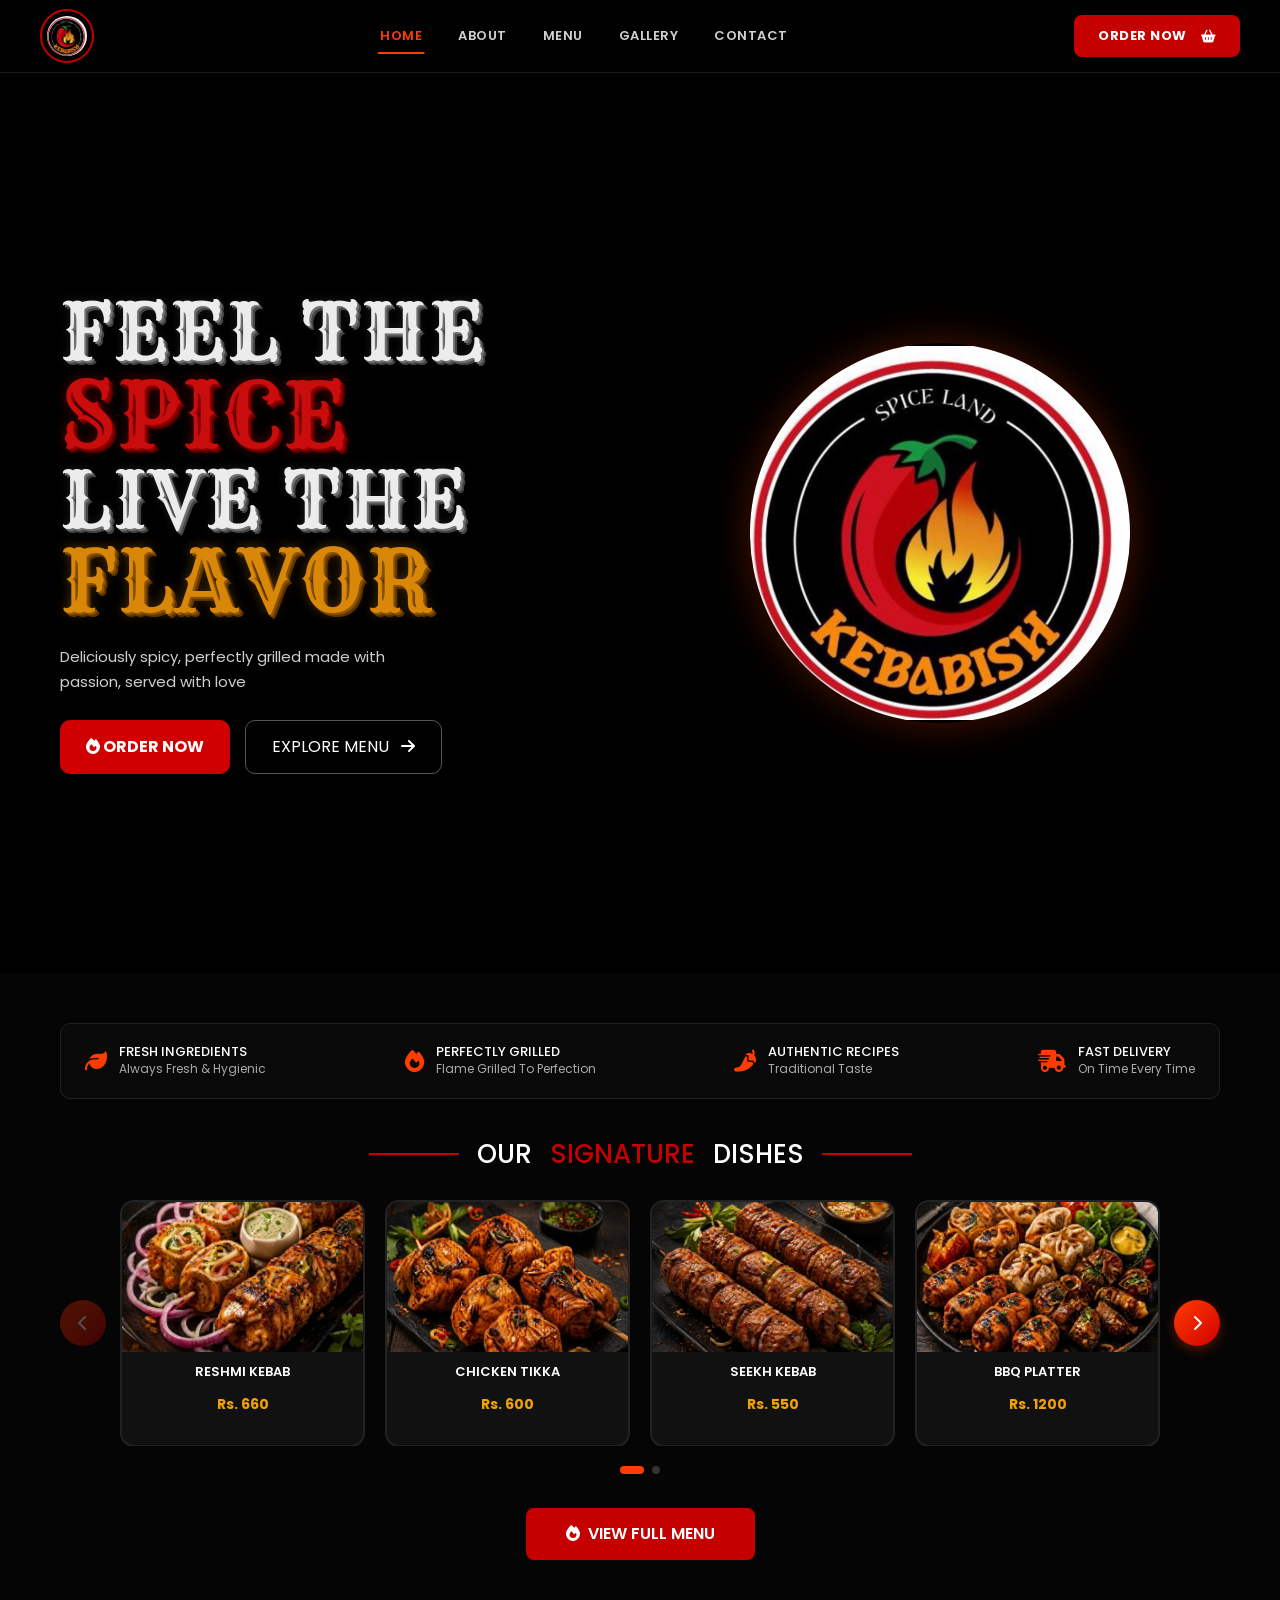
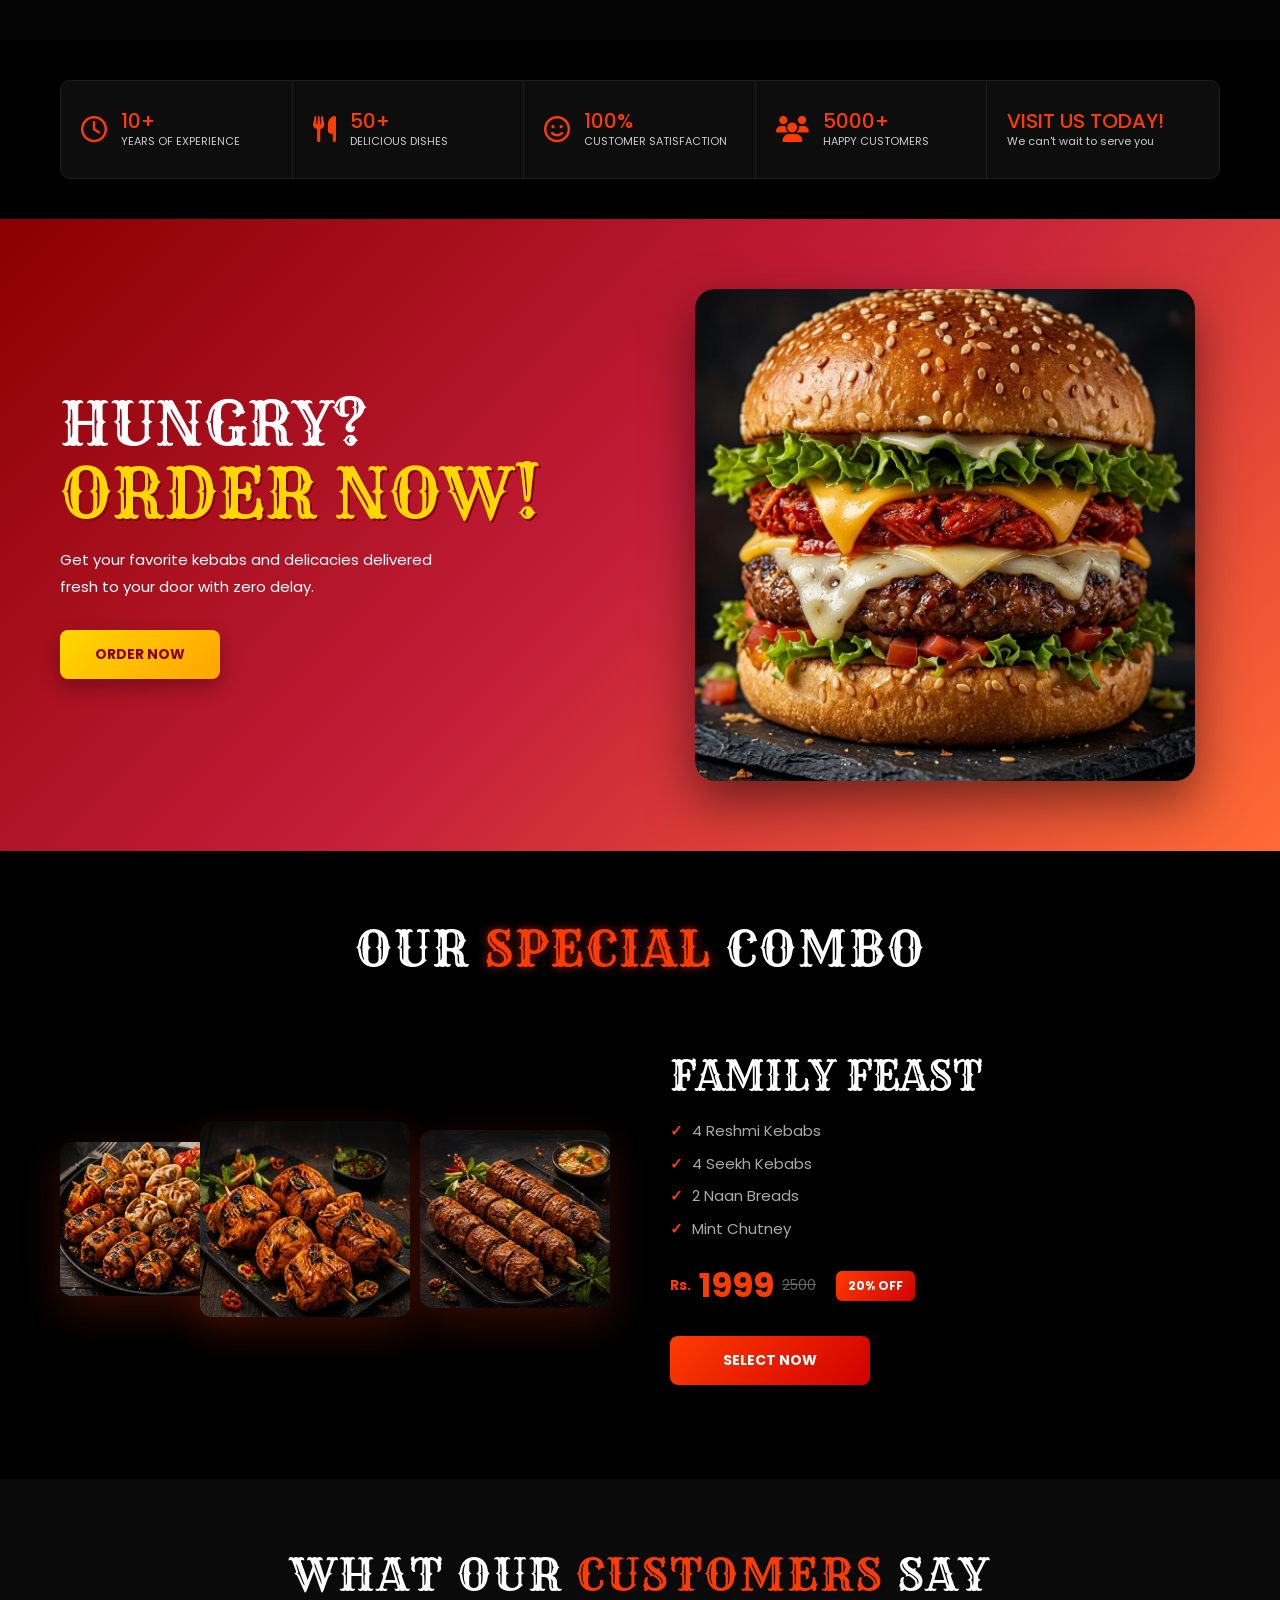
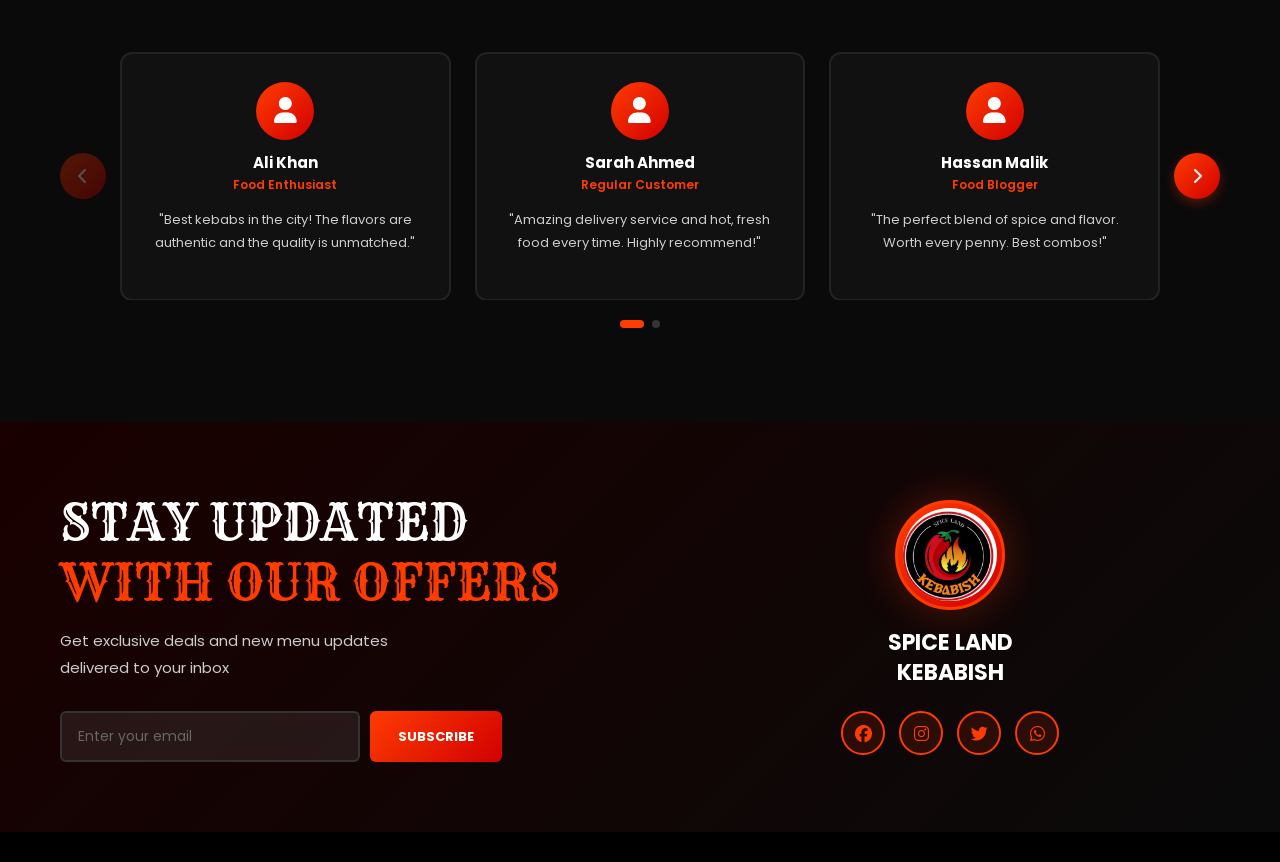
==== commit b04d1632: "Updated" ====
--- a/index.html
+++ b/index.html
@@ -14,24 +14,29 @@
 </head>
 
 <body>
-    <!-- NAVBAR -->
-    <nav class="navbar navbar-fixed">
+    <!-- NAVBAR — Pepe's style: logo left | links center | CTA right -->
+    <nav class="navbar-fixed" id="mainNavbar">
         <div class="navbar-inner">
-            <a class="navbar-brand logo">
+            <!-- LOGO -->
+            <a class="navbar-brand logo" href="#">
                 <img src="images/logo.jpeg" alt="Spice Land Logo">
             </a>
-            <!-- DESKTOP MENU -->
-            <ul class="navbar-nav navbar-menu-desktop">
-                <li class="nav-item"><a class="nav-link active">HOME</a></li>
-                <li class="nav-item"><a class="nav-link">ABOUT</a></li>
-                <li class="nav-item"><a class="nav-link">MENU</a></li>
-                <li class="nav-item"><a class="nav-link">GALLERY</a></li>
-                <li class="nav-item"><a class="nav-link">CONTACT</a></li>
+
+            <!-- DESKTOP CENTER LINKS -->
+            <ul class="navbar-menu-desktop" id="desktopMenu">
+                <li><a class="nav-link active" href="#home">HOME</a></li>
+                <li><a class="nav-link" href="#about">ABOUT</a></li>
+                <li><a class="nav-link" href="#menu">MENU</a></li>
+                <li><a class="nav-link" href="#gallery">GALLERY</a></li>
+                <li><a class="nav-link" href="#contact">CONTACT</a></li>
             </ul>
+
+            <!-- DESKTOP ORDER BUTTON -->
             <button class="order-btn order-btn-desktop">
                 ORDER NOW <i class="fa-solid fa-shopping-basket ms-2"></i>
             </button>
-            <!-- HAMBURGER -->
+
+            <!-- HAMBURGER (mobile only) -->
             <button class="hamburger-toggle" id="hamburgerToggle" onclick="toggleMobileMenu()" aria-label="Open menu">
                 <span></span>
                 <span></span>
@@ -40,7 +45,7 @@
         </div>
     </nav>
 
-    <!-- MOBILE FULLSCREEN OVERLAY MENU (Pepe's style) -->
+    <!-- MOBILE FULLSCREEN OVERLAY MENU -->
     <div class="mobile-menu-overlay" id="mobileMenu">
         <button class="mobile-menu-close" onclick="toggleMobileMenu()" aria-label="Close menu">
             <i class="fa-solid fa-xmark"></i>
@@ -49,11 +54,11 @@
             <img src="images/logo.jpeg" alt="Spice Land Logo">
         </div>
         <ul class="mobile-menu-list">
-            <li><a class="mobile-menu-link" onclick="toggleMobileMenu()">HOME</a></li>
-            <li><a class="mobile-menu-link" onclick="toggleMobileMenu()">ABOUT</a></li>
-            <li><a class="mobile-menu-link" onclick="toggleMobileMenu()">MENU</a></li>
-            <li><a class="mobile-menu-link" onclick="toggleMobileMenu()">GALLERY</a></li>
-            <li><a class="mobile-menu-link" onclick="toggleMobileMenu()">CONTACT</a></li>
+            <li><a class="mobile-menu-link" href="#home" onclick="toggleMobileMenu()">HOME</a></li>
+            <li><a class="mobile-menu-link" href="#about" onclick="toggleMobileMenu()">ABOUT</a></li>
+            <li><a class="mobile-menu-link" href="#menu" onclick="toggleMobileMenu()">MENU</a></li>
+            <li><a class="mobile-menu-link" href="#gallery" onclick="toggleMobileMenu()">GALLERY</a></li>
+            <li><a class="mobile-menu-link" href="#contact" onclick="toggleMobileMenu()">CONTACT</a></li>
         </ul>
         <button class="mobile-order-btn" onclick="toggleMobileMenu()">
             ORDER NOW <i class="fa-solid fa-shopping-basket ms-2"></i>
@@ -70,7 +75,7 @@
         <div class="left-column">
 
             <!-- HERO SECTION -->
-            <section class="hero">
+            <section class="hero" id="home">
                 <div class="hero-container">
                     <div class="hero-content">
                         <div class="hero-left">
@@ -101,7 +106,7 @@
             </section>
 
             <!-- TOP FEATURES -->
-            <section class="signature-section">
+            <section class="signature-section" id="menu">
                 <div class="top-features">
                     <div class="mini-item">
                         <i class="fa-solid fa-leaf"></i>
@@ -133,43 +138,50 @@
                     </div>
                 </div>
 
-                <!-- SIGNATURE DISHES -->
+                <!-- SIGNATURE DISHES SLIDER -->
                 <h2>OUR <span>SIGNATURE</span> DISHES</h2>
-                <div class="dishes-container">
-                    <button class="slider-arrow arrow-left" onclick="scrollDishes(-1)">
+
+                <div class="slider-section" id="dishSliderSection">
+                    <button class="slider-arrow arrow-left" id="dishPrev" aria-label="Previous">
                         <i class="fa-solid fa-chevron-left"></i>
                     </button>
-                    <div class="dish-slider" id="dishSlider">
-                        <div class="dish-card">
-                            <img src="images/RESHMI KEBAB.jpeg" alt="Reshmi Kebab">
-                            <h5>RESHMI KEBAB</h5>
-                            <p>Rs. 660</p>
-                        </div>
-                        <div class="dish-card">
-                            <img src="images/CHICKEN TIKKA.jpeg" alt="Chicken Tikka">
-                            <h5>CHICKEN TIKKA</h5>
-                            <p>Rs. 600</p>
-                        </div>
-                        <div class="dish-card">
-                            <img src="images/SEEKH KEBAB.jpeg" alt="Seekh Kebab">
-                            <h5>SEEKH KEBAB</h5>
-                            <p>Rs. 550</p>
-                        </div>
-                        <div class="dish-card">
-                            <img src="images/BBQ PLATTER.png" alt="BBQ Platter">
-                            <h5>BBQ PLATTER</h5>
-                            <p>Rs. 1200</p>
-                        </div>
-                        <div class="dish-card">
-                            <img src="images/ZINGER BURGER.jpeg" alt="Zinger Burger">
-                            <h5>ZINGER BURGER</h5>
-                            <p>Rs. 550</p>
-                        </div>
-                    </div>
-                    <button class="slider-arrow arrow-right" onclick="scrollDishes(1)">
+                    <div class="slider-track-wrapper">
+                        <div class="dish-slider" id="dishSlider">
+                            <div class="dish-card" onclick="openDishModal('reshmi-kebab')">
+                                <img src="images/RESHMI KEBAB.jpeg" alt="Reshmi Kebab">
+                                <h5>RESHMI KEBAB</h5>
+                                <p>Rs. 660</p>
+                            </div>
+                            <div class="dish-card" onclick="openDishModal('chicken-tikka')">
+                                <img src="images/CHICKEN TIKKA.jpeg" alt="Chicken Tikka">
+                                <h5>CHICKEN TIKKA</h5>
+                                <p>Rs. 600</p>
+                            </div>
+                            <div class="dish-card" onclick="openDishModal('seekh-kebab')">
+                                <img src="images/SEEKH KEBAB.jpeg" alt="Seekh Kebab">
+                                <h5>SEEKH KEBAB</h5>
+                                <p>Rs. 550</p>
+                            </div>
+                            <div class="dish-card" onclick="openDishModal('bbq-platter')">
+                                <img src="images/BBQ PLATTER.png" alt="BBQ Platter">
+                                <h5>BBQ PLATTER</h5>
+                                <p>Rs. 1200</p>
+                            </div>
+                            <div class="dish-card" onclick="openDishModal('zinger-burger')">
+                                <img src="images/ZINGER BURGER.jpeg" alt="Zinger Burger">
+                                <h5>ZINGER BURGER</h5>
+                                <p>Rs. 550</p>
+                            </div>
+                        </div>
+                    </div>
+                    <button class="slider-arrow arrow-right" id="dishNext" aria-label="Next">
                         <i class="fa-solid fa-chevron-right"></i>
                     </button>
                 </div>
+
+                <!-- Dots -->
+                <div class="slider-dots" id="dishDots"></div>
+
                 <div class="text-center">
                     <button class="menu-btn">
                         <i class="fa-solid fa-fire me-2"></i>VIEW FULL MENU
@@ -178,7 +190,7 @@
             </section>
 
             <!-- STATS SECTION -->
-            <section class="stats-section">
+            <section class="stats-section" id="about">
                 <div class="stats-box">
                     <div class="stat-item">
                         <i class="fa-regular fa-clock"></i>
@@ -264,48 +276,62 @@
             </section>
 
             <!-- TESTIMONIALS SECTION -->
-            <section class="testimonials-section">
+            <section class="testimonials-section" id="gallery">
                 <div class="testimonials-header">
                     <h2>WHAT OUR <span>CUSTOMERS</span> SAY</h2>
                 </div>
-                <div class="testimonials-container">
-                    <button class="testimonial-arrow arrow-left-testimonial" onclick="scrollTestimonials(-1)">
+
+                <div class="slider-section" id="testimonialSliderSection">
+                    <button class="testimonial-arrow slider-arrow arrow-left" id="testPrev" aria-label="Previous">
                         <i class="fa-solid fa-chevron-left"></i>
                     </button>
-                    <div class="testimonials-wrapper" id="testimonialsSlider">
-                        <div class="testimonial-item">
-                            <div class="testimonial-avatar">
-                                <i class="fa-solid fa-user"></i>
-                            </div>
-                            <h4>Ali Khan</h4>
-                            <p class="testimonial-role">Food Enthusiast</p>
-                            <p class="testimonial-text">"Best kebabs in the city! The flavors are authentic and the quality is unmatched."</p>
-                        </div>
-                        <div class="testimonial-item">
-                            <div class="testimonial-avatar">
-                                <i class="fa-solid fa-user"></i>
-                            </div>
-                            <h4>Sarah Ahmed</h4>
-                            <p class="testimonial-role">Regular Customer</p>
-                            <p class="testimonial-text">"Amazing delivery service and hot, fresh food every time. Highly recommend!"</p>
-                        </div>
-                        <div class="testimonial-item">
-                            <div class="testimonial-avatar">
-                                <i class="fa-solid fa-user"></i>
-                            </div>
-                            <h4>Hassan Malik</h4>
-                            <p class="testimonial-role">Food Blogger</p>
-                            <p class="testimonial-text">"The perfect blend of spice and flavor. Worth every penny. Best combos!"</p>
-                        </div>
-                    </div>
-                    <button class="testimonial-arrow arrow-right-testimonial" onclick="scrollTestimonials(1)">
+                    <div class="slider-track-wrapper">
+                        <div class="testimonials-wrapper" id="testimonialsSlider">
+                            <div class="testimonial-item">
+                                <div class="testimonial-avatar">
+                                    <i class="fa-solid fa-user"></i>
+                                </div>
+                                <h4>Ali Khan</h4>
+                                <p class="testimonial-role">Food Enthusiast</p>
+                                <p class="testimonial-text">"Best kebabs in the city! The flavors are authentic and the quality is unmatched."</p>
+                            </div>
+                            <div class="testimonial-item">
+                                <div class="testimonial-avatar">
+                                    <i class="fa-solid fa-user"></i>
+                                </div>
+                                <h4>Sarah Ahmed</h4>
+                                <p class="testimonial-role">Regular Customer</p>
+                                <p class="testimonial-text">"Amazing delivery service and hot, fresh food every time. Highly recommend!"</p>
+                            </div>
+                            <div class="testimonial-item">
+                                <div class="testimonial-avatar">
+                                    <i class="fa-solid fa-user"></i>
+                                </div>
+                                <h4>Hassan Malik</h4>
+                                <p class="testimonial-role">Food Blogger</p>
+                                <p class="testimonial-text">"The perfect blend of spice and flavor. Worth every penny. Best combos!"</p>
+                            </div>
+                            <div class="testimonial-item">
+                                <div class="testimonial-avatar">
+                                    <i class="fa-solid fa-user"></i>
+                                </div>
+                                <h4>Zara Hussain</h4>
+                                <p class="testimonial-role">Loyal Customer</p>
+                                <p class="testimonial-text">"Been ordering here for 3 years. Never disappoints. The BBQ platter is a must!"</p>
+                            </div>
+                        </div>
+                    </div>
+                    <button class="testimonial-arrow slider-arrow arrow-right" id="testNext" aria-label="Next">
                         <i class="fa-solid fa-chevron-right"></i>
                     </button>
                 </div>
+
+                <!-- Dots -->
+                <div class="slider-dots" id="testDots"></div>
             </section>
 
             <!-- NEWSLETTER SECTION -->
-            <section class="newsletter-final-section">
+            <section class="newsletter-final-section" id="contact">
                 <div class="newsletter-wrapper">
                     <div class="newsletter-text">
                         <h2>STAY UPDATED<br><span>WITH OUR OFFERS</span></h2>
--- a/css/style.css
+++ b/css/style.css
@@ -15,22 +15,30 @@
     overflow-x: hidden;
 }
 
-/* ===== NAVBAR ===== */
+/* ===== NAVBAR — Pepe's style ===== */
 .navbar-fixed {
     background: #000;
-    border-bottom: 1px solid #222;
+    border-bottom: 1px solid #1a1a1a;
     position: sticky;
     top: 0;
     z-index: 1000;
     animation: slideDown 0.6s ease;
 }
 
+/* Navbar scrolled shadow */
+.navbar-fixed.scrolled {
+    box-shadow: 0 4px 20px rgba(255, 60, 0, 0.15);
+    border-bottom-color: #2a0000;
+}
+
 .navbar-inner {
-    display: flex;
-    align-items: center;
-    justify-content: space-between;
-    padding: 12px 40px;
+    display: grid;
+    grid-template-columns: auto 1fr auto;
+    align-items: center;
+    padding: 0 40px;
+    height: 72px;
     width: 100%;
+    gap: 20px;
 }
 
 @keyframes slideDown {
@@ -39,83 +47,110 @@
 }
 
 /* LOGO */
+.logo {
+    display: flex;
+    align-items: center;
+    text-decoration: none;
+}
+
 .logo img {
-    width: 80px;
-    border-radius: 50%;
-    border: 2px solid red;
-    padding: 7px;
-    animation: spinSlow 20s linear infinite;
-    transition: all 0.3s ease;
+    width: 54px;
+    height: 54px;
+    border-radius: 50%;
+    border: 2px solid #c40000;
+    padding: 5px;
+    object-fit: cover;
+    transition: all 0.4s ease;
     display: block;
 }
 
 .logo img:hover {
-    transform: scale(1.1);
+    transform: scale(1.08) rotate(10deg);
     box-shadow: 0 0 20px rgba(255, 60, 0, 0.5);
-}
-
-@keyframes spinSlow {
-    from { transform: rotate(0deg); }
-    to   { transform: rotate(360deg); }
-}
-
-/* DESKTOP NAV LINKS */
+    border-color: #ff3c00;
+}
+
+/* DESKTOP NAV LINKS — centered */
 .navbar-menu-desktop {
     display: flex;
     list-style: none;
     gap: 0;
     margin: 0;
     padding: 0;
+    justify-content: center;
+    align-items: center;
+}
+
+.navbar-menu-desktop li {
+    position: relative;
 }
 
 .nav-link {
-    color: white;
-    margin: 0 14px;
+    color: #d0d0d0;
+    padding: 8px 18px;
     font-size: 13px;
     font-weight: 600;
-    cursor: pointer;
-    transition: all 0.3s ease;
+    letter-spacing: 0.5px;
+    cursor: pointer;
+    transition: color 0.25s ease;
     position: relative;
     text-decoration: none;
-}
-
-.nav-link:hover { color: #ff3c00; transform: translateY(-2px); }
+    display: block;
+    white-space: nowrap;
+}
 
 .nav-link::after {
     content: '';
     position: absolute;
     width: 0;
     height: 2px;
-    bottom: -5px;
+    bottom: 0;
     left: 50%;
     background: #ff3c00;
     transition: all 0.3s ease;
     transform: translateX(-50%);
-}
-
-.nav-link:hover::after { width: 80%; }
-.nav-link.active { color: #ff3c00 !important; }
-
-/* ORDER BUTTON - DESKTOP */
+    border-radius: 2px;
+}
+
+.nav-link:hover {
+    color: #fff;
+}
+
+.nav-link:hover::after,
+.nav-link.active::after {
+    width: 60%;
+}
+
+.nav-link.active {
+    color: #ff3c00;
+}
+
+/* ORDER BUTTON — desktop right */
 .order-btn-desktop {
     background: #c40000;
     border: none;
-    padding: 10px 22px;
-    border-radius: 10px;
+    padding: 11px 24px;
+    border-radius: 8px;
     color: white;
     font-weight: 700;
     font-size: 13px;
-    cursor: pointer;
-    transition: all 0.3s ease;
+    letter-spacing: 0.5px;
+    cursor: pointer;
+    transition: all 0.3s ease;
+    white-space: nowrap;
+    display: flex;
+    align-items: center;
+    gap: 6px;
+    justify-self: end;
 }
 
 .order-btn-desktop:hover {
     background: #ff3c00;
-    transform: scale(1.05);
-    box-shadow: 0 0 20px rgba(255, 60, 0, 0.6);
-}
-
-/* HAMBURGER */
+    transform: translateY(-2px);
+    box-shadow: 0 6px 20px rgba(255, 60, 0, 0.5);
+}
+
+/* HAMBURGER (hidden on desktop) */
 .hamburger-toggle {
     display: none;
     flex-direction: column;
@@ -125,6 +160,7 @@
     cursor: pointer;
     padding: 8px;
     z-index: 1100;
+    justify-self: end;
 }
 
 .hamburger-toggle span {
@@ -144,7 +180,7 @@
     left: 0;
     width: 100%;
     height: 100%;
-    background: #1a0000;
+    background: #0d0000;
     z-index: 2000;
     flex-direction: column;
     align-items: center;
@@ -277,7 +313,7 @@
 
 .hero-container {
     width: 100%;
-    padding: 0 40px;
+    padding: 0 60px;
 }
 
 .hero-content {
@@ -411,19 +447,15 @@
 
 /* ===== SIGNATURE SECTION ===== */
 .signature-section {
-    padding: 50px;
+    padding: 50px 60px 80px;
     background: #050505;
-    overflow: visible;
-    padding-bottom: 80px;
-    position: relative;
-    z-index: 1;
 }
 
 .top-features {
     display: flex;
     justify-content: space-between;
     background: #090909;
-    padding: 16px;
+    padding: 20px 24px;
     border: 1px solid #222;
     border-radius: 10px;
     margin-bottom: 30px;
@@ -432,7 +464,7 @@
 
 .top-features:hover {
     border-color: #ff3c00;
-    box-shadow: 0 10px 30px rgba(255, 60, 0, 0.2);
+    box-shadow: 0 10px 30px rgba(255, 60, 0, 0.15);
 }
 
 .mini-item {
@@ -457,6 +489,7 @@
     color: white;
     margin-bottom: 30px;
     margin-top: 40px;
+    font-size: 26px;
 }
 
 .signature-section h2::before,
@@ -469,32 +502,69 @@
 
 .signature-section span { color: #c40000; }
 
-/* DISHES */
-.dishes-container {
-    display: flex;
-    align-items: center;
+/* ===========================
+   SLIDER — shared styles
+=========================== */
+.slider-section {
+    display: flex;
+    align-items: center;
+    gap: 14px;
+    position: relative;
+    margin: 20px 0;
+}
+
+.slider-track-wrapper {
+    flex: 1;
+    overflow: hidden; /* hide scrollbar, control via JS */
+    position: relative;
+}
+
+/* DISH SLIDER */
+.dish-slider {
+    display: flex;
     gap: 20px;
-    margin-top: 30px;
-    margin-bottom: 30px;
-    overflow: visible;
-    position: relative;
-    z-index: 100;
-}
-
+    transition: transform 0.45s cubic-bezier(0.4, 0, 0.2, 1);
+    will-change: transform;
+    cursor: grab;
+    user-select: none;
+}
+
+.dish-slider.dragging {
+    cursor: grabbing;
+    transition: none;
+}
+
+/* TESTIMONIALS SLIDER */
+.testimonials-wrapper {
+    display: flex;
+    gap: 24px;
+    transition: transform 0.45s cubic-bezier(0.4, 0, 0.2, 1);
+    will-change: transform;
+    cursor: grab;
+    user-select: none;
+}
+
+.testimonials-wrapper.dragging {
+    cursor: grabbing;
+    transition: none;
+}
+
+/* SHARED ARROWS */
 .slider-arrow {
     background: linear-gradient(135deg, #ff3c00, #d10000);
     border: none;
     color: white;
-    width: 48px;
-    height: 48px;
-    border-radius: 50%;
-    cursor: pointer;
-    display: flex;
-    align-items: center;
-    justify-content: center;
-    font-size: 18px;
+    width: 46px;
+    height: 46px;
+    border-radius: 50%;
+    cursor: pointer;
+    display: flex;
+    align-items: center;
+    justify-content: center;
+    font-size: 16px;
     transition: all 0.3s ease;
     flex-shrink: 0;
+    box-shadow: 0 4px 12px rgba(255, 60, 0, 0.3);
 }
 
 .slider-arrow:hover {
@@ -502,54 +572,65 @@
     box-shadow: 0 0 20px rgba(255, 60, 0, 0.6);
 }
 
-.dish-slider {
-    display: flex;
-    gap: 16px;
-    overflow-x: auto;
-    overflow-y: visible;
-    scroll-behavior: smooth;
-    flex: 1;
-    padding-bottom: 10px;
-    -webkit-overflow-scrolling: touch;
-}
-
-.dish-slider::-webkit-scrollbar { height: 4px; }
-.dish-slider::-webkit-scrollbar-track { background: #111; }
-.dish-slider::-webkit-scrollbar-thumb { background: #ff3c00; border-radius: 3px; }
-
+.slider-arrow:disabled {
+    opacity: 0.3;
+    cursor: default;
+    transform: none;
+    box-shadow: none;
+}
+
+/* DOTS */
+.slider-dots {
+    display: flex;
+    justify-content: center;
+    gap: 8px;
+    margin: 16px 0 24px;
+}
+
+.slider-dot {
+    width: 8px;
+    height: 8px;
+    border-radius: 50%;
+    background: #333;
+    border: none;
+    cursor: pointer;
+    transition: all 0.3s ease;
+    padding: 0;
+}
+
+.slider-dot.active {
+    background: #ff3c00;
+    width: 24px;
+    border-radius: 4px;
+}
+
+/* DISH CARDS */
 .dish-card {
     background: #111;
     border: 2px solid #222;
     border-radius: 14px;
-    width: 200px;
-    min-width: 200px;
-    height: 270px;
+    flex-shrink: 0;
     display: flex;
     flex-direction: column;
     overflow: hidden;
-    transition: all 0.3s ease;
-    flex-shrink: 0;
-    opacity: 0;
-    transform: translateY(30px);
-}
-
-.dish-card.animate-in {
-    opacity: 1;
-    transform: translateY(0);
+    transition: border-color 0.3s ease, box-shadow 0.3s ease, transform 0.3s ease;
+    cursor: pointer;
+    /* width set via JS / responsive rules */
 }
 
 .dish-card:hover {
-    transform: translateY(-6px) scale(1.02);
-    box-shadow: 0 12px 35px rgba(255, 60, 0, 0.4);
+    transform: translateY(-6px);
+    box-shadow: 0 12px 35px rgba(255, 60, 0, 0.35);
     border-color: #ff3c00;
-    background: rgba(255, 60, 0, 0.05);
+    background: rgba(255, 60, 0, 0.04);
 }
 
 .dish-card img {
     width: 100%;
-    height: 145px;
+    height: 150px;
     object-fit: cover;
     flex-shrink: 0;
+    pointer-events: none;
 }
 
 .dish-card h5 {
@@ -562,7 +643,7 @@
     display: flex;
     align-items: center;
     justify-content: center;
-    transition: all 0.3s ease;
+    transition: color 0.3s ease;
 }
 
 .dish-card:hover h5 { color: #ff3c00; }
@@ -570,14 +651,14 @@
 .dish-card p {
     text-align: center;
     color: #f2a100;
-    padding-bottom: 12px;
+    padding-bottom: 14px;
     font-weight: 700;
     font-size: 14px;
     flex-shrink: 0;
 }
 
 .menu-btn {
-    margin-top: 20px;
+    margin-top: 10px;
     background: #c40000;
     border: none;
     padding: 14px 40px;
@@ -597,28 +678,30 @@
 /* ===== STATS ===== */
 .stats-section {
     background: #000;
-    padding: 40px 50px;
+    padding: 40px 60px;
 }
 
 .stats-box {
     display: grid;
     grid-template-columns: repeat(5, 1fr);
-    background: #111;
-    border: 1px solid #222;
+    background: #0d0d0d;
+    border: 1px solid #1e1e1e;
+    border-radius: 10px;
+    overflow: hidden;
 }
 
 .stat-item {
-    padding: 24px;
+    padding: 28px 20px;
     display: flex;
     gap: 14px;
     align-items: center;
-    border-right: 1px solid #222;
+    border-right: 1px solid #1e1e1e;
     transition: all 0.3s ease;
 }
 
 .stat-item:last-child { border-right: none; }
-.stat-item:hover { background: rgba(255, 60, 0, 0.1); }
-.stat-item i { color: #ff3c00; font-size: 24px; transition: all 0.3s ease; }
+.stat-item:hover { background: rgba(255, 60, 0, 0.08); }
+.stat-item i { color: #ff3c00; font-size: 26px; transition: all 0.3s ease; flex-shrink: 0; }
 .stat-item:hover i { transform: scale(1.2); }
 .stat-item h3 { color: #ff3c00; margin: 0; font-size: 20px; }
 .stat-item p  { color: #ccc; font-size: 11px; margin: 0; }
@@ -626,7 +709,7 @@
 /* ===== HUNGRY SECTION ===== */
 .hungry-section {
     background: linear-gradient(135deg, #8B0000 0%, #C41E3A 50%, #FF6B35 100%);
-    padding: 60px 50px;
+    padding: 70px 60px;
     overflow: hidden;
     opacity: 0;
     transform: translateY(30px);
@@ -686,7 +769,7 @@
 
 .btn-order-now:hover { transform: translateY(-3px); box-shadow: 0 12px 30px rgba(0,0,0,0.4); }
 
-.hungry-right { flex: 1; }
+.hungry-right { flex: 1; display: flex; justify-content: center; }
 
 .hungry-img {
     width: 100%;
@@ -698,7 +781,7 @@
 /* ===== SPECIAL COMBO ===== */
 .special-combo-section {
     background: #000;
-    padding: 60px 50px;
+    padding: 70px 60px;
     opacity: 0;
     transform: translateY(30px);
     transition: all 0.6s ease;
@@ -810,7 +893,7 @@
 /* ===== TESTIMONIALS ===== */
 .testimonials-section {
     background: #0a0a0a;
-    padding: 60px 50px;
+    padding: 70px 60px;
 }
 
 .testimonials-header { text-align: center; margin-bottom: 50px; }
@@ -825,59 +908,16 @@
 
 .testimonials-header h2 span { color: #ff3c00; }
 
-.testimonials-container {
-    display: flex;
-    align-items: center;
-    justify-content: center;
-    gap: 20px;
-    max-width: 1200px;
-    margin: 0 auto;
-}
-
-.testimonial-arrow {
-    background: linear-gradient(135deg, #ff3c00, #d10000);
-    border: none;
-    color: white;
-    width: 48px;
-    height: 48px;
-    border-radius: 50%;
-    cursor: pointer;
-    display: flex;
-    align-items: center;
-    justify-content: center;
-    font-size: 18px;
-    transition: all 0.3s ease;
-    flex-shrink: 0;
-}
-
-.testimonial-arrow:hover { transform: scale(1.1); box-shadow: 0 0 20px rgba(255, 60, 0, 0.6); }
-
-.testimonials-wrapper {
-    display: flex;
-    gap: 30px;
-    flex: 1;
-    overflow-x: auto;
-    scroll-behavior: smooth;
-    padding: 10px 0;
-    -webkit-overflow-scrolling: touch;
-}
-
-.testimonials-wrapper::-webkit-scrollbar { height: 4px; }
-.testimonials-wrapper::-webkit-scrollbar-thumb { background: #ff3c00; border-radius: 10px; }
-
 .testimonial-item {
-    flex: 0 0 280px;
+    flex: 0 0 300px;
     background: #111;
     border: 2px solid #222;
     border-radius: 12px;
     padding: 28px 22px;
     text-align: center;
     transition: all 0.3s ease;
-    opacity: 0;
-    transform: translateY(30px);
-}
-
-.testimonial-item.animate-in { opacity: 1; transform: translateY(0); }
+}
+
 .testimonial-item:hover { border-color: #ff3c00; box-shadow: 0 15px 40px rgba(255, 60, 0, 0.3); transform: translateY(-6px); }
 
 .testimonial-avatar {
@@ -899,7 +939,7 @@
 /* ===== NEWSLETTER ===== */
 .newsletter-final-section {
     background: linear-gradient(135deg, #1a0000 0%, #0a0a0a 100%);
-    padding: 60px 50px;
+    padding: 70px 60px;
     opacity: 0;
     transform: translateY(30px);
     transition: all 0.6s ease;
@@ -936,15 +976,15 @@
     flex: 1;
     max-width: 300px;
     padding: 13px 16px;
-    background: rgba(255, 255, 255, 0.1);
-    border: 2px solid #444;
+    background: rgba(255, 255, 255, 0.08);
+    border: 2px solid #333;
     border-radius: 6px;
     color: white;
     font-size: 14px;
     transition: all 0.3s ease;
 }
 
-.newsletter-email-input::placeholder { color: #777; }
+.newsletter-email-input::placeholder { color: #666; }
 .newsletter-email-input:focus { outline: none; border-color: #ff3c00; background: rgba(255, 60, 0, 0.05); }
 
 .btn-subscribe-final {
@@ -988,7 +1028,7 @@
 .social-footer a {
     width: 44px;
     height: 44px;
-    background: rgba(255, 60, 0, 0.15);
+    background: rgba(255, 60, 0, 0.12);
     border: 2px solid #ff3c00;
     border-radius: 50%;
     display: flex;
@@ -1065,7 +1105,7 @@
 .modal-details { display: flex; flex-direction: column; gap: 10px; margin-bottom: 18px; }
 
 .detail-badge {
-    background: rgba(255, 60, 0, 0.2);
+    background: rgba(255, 60, 0, 0.15);
     border: 1px solid #ff3c00;
     color: #ff3c00;
     padding: 8px 12px;
@@ -1118,7 +1158,7 @@
 .ripple {
     position: absolute;
     border-radius: 50%;
-    background: rgba(255, 255, 255, 0.5);
+    background: rgba(255, 255, 255, 0.4);
     pointer-events: none;
     animation: rippleEffect 0.6s ease-out forwards;
 }
@@ -1130,150 +1170,71 @@
 @keyframes fadeInDown { from { opacity: 0; transform: translateY(-30px); } to { opacity: 1; transform: translateY(0); } }
 @keyframes fadeInUp   { from { opacity: 0; transform: translateY(30px);  } to { opacity: 1; transform: translateY(0); } }
 
-/* ===================================================================
-   RESPONSIVE — TABLET (≤ 991px)
-=================================================================== */
-@media (max-width: 991px) {
+/* =================================================================
+   RESPONSIVE — TABLET (≤ 1024px)
+================================================================= */
+@media (max-width: 1024px) {
+    .navbar-inner {
+        grid-template-columns: auto 1fr auto;
+        padding: 0 24px;
+        height: 64px;
+    }
+
+    .nav-link { padding: 8px 12px; font-size: 12px; }
+    .order-btn-desktop { padding: 10px 18px; font-size: 12px; }
+}
+
+/* =================================================================
+   RESPONSIVE — TABLET SMALL / PHABLET (≤ 768px)
+================================================================= */
+@media (max-width: 768px) {
+    /* Hide desktop nav, show hamburger */
     .navbar-menu-desktop { display: none; }
-    .order-btn-desktop    { display: none; }
-    .hamburger-toggle     { display: flex; }
-
-    .navbar-inner { padding: 14px 20px; }
-
-    .hero-content {
-        flex-direction: column;
-        text-align: center;
-        gap: 30px;
-        padding: 20px 0;
+    .order-btn-desktop   { display: none; }
+    .hamburger-toggle    { display: flex; }
+
+    .navbar-inner {
+        grid-template-columns: auto 1fr auto;
+        padding: 0 16px;
+        height: 60px;
     }
 
-    .hero-left { order: 2; }
-    .hero-right { order: 1; }
-
-    .hero-left h1  { font-size: 44px; }
-    .spice         { font-size: 54px; }
-    .flavor        { font-size: 50px; }
-    .hero-left p   { margin: 15px auto 0; max-width: 100%; }
-    .hero-buttons  { justify-content: center; }
-
-    .hero-logo    { width: 280px; height: 280px; }
-    .hero-video-bg{ width: 320px; height: 320px; }
-
-    .top-features { flex-direction: column; gap: 14px; }
-
-    .stats-box { grid-template-columns: repeat(2, 1fr); }
-    .stat-item { border-right: none; border-bottom: 1px solid #222; }
-    .stat-item:last-child { border-bottom: none; grid-column: span 2; }
-
-    .hungry-wrapper, .combo-wrapper, .newsletter-wrapper { flex-direction: column; gap: 40px; }
-
-    .hungry-left h2 { font-size: 38px; }
-    .hungry-left h2 span { font-size: 44px; }
-
-    .combo-images { height: 300px; }
-    .combo-img-1, .combo-img-2, .combo-img-3 { width: 140px !important; }
-    .combo-info h3 { font-size: 30px; }
-
-    .newsletter-text h2 { font-size: 36px; }
-    .newsletter-email-input { max-width: 100%; }
-
-    .testimonials-header h2 { font-size: 34px; }
-
-    .combo-header h2 { font-size: 36px; }
-}
-
-/* ===================================================================
-   RESPONSIVE — MOBILE (≤ 767px)   — Pepe's inspired
-=================================================================== */
-@media (max-width: 767px) {
-    .logo img { width: 64px; }
-    .navbar-inner { padding: 12px 16px; }
-
-    /* HERO — full-width centered, no side image */
-    .hero {
-        min-height: 100svh;
-        padding: 70px 0 50px;
-        display: flex;
-        align-items: center;
-    }
-
+    .logo img { width: 46px; height: 46px; }
+
+    /* HERO */
+    .hero { min-height: 100svh; padding: 70px 0 50px; }
     .hero-container { padding: 0 20px; }
-
-    .hero-content {
-        flex-direction: column;
-        align-items: center;
-        text-align: center;
-        gap: 24px;
-    }
-
+    .hero-content { flex-direction: column; align-items: center; text-align: center; gap: 24px; }
     .hero-right { order: 1; }
     .hero-left  { order: 2; }
-
     .hero-logo     { width: 200px; height: 200px; }
     .hero-video-bg { width: 230px; height: 230px; }
-
-    .hero-left h1 { font-size: 32px; }
-    .spice        { font-size: 40px; }
-    .flavor       { font-size: 36px; }
-
-    .hero-left p {
-        font-size: 13px;
-        margin: 14px auto 0;
-        max-width: 90%;
-    }
-
-    .hero-buttons {
-        flex-direction: column;
-        align-items: center;
-        gap: 12px;
-        width: 100%;
-    }
-
-    .btn-red, .btn-dark2 {
-        width: 85%;
-        max-width: 280px;
-        padding: 13px 20px;
-        font-size: 13px;
-        text-align: center;
-    }
+    .hero-left h1 { font-size: 34px; }
+    .spice  { font-size: 42px; }
+    .flavor { font-size: 38px; }
+    .hero-left p { font-size: 13px; margin: 14px auto 0; max-width: 90%; }
+    .hero-buttons { flex-direction: column; align-items: center; width: 100%; }
+    .btn-red, .btn-dark2 { width: 85%; max-width: 280px; text-align: center; }
 
     /* SIGNATURE */
     .signature-section { padding: 30px 16px 60px; }
-
-    .top-features {
-        flex-direction: column;
-        gap: 12px;
-        padding: 14px;
-    }
-
-    .mini-item i   { font-size: 20px; }
-    .mini-item h6  { font-size: 12px; }
-    .mini-item p   { font-size: 11px; }
-
-    .signature-section h2 { font-size: 18px; }
+    .top-features { flex-direction: column; gap: 12px; padding: 14px; }
+    .signature-section h2 { font-size: 17px; }
     .signature-section h2::before,
     .signature-section h2::after { width: 40px; }
 
-    .dishes-container { gap: 8px; margin-top: 20px; }
-
-    .slider-arrow { width: 34px; height: 34px; font-size: 13px; }
-
-    .dish-card     { width: 155px; min-width: 155px; height: 220px; }
-    .dish-card img { height: 110px; }
-    .dish-card h5  { font-size: 12px; padding: 10px 6px 4px; }
-    .dish-card p   { font-size: 13px; padding-bottom: 10px; }
-
-    .menu-btn { padding: 12px 28px; font-size: 13px; }
+    /* SLIDER on mobile: smaller arrows */
+    .slider-arrow { width: 36px; height: 36px; font-size: 13px; }
+    .slider-section { gap: 8px; }
 
     /* STATS */
     .stats-section { padding: 30px 16px; }
-    .stats-box { grid-template-columns: 1fr 1fr; }
-    .stat-item { padding: 18px 12px; gap: 10px; border-bottom: 1px solid #222; border-right: none; }
-    .stat-item:nth-child(odd) { border-right: 1px solid #222; }
-    .stat-item:last-child { grid-column: span 2; border-right: none; }
-    .stat-item-cta { justify-content: center; text-align: center; }
-    .stat-item h3  { font-size: 17px; }
-    .stat-item p   { font-size: 10px; }
+    .stats-box { grid-template-columns: 1fr 1fr; border-radius: 8px; }
+    .stat-item { padding: 18px 12px; gap: 10px; border-right: none; border-bottom: 1px solid #1e1e1e; }
+    .stat-item:nth-child(odd)  { border-right: 1px solid #1e1e1e; }
+    .stat-item:last-child { grid-column: span 2; border-right: none; border-bottom: none; justify-content: center; text-align: center; }
+    .stat-item h3 { font-size: 17px; }
+    .stat-item p  { font-size: 10px; }
 
     /* HUNGRY */
     .hungry-section { padding: 40px 16px; }
@@ -1297,26 +1258,21 @@
     .combo-info h3 { font-size: 24px; }
     .combo-items-list li { font-size: 13px; text-align: left; }
     .combo-footer { justify-content: center; }
-    .price-value  { font-size: 28px; }
-    .btn-select   { width: 100%; max-width: 280px; }
+    .price-value { font-size: 28px; }
+    .btn-select { width: 100%; max-width: 280px; }
 
     /* TESTIMONIALS */
     .testimonials-section { padding: 40px 16px; }
     .testimonials-header h2 { font-size: 22px; letter-spacing: 1px; }
-    .testimonials-container { gap: 10px; }
-    .testimonial-arrow { width: 34px; height: 34px; font-size: 13px; }
-    .testimonial-item { flex: 0 0 260px; padding: 22px 16px; }
-    .testimonial-item h4 { font-size: 14px; }
-    .testimonial-text { font-size: 12px; }
 
     /* NEWSLETTER */
     .newsletter-final-section { padding: 40px 16px; }
     .newsletter-wrapper { flex-direction: column; gap: 32px; align-items: center; text-align: center; }
-    .newsletter-text h2 { font-size: 26px; }
-    .newsletter-text p  { font-size: 13px; max-width: 100%; margin: 0 auto 22px; }
+    .newsletter-text h2 { font-size: 28px; }
+    .newsletter-text p { font-size: 13px; max-width: 100%; margin: 0 auto 22px; }
     .newsletter-form-group { flex-direction: column; gap: 10px; }
-    .newsletter-email-input { max-width: 100%; font-size: 13px; }
-    .btn-subscribe-final { width: 100%; font-size: 13px; padding: 12px; }
+    .newsletter-email-input { max-width: 100%; }
+    .btn-subscribe-final { width: 100%; padding: 12px; }
     .spice-land-logo { width: 90px; height: 90px; }
     .newsletter-logo-section h3 { font-size: 18px; }
     .social-footer a { width: 40px; height: 40px; font-size: 15px; }
@@ -1327,17 +1283,13 @@
     .modal-image img { height: 220px; }
     .modal-info h2 { font-size: 20px; }
     .price { font-size: 22px; }
-    .gallery-modal-content img { max-height: 60vh; }
-    .gallery-nav { gap: 16px; }
-    .gallery-prev, .gallery-next { width: 40px; height: 40px; font-size: 14px; }
 }
 
 /* Extra small phones */
 @media (max-width: 380px) {
     .hero-logo     { width: 160px; height: 160px; }
     .hero-video-bg { width: 185px; height: 185px; }
-    .hero-left h1  { font-size: 26px; }
-    .spice   { font-size: 32px; }
-    .flavor  { font-size: 28px; }
-    .dish-card { width: 135px; min-width: 135px; }
+    .hero-left h1 { font-size: 26px; }
+    .spice  { font-size: 32px; }
+    .flavor { font-size: 28px; }
 }
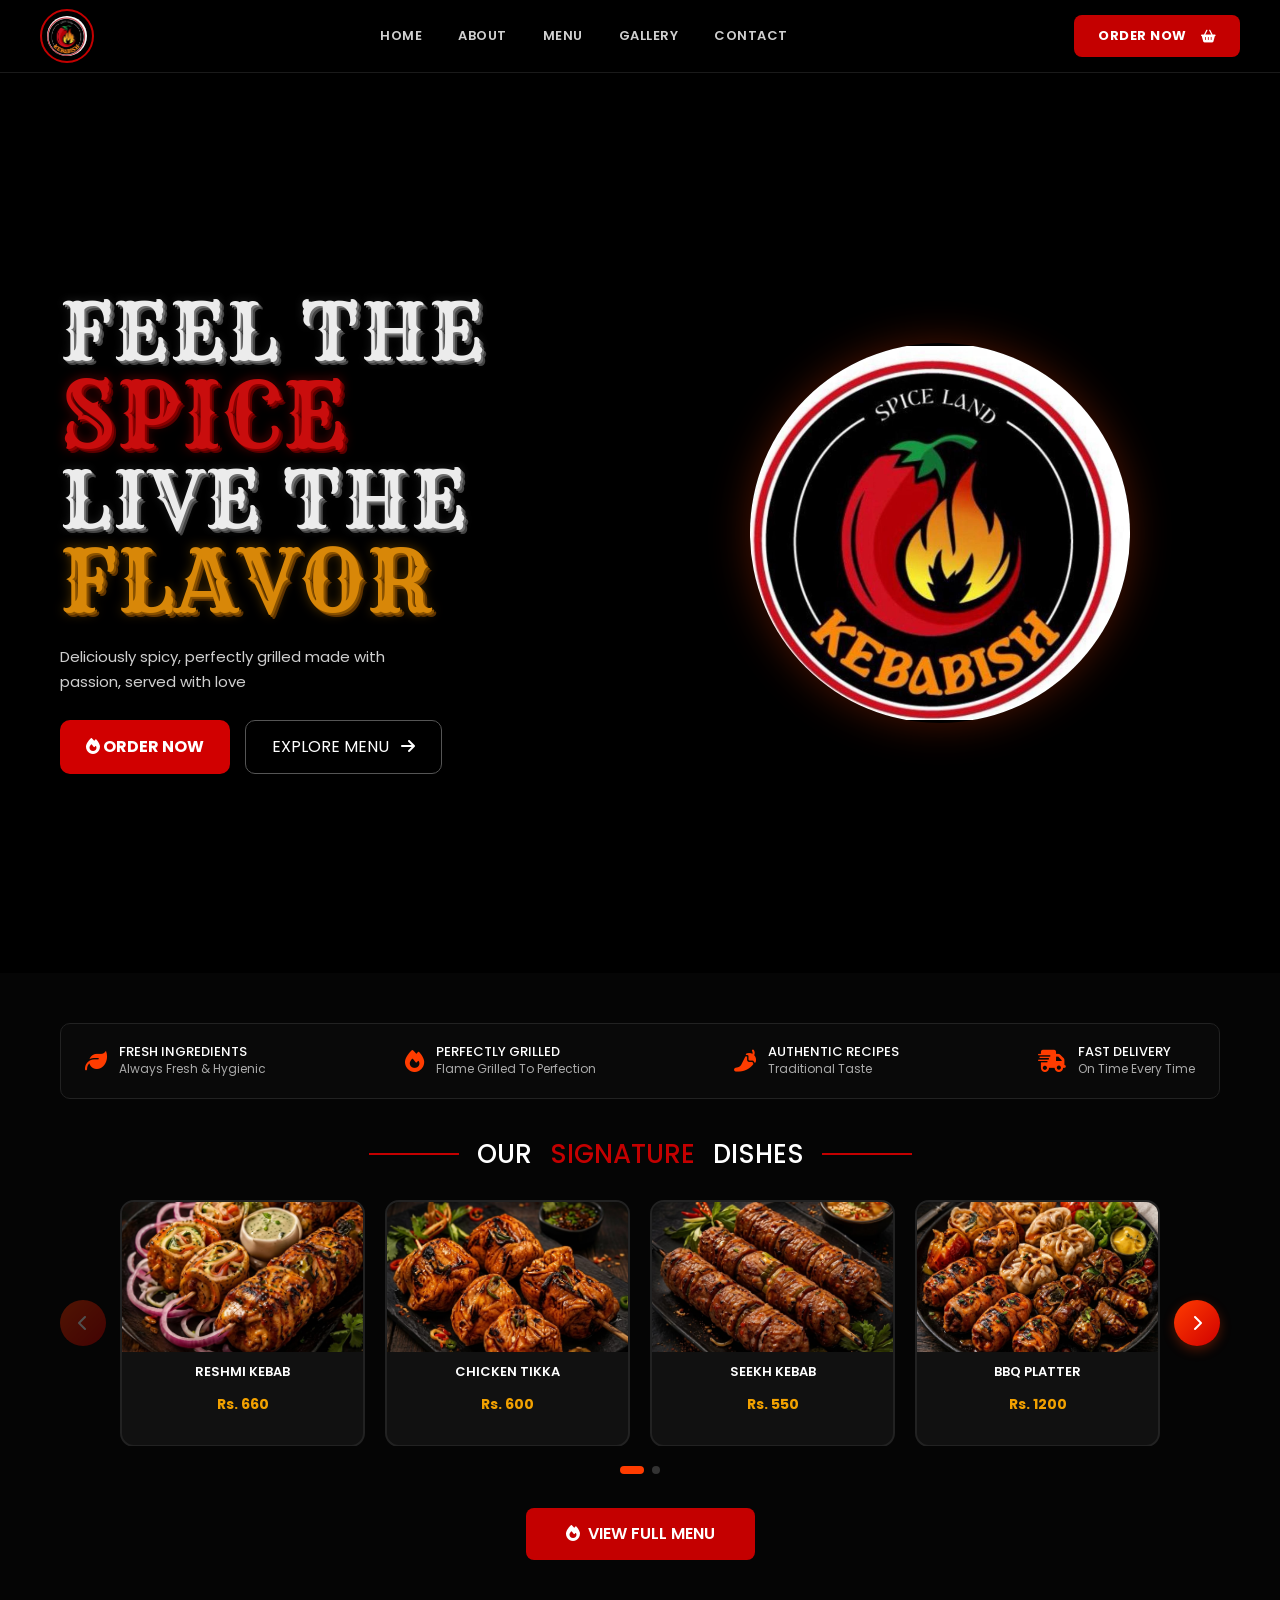
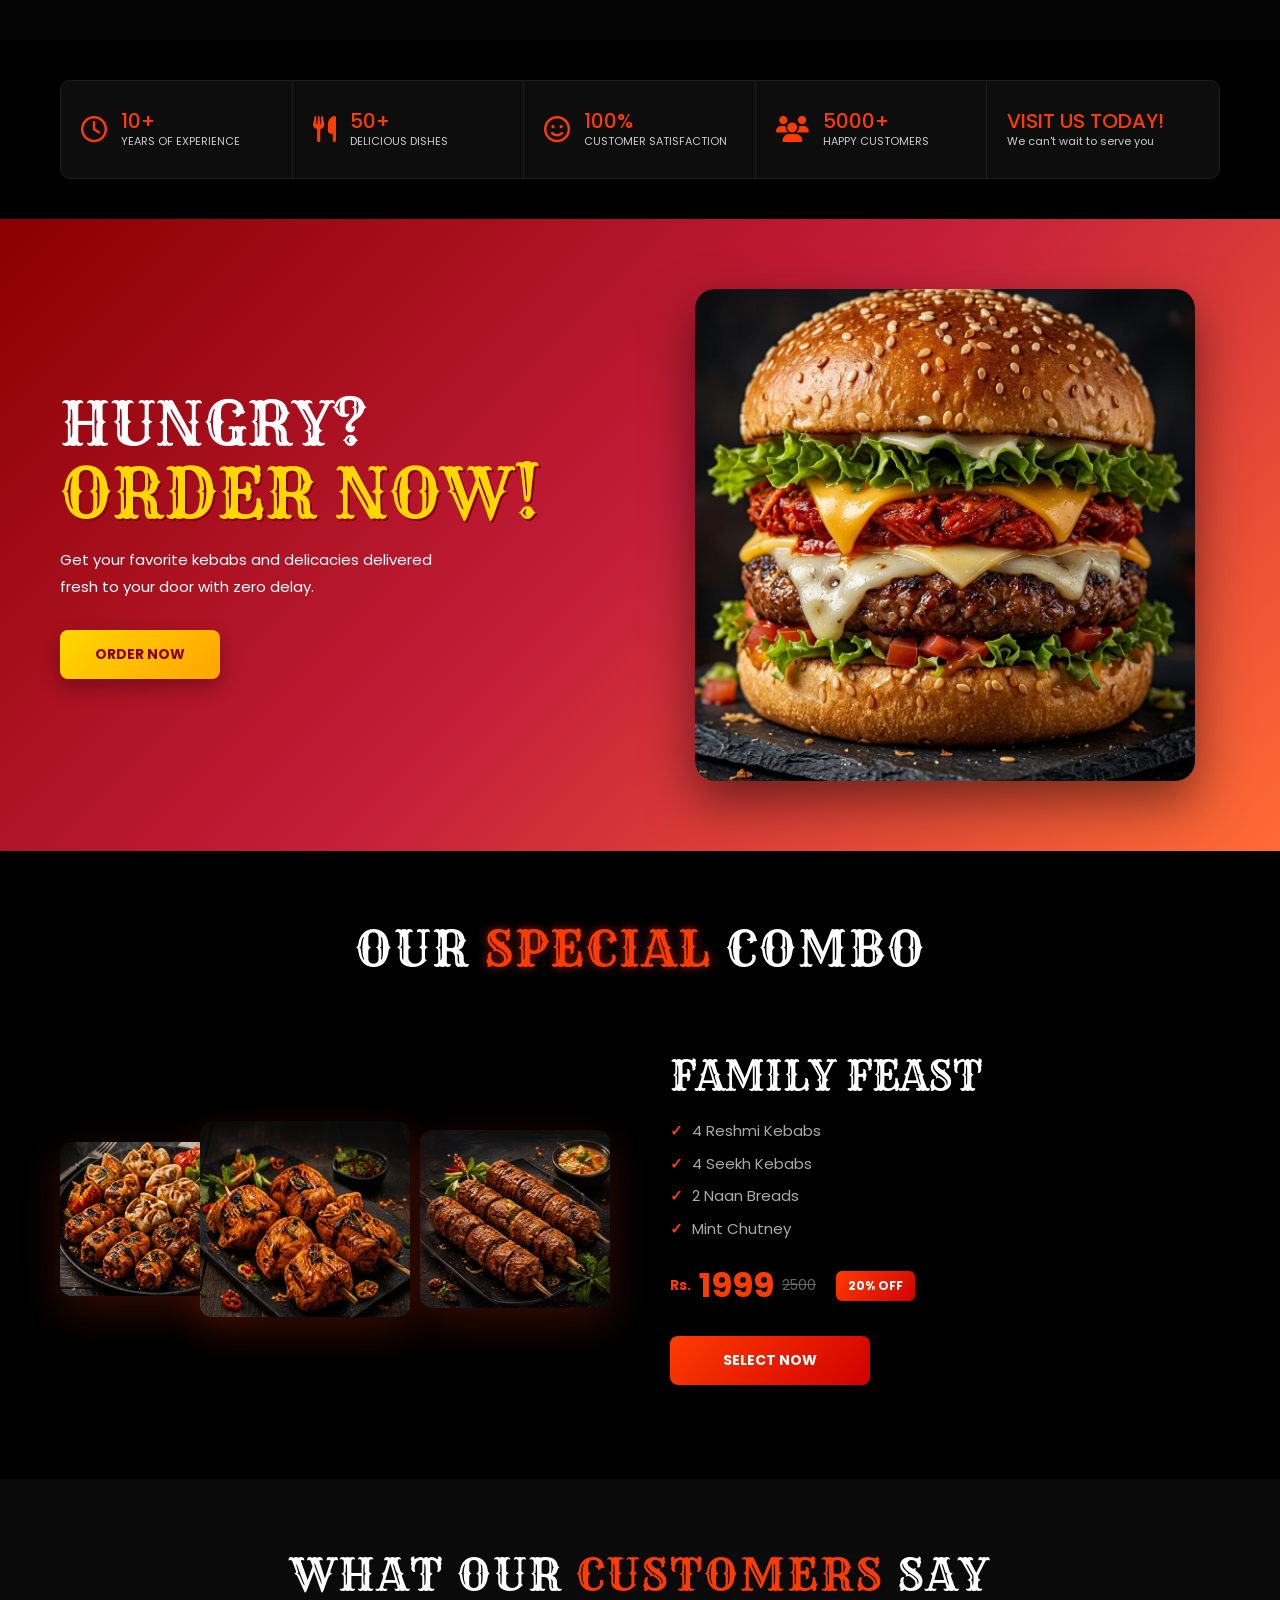
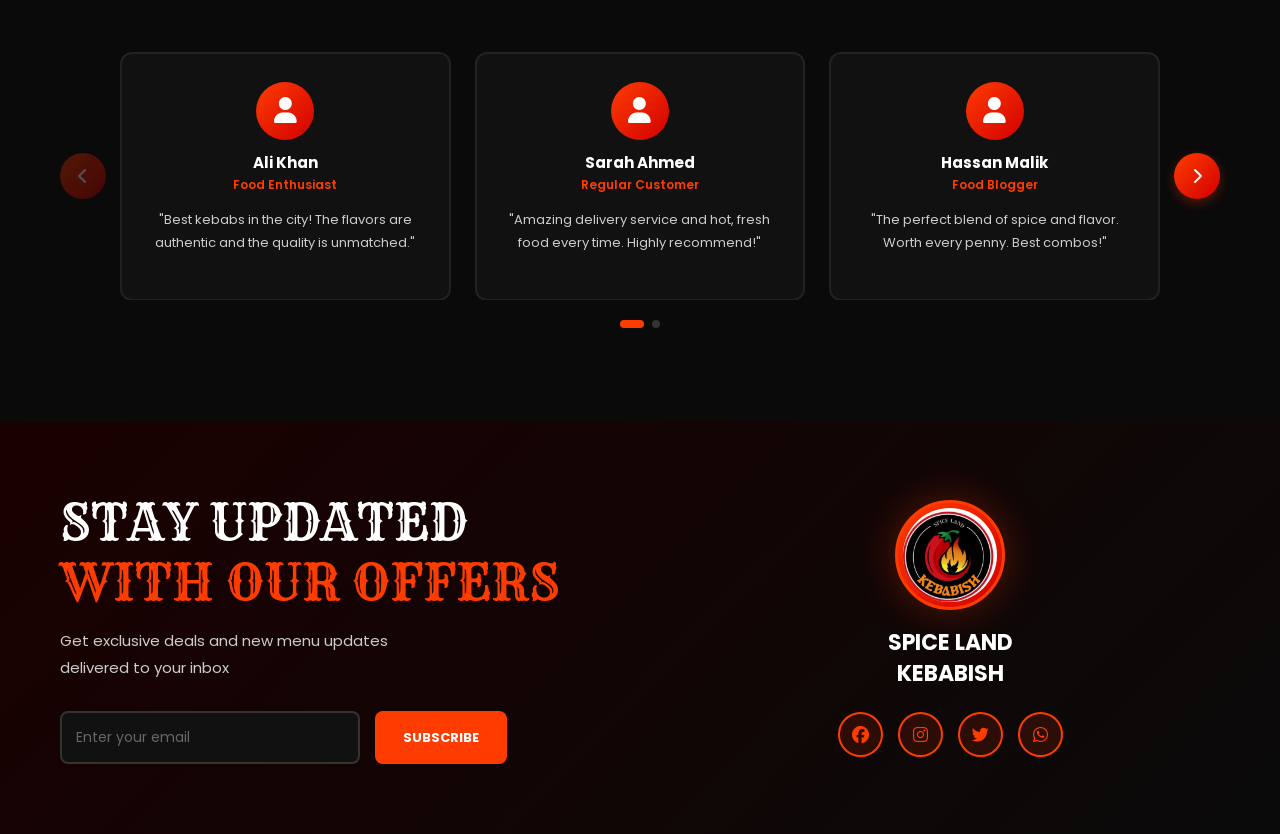
==== commit bcbec29c: "Updated website files" ====
--- a/index.html
+++ b/index.html
@@ -24,11 +24,11 @@
 
             <!-- DESKTOP CENTER LINKS -->
             <ul class="navbar-menu-desktop" id="desktopMenu">
-                <li><a class="nav-link active" href="#home">HOME</a></li>
-                <li><a class="nav-link" href="#about">ABOUT</a></li>
-                <li><a class="nav-link" href="#menu">MENU</a></li>
-                <li><a class="nav-link" href="#gallery">GALLERY</a></li>
-                <li><a class="nav-link" href="#contact">CONTACT</a></li>
+                <li><a class="nav-link active" href="index.html">HOME</a></li>
+                <li><a class="nav-link" href="about.html">ABOUT</a></li>
+                <li><a class="nav-link" href="menu.html">MENU</a></li>
+                <li><a class="nav-link" href="gallery.html">GALLERY</a></li>
+                <li><a class="nav-link" href="contact.html">CONTACT</a></li>
             </ul>
 
             <!-- DESKTOP ORDER BUTTON -->
@@ -54,11 +54,11 @@
             <img src="images/logo.jpeg" alt="Spice Land Logo">
         </div>
         <ul class="mobile-menu-list">
-            <li><a class="mobile-menu-link" href="#home" onclick="toggleMobileMenu()">HOME</a></li>
-            <li><a class="mobile-menu-link" href="#about" onclick="toggleMobileMenu()">ABOUT</a></li>
-            <li><a class="mobile-menu-link" href="#menu" onclick="toggleMobileMenu()">MENU</a></li>
-            <li><a class="mobile-menu-link" href="#gallery" onclick="toggleMobileMenu()">GALLERY</a></li>
-            <li><a class="mobile-menu-link" href="#contact" onclick="toggleMobileMenu()">CONTACT</a></li>
+            <li><a class="mobile-menu-link" href="index.html" onclick="toggleMobileMenu()">HOME</a></li>
+            <li><a class="mobile-menu-link" href="about.html" onclick="toggleMobileMenu()">ABOUT</a></li>
+            <li><a class="mobile-menu-link" href="menu.html" onclick="toggleMobileMenu()">MENU</a></li>
+            <li><a class="mobile-menu-link" href="gallery.html" onclick="toggleMobileMenu()">GALLERY</a></li>
+            <li><a class="mobile-menu-link" href="contact.html" onclick="toggleMobileMenu()">CONTACT</a></li>
         </ul>
         <button class="mobile-order-btn" onclick="toggleMobileMenu()">
             ORDER NOW <i class="fa-solid fa-shopping-basket ms-2"></i>
--- a/css/style.css
+++ b/css/style.css
@@ -1292,4 +1292,518 @@
     .hero-left h1 { font-size: 26px; }
     .spice  { font-size: 32px; }
     .flavor { font-size: 28px; }
+}
+/* ================= ABOUT PAGE ================= */
+
+.about-hero{
+height:80vh;
+
+background:
+linear-gradient(
+rgba(0,0,0,.75),
+rgba(0,0,0,.85)
+),
+
+url(https://images.unsplash.com/photo-1529193591184-b1d58069ecdd);
+
+background-size:cover;
+background-position:center;
+
+display:flex;
+justify-content:center;
+align-items:center;
+
+text-align:center;
+
+padding:20px;
+}
+
+.about-hero-content h1{
+font-family:'Rye';
+font-size:75px;
+color:white;
+}
+
+.about-hero-content span{
+display:block;
+color:#ff3c00;
+}
+
+.about-hero-content p{
+color:#ddd;
+margin-top:20px;
+font-size:18px;
+}
+
+.about-story{
+padding:90px 60px;
+
+display:flex;
+
+gap:60px;
+
+align-items:center;
+
+background:#050505;
+}
+
+.story-image{
+flex:1;
+}
+
+.story-image img{
+width:100%;
+height:550px;
+
+object-fit:cover;
+
+border-radius:20px;
+}
+
+.story-content{
+flex:1;
+color:white;
+}
+
+.story-content h2{
+font-family:'Rye';
+
+color:#ff3c00;
+
+margin-bottom:25px;
+}
+
+.story-content p{
+line-height:2;
+
+color:#ccc;
+
+font-size:15px;
+}
+
+.story-boxes{
+display:grid;
+
+grid-template-columns:
+repeat(3,1fr);
+
+gap:20px;
+
+margin-top:40px;
+}
+
+.story-boxes div{
+background:#111;
+
+padding:25px;
+
+border-radius:16px;
+
+text-align:center;
+}
+
+.story-boxes h3{
+color:#ff3c00;
+}
+
+.why-section{
+padding:90px 60px;
+
+background:black;
+}
+
+.why-section h2{
+text-align:center;
+
+font-family:'Rye';
+
+color:white;
+
+margin-bottom:50px;
+}
+
+.why-grid{
+display:grid;
+
+grid-template-columns:
+repeat(3,1fr);
+
+gap:30px;
+}
+
+.why-card{
+background:#111;
+
+padding:40px;
+
+border-radius:18px;
+
+text-align:center;
+
+transition:.3s;
+}
+
+.why-card:hover{
+transform:translateY(-10px);
+
+border:2px solid #ff3c00;
+}
+
+.why-card i{
+font-size:42px;
+
+color:#ff3c00;
+
+margin-bottom:20px;
+}
+
+.why-card h3{
+color:white;
+margin-bottom:10px;
+}
+
+.why-card p{
+color:#aaa;
+}
+
+/* FOOTER FIX */
+
+.newsletter-form-group{
+display:flex;
+
+gap:15px;
+
+margin-top:30px;
+
+flex-wrap:wrap;
+}
+
+.newsletter-email-input{
+flex:1;
+
+padding:14px;
+
+background:#111;
+
+border:2px solid #333;
+
+border-radius:8px;
+
+color:white;
+}
+
+.newsletter-email-input:focus{
+outline:none;
+
+border-color:#ff3c00;
+}
+
+.btn-subscribe-final{
+background:#ff3c00;
+
+border:none;
+
+padding:14px 28px;
+
+color:white;
+
+font-weight:700;
+
+border-radius:8px;
+}
+
+.social-footer{
+display:flex;
+
+justify-content:center;
+
+gap:15px;
+
+margin-top:20px;
+}
+
+.social-footer a{
+width:45px;
+
+height:45px;
+
+border-radius:50%;
+
+border:2px solid #ff3c00;
+
+display:flex;
+
+justify-content:center;
+
+align-items:center;
+
+color:#ff3c00;
+
+text-decoration:none;
+}
+
+/* RESPONSIVE */
+
+@media(max-width:768px){
+
+.about-hero-content h1{
+font-size:42px;
+}
+
+.about-story{
+flex-direction:column;
+
+padding:50px 20px;
+}
+
+.story-image img{
+height:320px;
+}
+
+.story-boxes{
+grid-template-columns:1fr;
+}
+
+.why-grid{
+grid-template-columns:1fr;
+}
+
+.why-section{
+padding:50px 20px;
+}
+
+.newsletter-form-group{
+flex-direction:column;
+}
+
+.btn-subscribe-final{
+width:100%;
+}
+
+}
+/* GALLERY PAGE */
+
+.gallery-main{
+padding:100px 60px;
+background:#050505;
+}
+
+.gallery-title{
+text-align:center;
+margin-bottom:60px;
+}
+
+.gallery-title h2{
+font-family:'Rye';
+color:white;
+font-size:50px;
+}
+
+.gallery-title span{
+color:#ff3c00;
+}
+
+.gallery-title p{
+color:#aaa;
+margin-top:15px;
+}
+
+.gallery-grid{
+display:grid;
+grid-template-columns:repeat(3,1fr);
+gap:30px;
+}
+
+.gallery-card{
+position:relative;
+overflow:hidden;
+border-radius:20px;
+height:320px;
+}
+
+.gallery-card img{
+width:100%;
+height:100%;
+object-fit:cover;
+transition:.5s;
+}
+
+.gallery-overlay{
+position:absolute;
+bottom:0;
+left:0;
+width:100%;
+padding:25px;
+background:linear-gradient(
+transparent,
+rgba(0,0,0,.95)
+);
+}
+
+.gallery-overlay h3{
+color:white;
+}
+
+.gallery-card:hover img{
+transform:scale(1.1);
+}
+
+@media(max-width:768px){
+
+.gallery-main{
+padding:60px 20px;
+}
+
+.gallery-grid{
+grid-template-columns:1fr;
+}
+
+.gallery-title h2{
+font-size:36px;
+}
+
+}
+/* CONTACT PAGE */
+
+.contact-hero{
+height:70vh;
+background:
+linear-gradient(rgba(0,0,0,.75),
+rgba(0,0,0,.85)),
+url(https://images.unsplash.com/photo-1517248135467-4c7edcad34c4);
+
+background-size:cover;
+background-position:center;
+
+display:flex;
+justify-content:center;
+align-items:center;
+
+text-align:center;
+}
+
+.contact-content h1{
+font-size:70px;
+font-family:'Rye';
+color:white;
+}
+
+.contact-content span{
+display:block;
+color:#ff3c00;
+}
+
+.contact-content p{
+color:#ddd;
+margin-top:20px;
+}
+
+.contact-main{
+padding:90px 70px;
+background:#050505;
+
+display:grid;
+grid-template-columns:1fr 1fr;
+
+gap:50px;
+}
+
+.contact-left h2{
+color:#ff3c00;
+font-family:'Rye';
+margin-bottom:20px;
+}
+
+.contact-left p{
+color:#bbb;
+line-height:1.8;
+}
+
+.contact-info{
+margin-top:40px;
+}
+
+.contact-info div{
+background:#111;
+
+padding:20px;
+
+margin-bottom:20px;
+
+border-radius:14px;
+
+color:white;
+}
+
+.contact-info i{
+color:#ff3c00;
+margin-right:15px;
+}
+
+.contact-right form{
+display:flex;
+flex-direction:column;
+gap:20px;
+}
+
+.contact-right input,
+.contact-right textarea{
+
+background:#111;
+
+border:none;
+
+padding:18px;
+
+border-radius:12px;
+
+color:white;
+}
+
+.contact-right textarea{
+height:180px;
+resize:none;
+}
+
+.contact-right button{
+height:60px;
+
+background:#ff3c00;
+
+border:none;
+
+color:white;
+
+border-radius:12px;
+
+font-weight:700;
+}
+
+.map-section{
+background:black;
+padding:0 70px 90px;
+}
+
+.map-section img{
+width:100%;
+height:450px;
+object-fit:cover;
+border-radius:20px;
+}
+
+@media(max-width:768px){
+
+.contact-content h1{
+font-size:42px;
+}
+
+.contact-main{
+grid-template-columns:1fr;
+padding:50px 20px;
+}
+
+.map-section{
+padding:0 20px 50px;
+}
+
 }
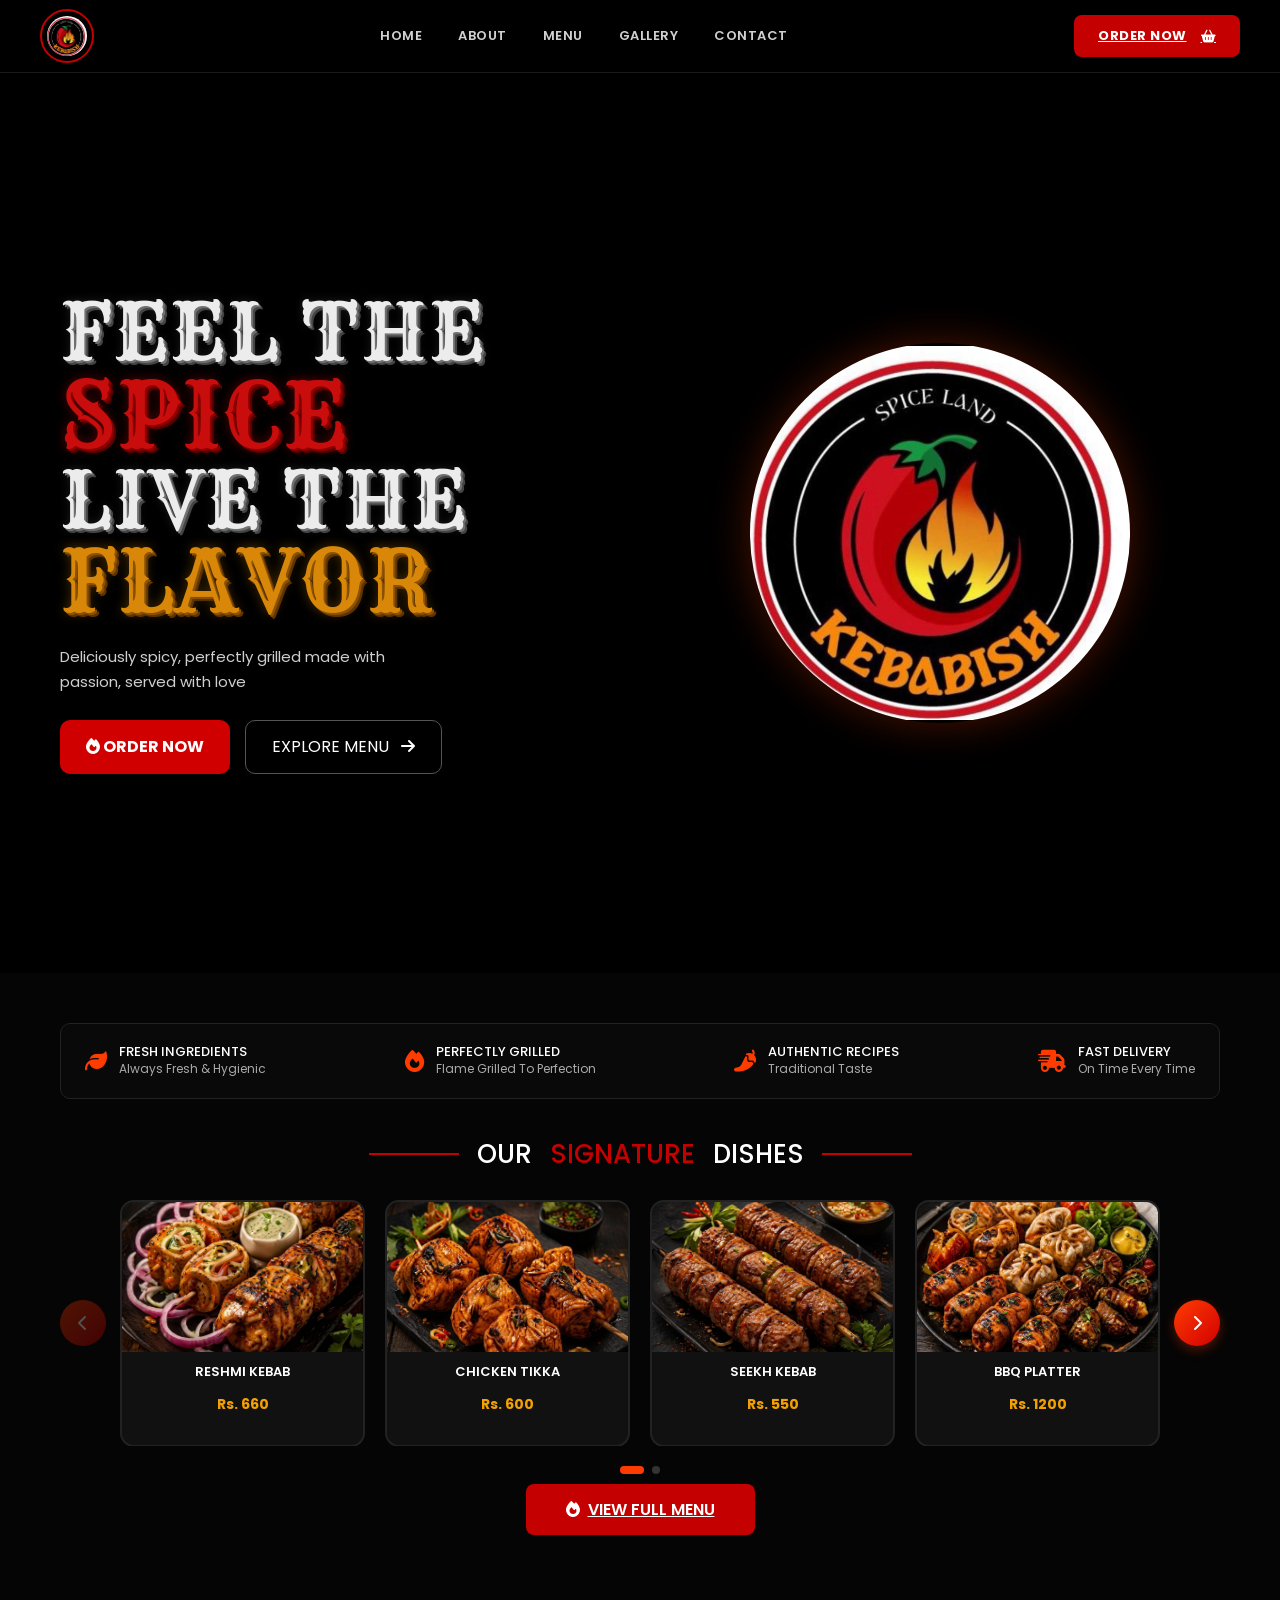
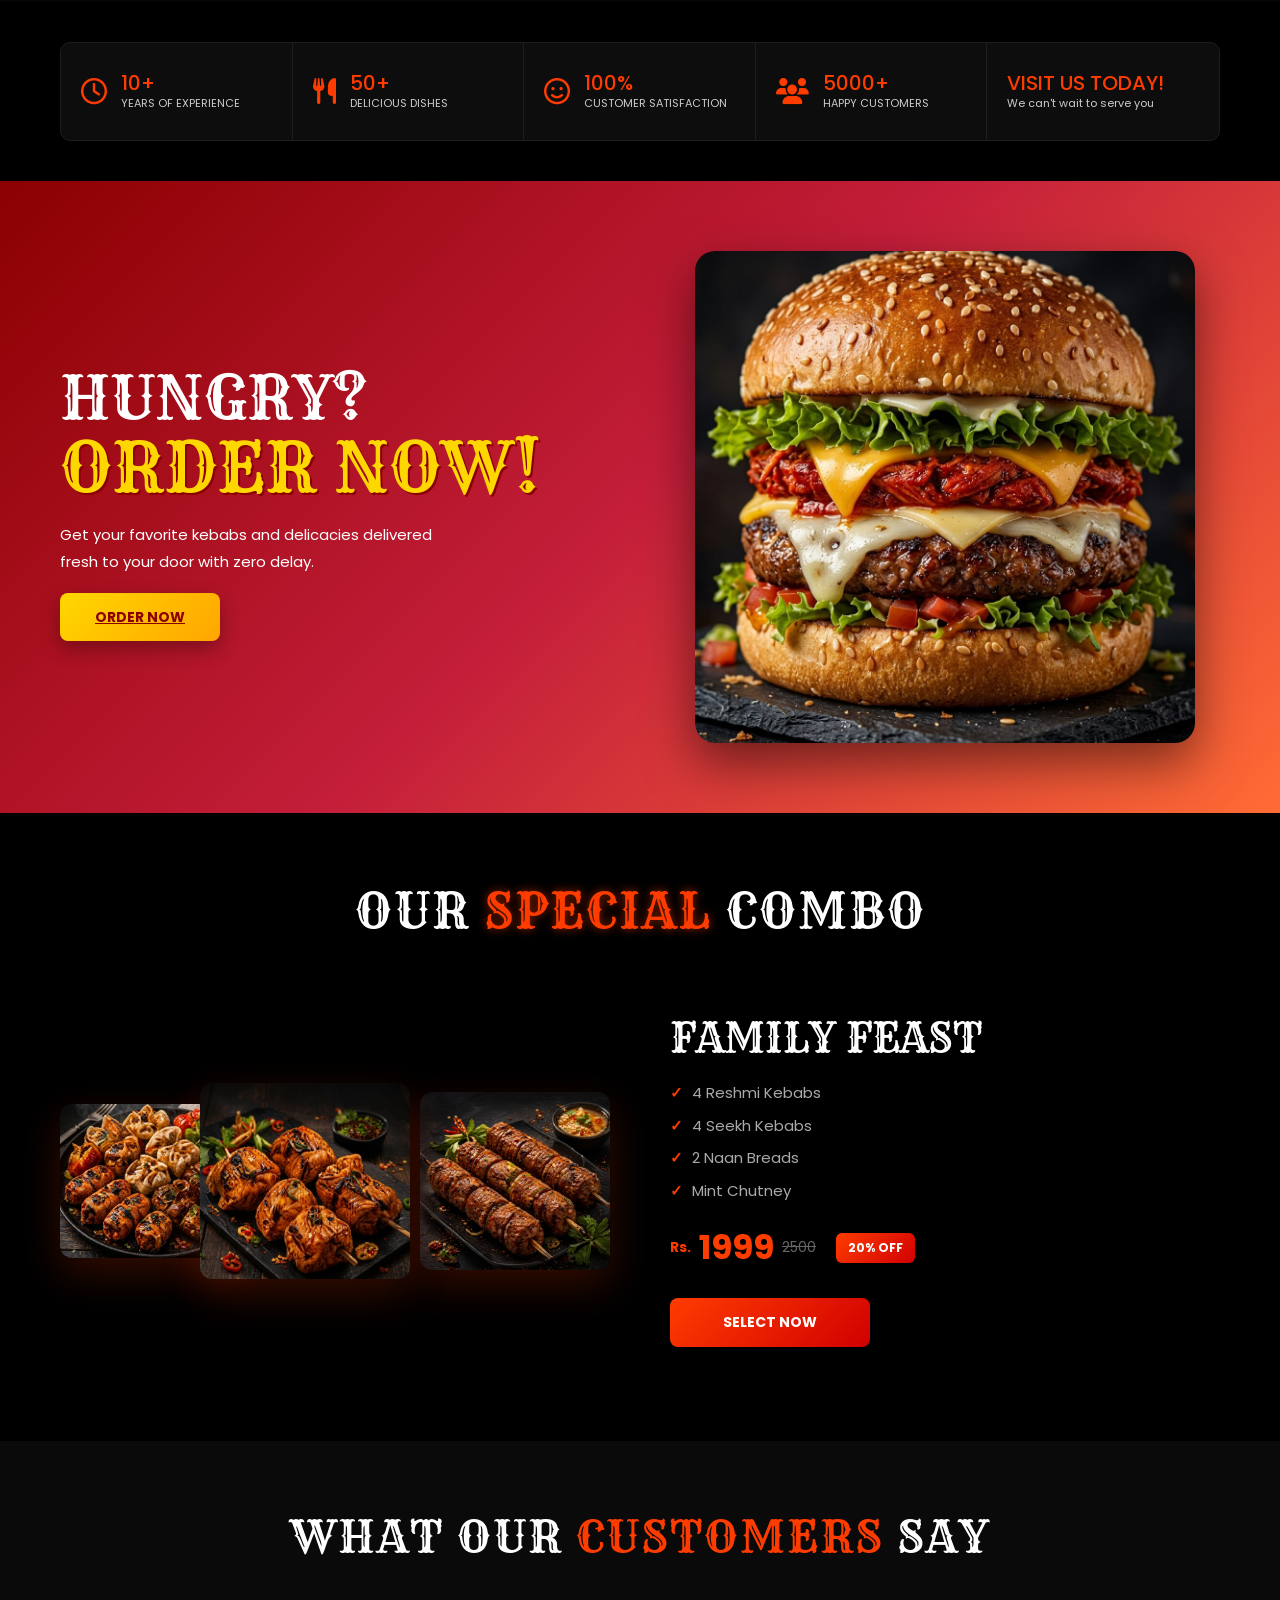
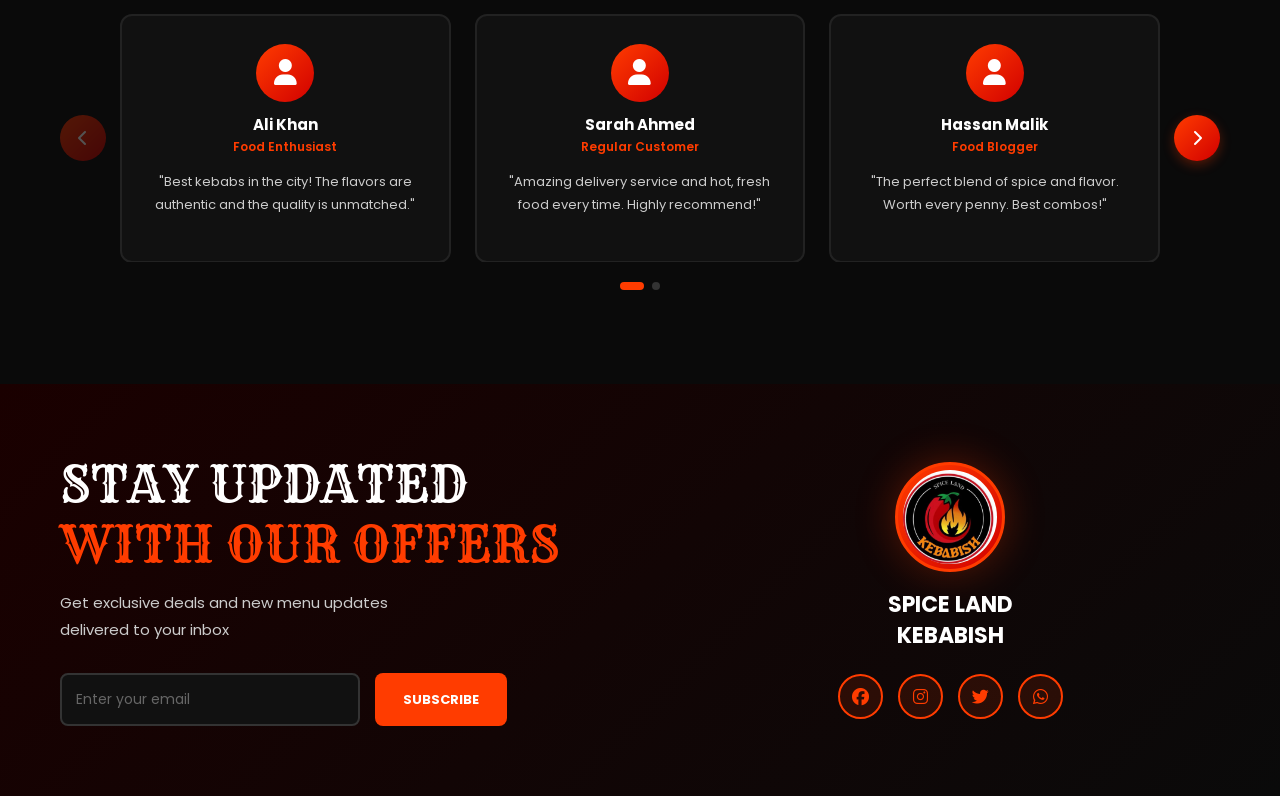
==== commit 0ef717e9: "updated" ====
--- a/index.html
+++ b/index.html
@@ -32,9 +32,9 @@
             </ul>
 
             <!-- DESKTOP ORDER BUTTON -->
-            <button class="order-btn order-btn-desktop">
+            <a class="order-btn order-btn-desktop" href="order.html">
                 ORDER NOW <i class="fa-solid fa-shopping-basket ms-2"></i>
-            </button>
+            </a>
 
             <!-- HAMBURGER (mobile only) -->
             <button class="hamburger-toggle" id="hamburgerToggle" onclick="toggleMobileMenu()" aria-label="Open menu">
@@ -60,9 +60,9 @@
             <li><a class="mobile-menu-link" href="gallery.html" onclick="toggleMobileMenu()">GALLERY</a></li>
             <li><a class="mobile-menu-link" href="contact.html" onclick="toggleMobileMenu()">CONTACT</a></li>
         </ul>
-        <button class="mobile-order-btn" onclick="toggleMobileMenu()">
+        <a class="mobile-order-btn" href="order.html" onclick="toggleMobileMenu()">
             ORDER NOW <i class="fa-solid fa-shopping-basket ms-2"></i>
-        </button>
+        </a>
         <div class="mobile-social-links">
             <a href="#"><i class="fa-brands fa-facebook"></i></a>
             <a href="#"><i class="fa-brands fa-instagram"></i></a>
@@ -183,9 +183,9 @@
                 <div class="slider-dots" id="dishDots"></div>
 
                 <div class="text-center">
-                    <button class="menu-btn">
+                    <a class="menu-btn" href="menu.html">
                         <i class="fa-solid fa-fire me-2"></i>VIEW FULL MENU
-                    </button>
+                    </a>
                 </div>
             </section>
 
@@ -235,7 +235,7 @@
                     <div class="hungry-left">
                         <h2>HUNGRY?<br><span>ORDER NOW!</span></h2>
                         <p>Get your favorite kebabs and delicacies delivered fresh to your door with zero delay.</p>
-                        <button class="btn-order-now">ORDER NOW</button>
+                        <a class="btn-order-now" href="order.html">ORDER NOW</a>
                     </div>
                     <div class="hungry-right">
                         <img src="images/ZINGER BURGER.jpeg" alt="Order Food" class="hungry-img">
--- a/css/style.css
+++ b/css/style.css
@@ -1293,6 +1293,56 @@
     .spice  { font-size: 32px; }
     .flavor { font-size: 28px; }
 }
+
+/* ===== CART / ORDER TOAST + BADGE ===== */
+.cart-count-badge {
+    display: inline-flex;
+    align-items: center;
+    justify-content: center;
+    min-width: 22px;
+    height: 22px;
+    margin-left: 10px;
+    padding: 0 6px;
+    border-radius: 14px;
+    background: #ff3c00;
+    color: white;
+    font-size: 12px;
+    font-weight: 700;
+}
+
+.toast-message {
+    position: fixed;
+    bottom: 24px;
+    left: 50%;
+    transform: translateX(-50%) translateY(40px);
+    background: rgba(0, 0, 0, 0.95);
+    color: #fff;
+    padding: 14px 20px;
+    border-radius: 18px;
+    box-shadow: 0 14px 32px rgba(0, 0, 0, 0.35);
+    opacity: 0;
+    transition: transform 0.25s ease, opacity 0.25s ease;
+    z-index: 3000;
+}
+
+.toast-message.visible {
+    opacity: 1;
+    transform: translateX(-50%) translateY(0);
+}
+
+.empty-cart {
+    padding: 40px;
+    text-align: center;
+    color: #ddd;
+    background: #111;
+    border-radius: 18px;
+}
+
+.empty-cart p {
+    margin: 0;
+    font-size: 18px;
+}
+
 /* ================= ABOUT PAGE ================= */
 
 .about-hero{
@@ -1765,6 +1815,44 @@
 resize:none;
 }
 
+.checkout-form{
+display:flex;
+flex-direction:column;
+gap:14px;
+margin-top:25px;
+}
+
+.checkout-form h3{
+color:white;
+margin-bottom:10px;
+font-size:20px;
+}
+
+.checkout-form label{
+color:#aaa;
+font-size:14px;
+}
+
+.checkout-form input,
+.checkout-form textarea,
+.checkout-form select{
+background:#111;
+border:none;
+padding:16px;
+border-radius:12px;
+color:white;
+}
+
+.checkout-form textarea{
+min-height:120px;
+resize:none;
+}
+
+.checkout-form select{
+appearance:none;
+-webkit-appearance:none;
+}
+
 .contact-right button{
 height:60px;
 
@@ -1806,4 +1894,529 @@
 padding:0 20px 50px;
 }
 
+}
+/* ORDER PAGE */
+
+.order-hero{
+
+padding:170px 20px 90px;
+
+text-align:center;
+
+background:black;
+}
+
+.order-hero h1{
+
+font-size:70px;
+
+font-family:'Rye';
+
+color:white;
+}
+
+.order-hero span{
+
+display:block;
+
+color:#ff3c00;
+}
+
+.order-hero p{
+
+color:#bbb;
+}
+
+.category-section{
+
+display:flex;
+
+justify-content:center;
+
+gap:20px;
+
+flex-wrap:wrap;
+
+padding:40px;
+
+background:#080808;
+}
+
+.category-btn{
+
+padding:14px 30px;
+
+background:#111;
+
+border:none;
+
+border-radius:50px;
+
+color:white;
+}
+
+.category-btn.active{
+
+background:#ff3c00;
+}
+
+.order-wrapper{
+
+display:grid;
+
+grid-template-columns:2fr 1fr;
+
+gap:40px;
+
+padding:80px;
+
+background:black;
+}
+
+.food-grid{
+
+display:grid;
+
+grid-template-columns:repeat(3,1fr);
+
+gap:30px;
+}
+
+.food-card{
+
+background:#111;
+
+padding:25px;
+
+border-radius:20px;
+
+text-align:center;
+}
+
+.food-card img{
+
+width:100%;
+
+height:220px;
+
+object-fit:cover;
+
+border-radius:16px;
+}
+
+.food-card h3{
+
+color:white;
+
+margin-top:20px;
+}
+
+.food-card p{
+
+color:#ff3c00;
+}
+
+.qty-box{
+
+display:flex;
+
+justify-content:center;
+
+gap:15px;
+
+margin:20px 0;
+}
+
+.qty-box button{
+
+width:40px;
+
+height:40px;
+
+border:none;
+
+background:#ff3c00;
+
+color:white;
+
+border-radius:50%;
+}
+
+.add-cart-btn{
+
+width:100%;
+
+height:55px;
+
+border:none;
+
+background:#ff3c00;
+
+color:white;
+
+border-radius:14px;
+}
+
+.cart-side{
+
+background:#111;
+
+padding:30px;
+
+border-radius:20px;
+
+height:fit-content;
+}
+
+.cart-side h2{
+
+color:white;
+
+margin-bottom:30px;
+}
+
+.summary-row{
+
+display:flex;
+
+justify-content:space-between;
+
+margin-bottom:20px;
+
+color:white;
+}
+
+.total{
+
+font-size:22px;
+
+font-weight:700;
+
+color:#ff3c00;
+}
+
+.checkout-btn{
+
+display:inline-flex;
+
+justify-content:center;
+
+align-items:center;
+
+width:100%;
+
+height:60px;
+
+border:none;
+
+background:#ff3c00;
+
+color:white;
+
+border-radius:14px;
+
+margin-top:20px;
+
+text-decoration:none;
+}
+
+@media(max-width:992px){
+
+.order-wrapper{
+
+grid-template-columns:1fr;
+
+padding:40px 20px;
+}
+
+.food-grid{
+
+grid-template-columns:1fr;
+}
+
+.order-hero h1{
+
+font-size:42px;
+}
+
+}
+/* CART PAGE */
+
+.cart-hero{
+
+padding:170px 20px 80px;
+
+background:black;
+
+text-align:center;
+}
+
+.cart-hero h1{
+
+font-size:70px;
+
+font-family:'Rye';
+
+color:white;
+}
+
+.cart-hero span{
+
+display:block;
+
+color:#ff3c00;
+}
+
+.cart-hero p{
+
+color:#aaa;
+}
+
+.cart-section{
+
+padding:80px;
+
+background:#050505;
+
+display:grid;
+
+grid-template-columns:2fr 1fr;
+
+gap:40px;
+}
+
+.cart-left{
+
+display:flex;
+
+flex-direction:column;
+
+gap:30px;
+}
+
+.cart-card{
+
+background:#111;
+
+padding:25px;
+
+border-radius:20px;
+
+display:flex;
+
+align-items:center;
+
+gap:20px;
+}
+
+.cart-card img{
+
+width:130px;
+
+height:130px;
+
+object-fit:cover;
+
+border-radius:15px;
+}
+
+.cart-details{
+
+flex:1;
+}
+
+.cart-details h3{
+
+color:white;
+}
+
+.cart-details p{
+
+color:#aaa;
+}
+
+.qty-control{
+
+display:flex;
+
+gap:15px;
+
+margin-top:15px;
+}
+
+.qty-control button{
+
+width:40px;
+
+height:40px;
+
+border:none;
+
+border-radius:50%;
+
+background:#ff3c00;
+
+color:white;
+}
+
+.qty-control span{
+
+color:white;
+}
+
+.cart-price{
+
+font-size:24px;
+
+font-weight:700;
+
+color:#ff3c00;
+}
+
+.cart-right{
+
+background:#111;
+
+padding:35px;
+
+border-radius:20px;
+
+height:fit-content;
+}
+
+.cart-right h2{
+
+color:white;
+
+margin-bottom:30px;
+}
+
+.summary-line{
+
+display:flex;
+
+justify-content:space-between;
+
+margin-bottom:20px;
+
+color:white;
+}
+
+.total-line{
+
+font-size:24px;
+
+font-weight:700;
+
+color:#ff3c00;
+}
+
+.coupon-box{
+
+display:flex;
+
+gap:10px;
+
+margin-top:20px;
+}
+
+.coupon-box input{
+
+flex:1;
+
+height:55px;
+
+padding:15px;
+
+border:none;
+
+border-radius:12px;
+}
+
+.coupon-box button{
+
+width:120px;
+
+border:none;
+
+background:#ff3c00;
+
+color:white;
+
+border-radius:12px;
+}
+
+.checkout-btn{
+
+display:inline-flex;
+
+justify-content:center;
+
+align-items:center;
+
+width:100%;
+
+height:60px;
+
+margin-top:20px;
+
+border:none;
+
+background:#ff3c00;
+
+color:white;
+
+border-radius:14px;
+
+text-decoration:none;
+}
+
+.back-order{
+
+display:inline-flex;
+
+justify-content:center;
+
+align-items:center;
+
+width:100%;
+
+height:60px;
+
+margin-top:15px;
+
+background:none;
+
+border:2px solid white;
+
+color:white;
+
+border-radius:14px;
+
+text-decoration:none;
+
+cursor:pointer;
+}
+
+@media(max-width:992px){
+
+.cart-section{
+
+grid-template-columns:1fr;
+
+padding:50px 20px;
+}
+
+.cart-card{
+
+flex-direction:column;
+
+text-align:center;
+}
+
+.cart-hero h1{
+
+font-size:42px;
+}
+
 }
